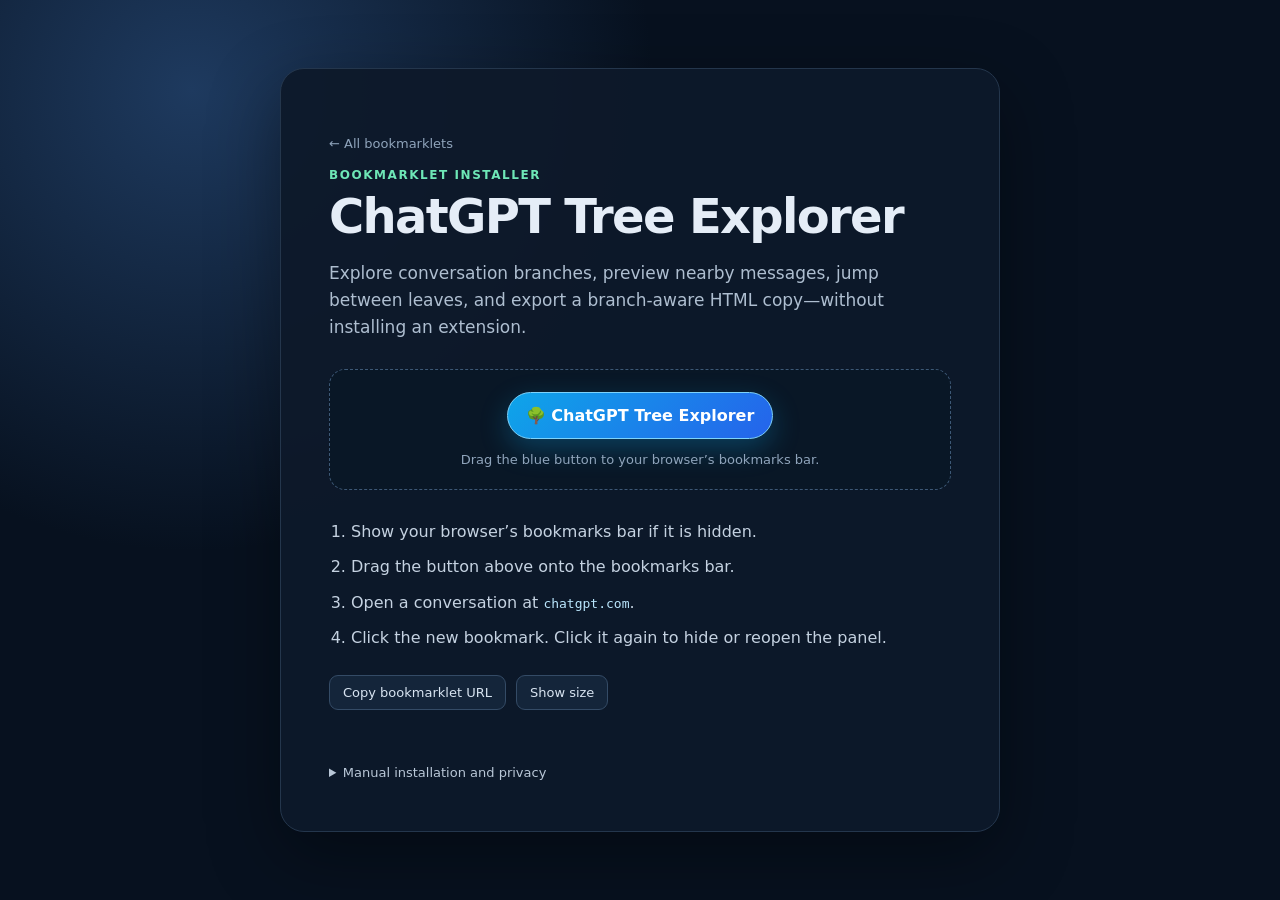
==== chatgpt-tree-explorer.html @ 37551b46 "Add index page cataloging all bookmarklets Keep each installer page as-is and add index.html listing" ====
<!doctype html>
<html lang="en">
<head>
<meta charset="utf-8">
<meta name="viewport" content="width=device-width, initial-scale=1">
<title>Install ChatGPT Tree Explorer</title>
<style>
  :root { color-scheme: dark; font-family: Inter, ui-sans-serif, system-ui, -apple-system, BlinkMacSystemFont, "Segoe UI", sans-serif; }
  * { box-sizing: border-box; }
  body { min-height: 100vh; margin: 0; display: grid; place-items: center; padding: 28px; background: radial-gradient(circle at 15% 10%, #1e3a5f 0, transparent 34%), #07111f; color: #e5edf7; }
  main { width: min(720px, 100%); padding: clamp(26px, 5vw, 48px); border: 1px solid #24364c; border-radius: 24px; background: rgba(13, 25, 42, .94); box-shadow: 0 24px 70px rgba(0, 0, 0, .38); }
  .eyebrow { margin: 0 0 10px; color: #6ee7b7; font-size: 12px; font-weight: 800; letter-spacing: .13em; text-transform: uppercase; }
  h1 { margin: 0; font-size: clamp(29px, 6vw, 48px); line-height: 1.04; letter-spacing: -.035em; }
  .lead { margin: 18px 0 28px; max-width: 58ch; color: #aebed0; font-size: 17px; line-height: 1.6; }
  .install-zone { display: grid; gap: 13px; padding: 22px; border: 1px dashed #3d5876; border-radius: 16px; background: #091726; text-align: center; }
  #install-link { display: inline-flex; justify-self: center; align-items: center; gap: 10px; padding: 13px 18px; border: 1px solid #7dd3fc; border-radius: 999px; background: linear-gradient(135deg, #0ea5e9, #2563eb); color: white; font-weight: 800; text-decoration: none; cursor: grab; box-shadow: 0 10px 28px rgba(14, 165, 233, .28); }
  .back { color: #8fa4bb; font-size: 13px; text-decoration: none; }
  #install-link:active { cursor: grabbing; }
  .drag-note { margin: 0; color: #8fa4bb; font-size: 13px; }
  ol { margin: 28px 0 0; padding-left: 22px; color: #c5d2e1; line-height: 1.7; }
  li + li { margin-top: 8px; }
  .secondary { display: flex; flex-wrap: wrap; gap: 10px; margin-top: 24px; }
  button { padding: 9px 13px; border: 1px solid #344b66; border-radius: 9px; background: #14253a; color: #d8e4f1; font: inherit; font-size: 13px; cursor: pointer; }
  button:hover { background: #1b3049; }
  #status { min-height: 20px; margin: 11px 0 0; color: #6ee7b7; font-size: 13px; }
  details { margin-top: 22px; color: #91a5bb; font-size: 13px; line-height: 1.55; }
  summary { color: #b9c7d7; cursor: pointer; }
  code { color: #bae6fd; }
  textarea { position: fixed; left: -10000px; top: -10000px; }
</style>
</head>
<body>
<main>
  <p><a class="back" href="./">← All bookmarklets</a></p>
  <p class="eyebrow">Bookmarklet installer</p>
  <h1>ChatGPT Tree Explorer</h1>
  <p class="lead">Explore conversation branches, preview nearby messages, jump between leaves, and export a branch-aware HTML copy—without installing an extension.</p>

  <div class="install-zone">
    <a id="install-link" href="#" draggable="true" title="Drag this button to your bookmarks bar">🌳 ChatGPT Tree Explorer</a>
    <p class="drag-note">Drag the blue button to your browser’s bookmarks bar.</p>
  </div>

  <ol>
    <li>Show your browser’s bookmarks bar if it is hidden.</li>
    <li>Drag the button above onto the bookmarks bar.</li>
    <li>Open a conversation at <code>chatgpt.com</code>.</li>
    <li>Click the new bookmark. Click it again to hide or reopen the panel.</li>
  </ol>

  <div class="secondary">
    <button id="copy" type="button">Copy bookmarklet URL</button>
    <button id="details" type="button">Show size</button>
  </div>
  <p id="status" role="status" aria-live="polite"></p>

  <details>
    <summary>Manual installation and privacy</summary>
    <p>If drag-and-drop is unavailable, create a bookmark manually and paste the copied URL into its address field. The bookmarklet runs only when you click it. It reads the currently open conversation from ChatGPT’s own authenticated endpoint and does not send it anywhere else.</p>
  </details>
</main>
<textarea id="fallback" aria-hidden="true"></textarea>
<script id="bookmarklet-data" type="application/json">"javascript:(function%20()%20%7B%0A%20%20'use%20strict'%3B%0A%0A%20%20%2F%2F%20Bookmarklet%20bootstrap%3A%20validate%20the%20page%2C%20toggle%20an%20existing%20instance%2C%0A%20%20%2F%2F%20and%20install%20the%20extension%20stylesheet%20without%20any%20external%20dependency.%0A%20%20if%20(location.hostname%20!%3D%3D%20'chatgpt.com')%20%7B%0A%20%20%20%20alert('ChatGPT%20Tree%20Explorer%20only%20runs%20on%20chatgpt.com.')%3B%0A%20%20%20%20return%3B%0A%20%20%7D%0A%20%20if%20(!%2F%5C%2Fc%5C%2F%5Ba-f0-9-%5D%2B%2F.test(location.pathname))%20%7B%0A%20%20%20%20alert('Open%20a%20ChatGPT%20conversation%2C%20then%20run%20the%20bookmarklet%20again.')%3B%0A%20%20%20%20return%3B%0A%20%20%7D%0A%0A%20%20const%20BOOKMARKLET_KEY%20%3D%20'__chatgptTreeBookmarklet'%3B%0A%20%20if%20(window%5BBOOKMARKLET_KEY%5D)%20%7B%0A%20%20%20%20window%5BBOOKMARKLET_KEY%5D.toggle()%3B%0A%20%20%20%20return%3B%0A%20%20%7D%0A%20%20window%5BBOOKMARKLET_KEY%5D%20%3D%20%7B%0A%20%20%20%20toggle()%20%7B%0A%20%20%20%20%20%20document.getElementById('cgt-panel')%3F.classList.toggle('cgt-open')%3B%0A%20%20%20%20%7D%2C%0A%20%20%7D%3B%0A%0A%20%20if%20(!document.getElementById('cgt-bookmarklet-style'))%20%7B%0A%20%20%20%20const%20style%20%3D%20document.createElement('style')%3B%0A%20%20%20%20style.id%20%3D%20'cgt-bookmarklet-style'%3B%0A%20%20%20%20style.textContent%20%3D%20%22%2F*%20ChatGPT%20Tree%20Explorer%20*%2F%5Cn%5Cn%23cgt-toggle%20%7B%5Cn%20%20position%3A%20fixed%3B%5Cn%20%20right%3A%2014px%3B%5Cn%20%20top%3A%2050%25%3B%5Cn%20%20transform%3A%20translateY(-50%25)%3B%5Cn%20%20z-index%3A%209998%3B%5Cn%20%20width%3A%2038px%3B%5Cn%20%20height%3A%2038px%3B%5Cn%20%20border-radius%3A%2050%25%3B%5Cn%20%20background%3A%20%231e293b%3B%5Cn%20%20color%3A%20%2394a3b8%3B%5Cn%20%20border%3A%201px%20solid%20%23334155%3B%5Cn%20%20cursor%3A%20pointer%3B%5Cn%20%20display%3A%20flex%3B%5Cn%20%20align-items%3A%20center%3B%5Cn%20%20justify-content%3A%20center%3B%5Cn%20%20padding%3A%200%3B%5Cn%20%20box-shadow%3A%200%202px%2010px%20rgba(0%2C0%2C0%2C.4)%3B%5Cn%20%20transition%3A%20background%20.15s%2C%20color%20.15s%3B%5Cn%7D%5Cn%5Cn%23cgt-toggle%3Ahover%20%7B%5Cn%20%20background%3A%20%23334155%3B%5Cn%20%20color%3A%20%23e2e8f0%3B%5Cn%7D%5Cn%5Cn%23cgt-panel%20%7B%5Cn%20%20position%3A%20fixed%3B%5Cn%20%20right%3A%20-340px%3B%5Cn%20%20top%3A%200%3B%5Cn%20%20width%3A%20320px%3B%5Cn%20%20height%3A%20100dvh%3B%5Cn%20%20background%3A%20%230f172a%3B%5Cn%20%20border-left%3A%201px%20solid%20%231e293b%3B%5Cn%20%20z-index%3A%209997%3B%5Cn%20%20display%3A%20flex%3B%5Cn%20%20flex-direction%3A%20column%3B%5Cn%20%20transition%3A%20right%20.25s%20ease%3B%5Cn%20%20font-family%3A%20system-ui%2C%20-apple-system%2C%20sans-serif%3B%5Cn%20%20box-shadow%3A%20-6px%200%2024px%20rgba(0%2C0%2C0%2C.5)%3B%5Cn%20%20color%3A%20%23e2e8f0%3B%5Cn%7D%5Cn%5Cn%23cgt-panel.cgt-open%20%7B%20right%3A%200%3B%20%7D%5Cn%5Cn.cgt-header%20%7B%5Cn%20%20display%3A%20flex%3B%5Cn%20%20justify-content%3A%20space-between%3B%5Cn%20%20align-items%3A%20center%3B%5Cn%20%20padding%3A%2010px%2014px%3B%5Cn%20%20border-bottom%3A%201px%20solid%20%231e293b%3B%5Cn%20%20flex-shrink%3A%200%3B%5Cn%7D%5Cn%5Cn.cgt-title%20%7B%5Cn%20%20font-size%3A%2013px%3B%5Cn%20%20font-weight%3A%20600%3B%5Cn%20%20color%3A%20%23cbd5e1%3B%5Cn%7D%5Cn%5Cn.cgt-actions%20%7B%20display%3A%20flex%3B%20gap%3A%204px%3B%20%7D%5Cn%5Cn.cgt-actions%20button%20%7B%5Cn%20%20background%3A%20none%3B%5Cn%20%20border%3A%20none%3B%5Cn%20%20color%3A%20%2364748b%3B%5Cn%20%20cursor%3A%20pointer%3B%5Cn%20%20font-size%3A%2015px%3B%5Cn%20%20padding%3A%203px%207px%3B%5Cn%20%20border-radius%3A%205px%3B%5Cn%20%20line-height%3A%201%3B%5Cn%20%20transition%3A%20background%20.15s%2C%20color%20.15s%3B%5Cn%7D%5Cn%5Cn.cgt-actions%20button%3Ahover%20%7B%5Cn%20%20background%3A%20%231e293b%3B%5Cn%20%20color%3A%20%23e2e8f0%3B%5Cn%7D%5Cn%5Cn.cgt-tabs%20%7B%5Cn%20%20display%3A%20flex%3B%5Cn%20%20border-bottom%3A%201px%20solid%20%231e293b%3B%5Cn%20%20flex-shrink%3A%200%3B%5Cn%7D%5Cn%5Cn.cgt-tab%20%7B%5Cn%20%20flex%3A%201%3B%5Cn%20%20background%3A%20none%3B%5Cn%20%20border%3A%20none%3B%5Cn%20%20border-bottom%3A%202px%20solid%20transparent%3B%5Cn%20%20color%3A%20%2364748b%3B%5Cn%20%20cursor%3A%20pointer%3B%5Cn%20%20font-size%3A%2012px%3B%5Cn%20%20padding%3A%207px%200%3B%5Cn%20%20transition%3A%20color%20.15s%2C%20border-color%20.15s%3B%5Cn%7D%5Cn%5Cn.cgt-tab%3Ahover%20%7B%20color%3A%20%23cbd5e1%3B%20%7D%5Cn%5Cn.cgt-tab-active%20%7B%5Cn%20%20color%3A%20%23e2e8f0%3B%5Cn%20%20border-bottom-color%3A%20%233b82f6%3B%5Cn%7D%5Cn%5Cn%23cgt-tab-tree%20%7B%5Cn%20%20display%3A%20flex%3B%5Cn%20%20flex-direction%3A%20column%3B%5Cn%20%20flex%3A%201%3B%5Cn%20%20overflow%3A%20hidden%3B%5Cn%7D%5Cn%5Cn.cgt-settings-panel%20%7B%5Cn%20%20padding%3A%2018px%2016px%3B%5Cn%20%20color%3A%20%23cbd5e1%3B%5Cn%7D%5Cn%5Cn.cgt-setting-row%20%7B%5Cn%20%20display%3A%20flex%3B%5Cn%20%20justify-content%3A%20space-between%3B%5Cn%20%20align-items%3A%20center%3B%5Cn%20%20font-size%3A%2013px%3B%5Cn%20%20margin-bottom%3A%208px%3B%5Cn%7D%5Cn%5Cn.cgt-setting-row%20input%5Btype%3D%5C%22number%5C%22%5D%20%7B%5Cn%20%20width%3A%2056px%3B%5Cn%20%20background%3A%20%231e293b%3B%5Cn%20%20border%3A%201px%20solid%20%23334155%3B%5Cn%20%20border-radius%3A%206px%3B%5Cn%20%20color%3A%20%23e2e8f0%3B%5Cn%20%20font-size%3A%2013px%3B%5Cn%20%20padding%3A%204px%208px%3B%5Cn%20%20text-align%3A%20center%3B%5Cn%7D%5Cn%5Cn.cgt-setting-desc%20%7B%5Cn%20%20font-size%3A%2011px%3B%5Cn%20%20color%3A%20%23475569%3B%5Cn%20%20margin%3A%200%3B%5Cn%20%20line-height%3A%201.5%3B%5Cn%7D%5Cn%5Cn.cgt-legend%20%7B%5Cn%20%20display%3A%20flex%3B%5Cn%20%20align-items%3A%20center%3B%5Cn%20%20gap%3A%204px%3B%5Cn%20%20padding%3A%206px%2014px%3B%5Cn%20%20font-size%3A%2011px%3B%5Cn%20%20color%3A%20%2364748b%3B%5Cn%20%20border-bottom%3A%201px%20solid%20%231e293b%3B%5Cn%20%20flex-shrink%3A%200%3B%5Cn%20%20flex-wrap%3A%20wrap%3B%5Cn%7D%5Cn%5Cn.cgt-dot%20%7B%5Cn%20%20display%3A%20inline-block%3B%5Cn%20%20width%3A%208px%3B%5Cn%20%20height%3A%208px%3B%5Cn%20%20border-radius%3A%2050%25%3B%5Cn%20%20flex-shrink%3A%200%3B%5Cn%7D%5Cn%5Cn.cgt-hint%20%7B%5Cn%20%20margin-left%3A%20auto%3B%5Cn%20%20font-size%3A%2010px%3B%5Cn%20%20color%3A%20%23475569%3B%5Cn%20%20font-style%3A%20italic%3B%5Cn%7D%5Cn%5Cn.cgt-body%20%7B%5Cn%20%20flex%3A%201%3B%5Cn%20%20overflow%3A%20auto%3B%5Cn%20%20padding%3A%2014px%2010px%3B%5Cn%20%20min-height%3A%200%3B%5Cn%7D%5Cn%5Cn.cgt-info%2C%20.cgt-err%20%7B%5Cn%20%20font-size%3A%2012px%3B%5Cn%20%20padding%3A%2024px%2016px%3B%5Cn%20%20text-align%3A%20center%3B%5Cn%20%20color%3A%20%23475569%3B%5Cn%20%20line-height%3A%201.5%3B%5Cn%7D%5Cn%5Cn.cgt-err%20%7B%20color%3A%20%23f87171%3B%20%7D%5Cn%5Cn%2F*%20%E2%94%80%E2%94%80%20Tooltip%20%E2%94%80%E2%94%80%E2%94%80%E2%94%80%E2%94%80%E2%94%80%E2%94%80%E2%94%80%E2%94%80%E2%94%80%E2%94%80%E2%94%80%E2%94%80%E2%94%80%E2%94%80%E2%94%80%E2%94%80%E2%94%80%E2%94%80%E2%94%80%E2%94%80%E2%94%80%E2%94%80%E2%94%80%E2%94%80%E2%94%80%E2%94%80%E2%94%80%E2%94%80%E2%94%80%E2%94%80%E2%94%80%E2%94%80%E2%94%80%E2%94%80%E2%94%80%E2%94%80%E2%94%80%E2%94%80%E2%94%80%E2%94%80%E2%94%80%E2%94%80%E2%94%80%E2%94%80%E2%94%80%E2%94%80%E2%94%80%E2%94%80%E2%94%80%E2%94%80%E2%94%80%E2%94%80%E2%94%80%E2%94%80%E2%94%80%E2%94%80%E2%94%80%E2%94%80%E2%94%80%E2%94%80%E2%94%80%E2%94%80%E2%94%80%20*%2F%5Cn%5Cn%23cgt-tooltip%20%7B%5Cn%20%20position%3A%20fixed%3B%5Cn%20%20%2F*%20needed%20for%20absolute-positioned%20close%20button%20*%2F%5Cn%20%20z-index%3A%2010000%3B%5Cn%20%20background%3A%20%230f172a%3B%5Cn%20%20border%3A%201px%20solid%20%231e293b%3B%5Cn%20%20border-radius%3A%2010px%3B%5Cn%20%20padding%3A%2010px%2012px%3B%5Cn%20%20width%3A%20300px%3B%5Cn%20%20font-size%3A%2011.5px%3B%5Cn%20%20pointer-events%3A%20none%3B%5Cn%20%20display%3A%20none%3B%5Cn%20%20box-shadow%3A%200%208px%2024px%20rgba(0%2C0%2C0%2C.6)%3B%5Cn%20%20max-height%3A%20320px%3B%5Cn%20%20overflow-y%3A%20hidden%3B%5Cn%7D%5Cn%5Cn%23cgt-tooltip.cgt-tip-pinned%20%7B%5Cn%20%20pointer-events%3A%20auto%3B%5Cn%20%20overflow-y%3A%20auto%3B%5Cn%20%20max-height%3A%20420px%3B%5Cn%20%20border-color%3A%20%233b4f6b%3B%5Cn%7D%5Cn%5Cn.cgt-tip-close%20%7B%5Cn%20%20position%3A%20absolute%3B%5Cn%20%20top%3A%206px%3B%5Cn%20%20right%3A%208px%3B%5Cn%20%20background%3A%20none%3B%5Cn%20%20border%3A%20none%3B%5Cn%20%20color%3A%20%23475569%3B%5Cn%20%20font-size%3A%2012px%3B%5Cn%20%20cursor%3A%20pointer%3B%5Cn%20%20padding%3A%202px%204px%3B%5Cn%20%20border-radius%3A%204px%3B%5Cn%20%20line-height%3A%201%3B%5Cn%7D%5Cn%5Cn.cgt-tip-close%3Ahover%20%7B%5Cn%20%20background%3A%20%231e293b%3B%5Cn%20%20color%3A%20%23e2e8f0%3B%5Cn%7D%5Cn%5Cn%2F*%20make%20room%20for%20the%20X%20button%20*%2F%5Cn%23cgt-tooltip.cgt-tip-pinned%20%7B%20padding-top%3A%2028px%3B%20%7D%5Cn%5Cn.cgt-tip-msg%20%7B%5Cn%20%20margin-bottom%3A%208px%3B%5Cn%20%20padding-bottom%3A%208px%3B%5Cn%20%20border-bottom%3A%201px%20solid%20%231e293b%3B%5Cn%7D%5Cn%5Cn.cgt-tip-msg%3Alast-child%20%7B%5Cn%20%20margin-bottom%3A%200%3B%5Cn%20%20padding-bottom%3A%200%3B%5Cn%20%20border-bottom%3A%20none%3B%5Cn%7D%5Cn%5Cn.cgt-tip-role%20%7B%5Cn%20%20display%3A%20block%3B%5Cn%20%20font-size%3A%2010px%3B%5Cn%20%20font-weight%3A%20700%3B%5Cn%20%20text-transform%3A%20uppercase%3B%5Cn%20%20letter-spacing%3A%20.5px%3B%5Cn%20%20margin-bottom%3A%203px%3B%5Cn%7D%5Cn%5Cn.cgt-tip-user%20%20%20%20%20%20.cgt-tip-role%20%7B%20color%3A%20%2360a5fa%3B%20%7D%5Cn.cgt-tip-assistant%20.cgt-tip-role%20%7B%20color%3A%20%2334d399%3B%20%7D%5Cn.cgt-tip-tool%20%20%20%20%20%20.cgt-tip-role%20%7B%20color%3A%20%23fbbf24%3B%20%7D%5Cn%5Cn.cgt-tip-text%20%7B%5Cn%20%20color%3A%20%23cbd5e1%3B%5Cn%20%20line-height%3A%201.45%3B%5Cn%20%20word-break%3A%20break-word%3B%5Cn%20%20white-space%3A%20pre-wrap%3B%5Cn%7D%5Cn%22%3B%0A%20%20%20%20(document.head%20%7C%7C%20document.documentElement).appendChild(style)%3B%0A%20%20%7D%0A%0A%20%20%2F%2F%20%E2%94%80%E2%94%80%20Constants%20%E2%94%80%E2%94%80%E2%94%80%E2%94%80%E2%94%80%E2%94%80%E2%94%80%E2%94%80%E2%94%80%E2%94%80%E2%94%80%E2%94%80%E2%94%80%E2%94%80%E2%94%80%E2%94%80%E2%94%80%E2%94%80%E2%94%80%E2%94%80%E2%94%80%E2%94%80%E2%94%80%E2%94%80%E2%94%80%E2%94%80%E2%94%80%E2%94%80%E2%94%80%E2%94%80%E2%94%80%E2%94%80%E2%94%80%E2%94%80%E2%94%80%E2%94%80%E2%94%80%E2%94%80%E2%94%80%E2%94%80%E2%94%80%E2%94%80%E2%94%80%E2%94%80%E2%94%80%E2%94%80%E2%94%80%E2%94%80%E2%94%80%E2%94%80%E2%94%80%E2%94%80%E2%94%80%E2%94%80%E2%94%80%E2%94%80%E2%94%80%E2%94%80%E2%94%80%E2%94%80%E2%94%80%E2%94%80%0A%20%20const%20PANEL_ID%20%20%20%3D%20'cgt-panel'%3B%0A%20%20const%20TOGGLE_ID%20%20%3D%20'cgt-toggle'%3B%0A%20%20const%20TOOLTIP_ID%20%3D%20'cgt-tooltip'%3B%0A%20%20const%20NODE_W%20%20%20%20%20%3D%2032%3B%20%20%2F%2F%20px%20between%20sibling%20branches%20(horizontal)%0A%20%20const%20NODE_H%20%20%20%20%20%3D%2028%3B%20%20%2F%2F%20px%20between%20depth%20levels%20(vertical)%0A%20%20const%20NODE_R%20%20%20%20%20%3D%206%3B%20%20%20%2F%2F%20node%20circle%20radius%0A%20%20const%20SVG_NS%20%20%20%20%20%3D%20'http%3A%2F%2Fwww.w3.org%2F2000%2Fsvg'%3B%0A%20%20const%20ROLE_COLOR%20%3D%20%7B%0A%20%20%20%20user%3A%20%20%20%20%20%20'%233b82f6'%2C%0A%20%20%20%20assistant%3A%20'%2310b981'%2C%0A%20%20%20%20tool%3A%20%20%20%20%20%20'%23f59e0b'%2C%0A%20%20%7D%3B%0A%0A%20%20%2F%2F%20%E2%94%80%E2%94%80%20State%20%E2%94%80%E2%94%80%E2%94%80%E2%94%80%E2%94%80%E2%94%80%E2%94%80%E2%94%80%E2%94%80%E2%94%80%E2%94%80%E2%94%80%E2%94%80%E2%94%80%E2%94%80%E2%94%80%E2%94%80%E2%94%80%E2%94%80%E2%94%80%E2%94%80%E2%94%80%E2%94%80%E2%94%80%E2%94%80%E2%94%80%E2%94%80%E2%94%80%E2%94%80%E2%94%80%E2%94%80%E2%94%80%E2%94%80%E2%94%80%E2%94%80%E2%94%80%E2%94%80%E2%94%80%E2%94%80%E2%94%80%E2%94%80%E2%94%80%E2%94%80%E2%94%80%E2%94%80%E2%94%80%E2%94%80%E2%94%80%E2%94%80%E2%94%80%E2%94%80%E2%94%80%E2%94%80%E2%94%80%E2%94%80%E2%94%80%E2%94%80%E2%94%80%E2%94%80%E2%94%80%E2%94%80%E2%94%80%E2%94%80%E2%94%80%E2%94%80%E2%94%80%0A%20%20let%20convData%20%20%20%20%20%20%3D%20null%3B%0A%20%20let%20lastConvId%20%20%20%20%3D%20null%3B%0A%20%20let%20tooltipPinned%20%3D%20false%3B%0A%20%20let%20tooltipDepth%20%20%3D%20parseInt(localStorage.getItem('cgt-depth')%20%3F%3F%20'3'%2C%2010)%3B%0A%0A%20%20%2F%2F%20%E2%94%80%E2%94%80%20Utils%20%E2%94%80%E2%94%80%E2%94%80%E2%94%80%E2%94%80%E2%94%80%E2%94%80%E2%94%80%E2%94%80%E2%94%80%E2%94%80%E2%94%80%E2%94%80%E2%94%80%E2%94%80%E2%94%80%E2%94%80%E2%94%80%E2%94%80%E2%94%80%E2%94%80%E2%94%80%E2%94%80%E2%94%80%E2%94%80%E2%94%80%E2%94%80%E2%94%80%E2%94%80%E2%94%80%E2%94%80%E2%94%80%E2%94%80%E2%94%80%E2%94%80%E2%94%80%E2%94%80%E2%94%80%E2%94%80%E2%94%80%E2%94%80%E2%94%80%E2%94%80%E2%94%80%E2%94%80%E2%94%80%E2%94%80%E2%94%80%E2%94%80%E2%94%80%E2%94%80%E2%94%80%E2%94%80%E2%94%80%E2%94%80%E2%94%80%E2%94%80%E2%94%80%E2%94%80%E2%94%80%E2%94%80%E2%94%80%E2%94%80%E2%94%80%E2%94%80%E2%94%80%0A%20%20const%20%24%20%20%20%20%20%20%20%20%3D%20id%20%3D%3E%20document.getElementById(id)%3B%0A%20%20const%20getConvId%20%3D%20()%20%3D%3E%20location.pathname.match(%2F%5C%2Fc%5C%2F(%5Ba-f0-9-%5D%2B)%2F)%3F.%5B1%5D%20%3F%3F%20null%3B%0A%20%20const%20sleep%20%20%20%20%3D%20ms%20%3D%3E%20new%20Promise(r%20%3D%3E%20setTimeout(r%2C%20ms))%3B%0A%20%20const%20esc%20%20%20%20%20%20%3D%20s%20%20%3D%3E%20s.replace(%2F%5B%26%3C%3E%22%5D%2Fg%2C%20c%20%3D%3E%0A%20%20%20%20(%7B%20'%26'%3A%20'%26amp%3B'%2C%20'%3C'%3A%20'%26lt%3B'%2C%20'%3E'%3A%20'%26gt%3B'%2C%20'%22'%3A%20'%26quot%3B'%20%7D%5Bc%5D))%3B%0A%0A%20%20%2F**%20Convert%20ChatGPT's%20%5C(...%5C)%20%2F%20%5C%5B...%5C%5D%20delimiters%20to%20%24...%24%20%2F%20%24%24...%24%24%20for%20KaTeX.%20*%2F%0A%20%20function%20normalizeMath(text)%20%7B%0A%20%20%20%20return%20text%0A%20%20%20%20%20%20.replace(%2F%5C%5C%5C%5B%2Fg%2C%20'%24%24%24%24').replace(%2F%5C%5C%5C%5D%2Fg%2C%20'%24%24%24%24')%0A%20%20%20%20%20%20.replace(%2F%5C%5C%5C(%2Fg%2C%20'%24%24').replace(%2F%5C%5C%5C)%2Fg%2C%20'%24%24')%3B%0A%20%20%7D%0A%0A%20%20async%20function%20fetchConv(id)%20%7B%0A%20%20%20%20%2F%2F%20ChatGPT's%20backend%20requires%20an%20Authorization%20Bearer%20token%20in%20addition%20to%20cookies%0A%20%20%20%20const%20session%20%3D%20await%20fetch('%2Fapi%2Fauth%2Fsession'%2C%20%7B%20credentials%3A%20'include'%20%7D).then(r%20%3D%3E%20r.json())%3B%0A%20%20%20%20if%20(!session%3F.accessToken)%20throw%20new%20Error('Could%20not%20retrieve%20access%20token%20from%20session')%3B%0A%20%20%20%20const%20r%20%3D%20await%20fetch(%60%2Fbackend-api%2Fconversation%2F%24%7Bid%7D%60%2C%20%7B%0A%20%20%20%20%20%20credentials%3A%20'include'%2C%0A%20%20%20%20%20%20headers%3A%20%7B%20'Authorization'%3A%20%60Bearer%20%24%7Bsession.accessToken%7D%60%20%7D%2C%0A%20%20%20%20%7D)%3B%0A%20%20%20%20if%20(!r.ok)%20throw%20new%20Error(%60HTTP%20%24%7Br.status%7D%60)%3B%0A%20%20%20%20const%20d%20%3D%20await%20r.json()%3B%0A%20%20%20%20if%20(d.detail)%20throw%20new%20Error(typeof%20d.detail%20%3D%3D%3D%20'string'%20%3F%20d.detail%20%3A%20JSON.stringify(d.detail))%3B%0A%20%20%20%20return%20d%3B%0A%20%20%7D%0A%0A%20%20%2F%2F%20%E2%94%80%E2%94%80%20Tree%20building%20%E2%94%80%E2%94%80%E2%94%80%E2%94%80%E2%94%80%E2%94%80%E2%94%80%E2%94%80%E2%94%80%E2%94%80%E2%94%80%E2%94%80%E2%94%80%E2%94%80%E2%94%80%E2%94%80%E2%94%80%E2%94%80%E2%94%80%E2%94%80%E2%94%80%E2%94%80%E2%94%80%E2%94%80%E2%94%80%E2%94%80%E2%94%80%E2%94%80%E2%94%80%E2%94%80%E2%94%80%E2%94%80%E2%94%80%E2%94%80%E2%94%80%E2%94%80%E2%94%80%E2%94%80%E2%94%80%E2%94%80%E2%94%80%E2%94%80%E2%94%80%E2%94%80%E2%94%80%E2%94%80%E2%94%80%E2%94%80%E2%94%80%E2%94%80%E2%94%80%E2%94%80%E2%94%80%E2%94%80%E2%94%80%E2%94%80%E2%94%80%E2%94%80%0A%0A%20%20%2F**%0A%20%20%20*%20Converts%20the%20flat%20ChatGPT%20%60mapping%60%20(id%20%E2%86%92%20node)%20into%20a%20proper%20tree.%0A%20%20%20*%20Each%20node%20gets%20%60isActive%60%20(on%20the%20current%20branch)%20and%20%60isLeaf%60.%0A%20%20%20*%2F%0A%20%20function%20buildTree(mapping%2C%20currentNode)%20%7B%0A%20%20%20%20const%20activePath%20%3D%20new%20Set()%3B%0A%20%20%20%20for%20(let%20cur%20%3D%20currentNode%3B%20cur%3B%20cur%20%3D%20mapping%5Bcur%5D%3F.parent)%20activePath.add(cur)%3B%0A%0A%20%20%20%20function%20make(id)%20%7B%0A%20%20%20%20%20%20const%20raw%20%3D%20mapping%5Bid%5D%3B%0A%20%20%20%20%20%20if%20(!raw)%20return%20null%3B%0A%20%20%20%20%20%20return%20%7B%0A%20%20%20%20%20%20%20%20id%2C%0A%20%20%20%20%20%20%20%20message%3A%20%20raw.message%2C%0A%20%20%20%20%20%20%20%20children%3A%20(raw.children%20%3F%3F%20%5B%5D).map(make).filter(Boolean)%2C%0A%20%20%20%20%20%20%20%20isActive%3A%20activePath.has(id)%2C%0A%20%20%20%20%20%20%20%20isLeaf%3A%20%20%20!(raw.children%3F.length)%2C%0A%20%20%20%20%20%20%7D%3B%0A%20%20%20%20%7D%0A%0A%20%20%20%20const%20rootRaw%20%3D%20Object.values(mapping).find(n%20%3D%3E%20!n.parent)%3B%0A%20%20%20%20return%20rootRaw%20%3F%20make(rootRaw.id)%20%3A%20null%3B%0A%20%20%7D%0A%0A%20%20%2F%2F%20%E2%94%80%E2%94%80%20Layout%20%E2%94%80%E2%94%80%E2%94%80%E2%94%80%E2%94%80%E2%94%80%E2%94%80%E2%94%80%E2%94%80%E2%94%80%E2%94%80%E2%94%80%E2%94%80%E2%94%80%E2%94%80%E2%94%80%E2%94%80%E2%94%80%E2%94%80%E2%94%80%E2%94%80%E2%94%80%E2%94%80%E2%94%80%E2%94%80%E2%94%80%E2%94%80%E2%94%80%E2%94%80%E2%94%80%E2%94%80%E2%94%80%E2%94%80%E2%94%80%E2%94%80%E2%94%80%E2%94%80%E2%94%80%E2%94%80%E2%94%80%E2%94%80%E2%94%80%E2%94%80%E2%94%80%E2%94%80%E2%94%80%E2%94%80%E2%94%80%E2%94%80%E2%94%80%E2%94%80%E2%94%80%E2%94%80%E2%94%80%E2%94%80%E2%94%80%E2%94%80%E2%94%80%E2%94%80%E2%94%80%E2%94%80%E2%94%80%E2%94%80%E2%94%80%E2%94%80%0A%0A%20%20%2F**%0A%20%20%20*%20Top-to-bottom%20layout%3A%0A%20%20%20*%20%20%20y%20%20%3D%20depth%20%C3%97%20NODE_H%20%20%20(root%20at%20top%2C%20leaves%20at%20bottom)%0A%20%20%20*%20%20%20x%20%20%3D%20branch-position%20%C3%97%20NODE_W%20(siblings%20spread%20horizontally)%0A%20%20%20*%20Parents%20are%20centred%20between%20their%20first%20and%20last%20child.%0A%20%20%20*%2F%0A%20%20function%20layoutTree(root)%20%7B%0A%20%20%20%20let%20leafIdx%20%3D%200%3B%0A%0A%20%20%20%20function%20pass(node%2C%20depth)%20%7B%0A%20%20%20%20%20%20node.depth%20%3D%20depth%3B%0A%20%20%20%20%20%20if%20(!node.children.length)%20%7B%0A%20%20%20%20%20%20%20%20node.branchPos%20%3D%20leafIdx%2B%2B%3B%0A%20%20%20%20%20%20%20%20return%3B%0A%20%20%20%20%20%20%7D%0A%20%20%20%20%20%20for%20(const%20c%20of%20node.children)%20pass(c%2C%20depth%20%2B%201)%3B%0A%20%20%20%20%20%20node.branchPos%20%3D%0A%20%20%20%20%20%20%20%20(node.children%5B0%5D.branchPos%20%2B%20node.children.at(-1).branchPos)%20%2F%202%3B%0A%20%20%20%20%7D%0A%20%20%20%20pass(root%2C%200)%3B%0A%0A%20%20%20%20const%20all%20%3D%20%5B%5D%3B%0A%20%20%20%20(function%20collect(n)%20%7B%20all.push(n)%3B%20n.children.forEach(collect)%3B%20%7D)(root)%3B%0A%0A%20%20%20%20for%20(const%20n%20of%20all)%20%7B%0A%20%20%20%20%20%20n.x%20%3D%20n.branchPos%20*%20NODE_W%3B%0A%20%20%20%20%20%20n.y%20%3D%20n.depth%20%20%20%20%20*%20NODE_H%3B%0A%20%20%20%20%7D%0A%0A%20%20%20%20const%20w%20%3D%20Math.max(...all.map(n%20%3D%3E%20n.x))%20%2B%20NODE_R%20*%204%3B%0A%20%20%20%20const%20h%20%3D%20Math.max(...all.map(n%20%3D%3E%20n.y))%20%2B%20NODE_R%20*%204%3B%0A%20%20%20%20return%20%7B%20all%2C%20w%2C%20h%20%7D%3B%0A%20%20%7D%0A%0A%20%20%2F%2F%20%E2%94%80%E2%94%80%20SVG%20rendering%20%E2%94%80%E2%94%80%E2%94%80%E2%94%80%E2%94%80%E2%94%80%E2%94%80%E2%94%80%E2%94%80%E2%94%80%E2%94%80%E2%94%80%E2%94%80%E2%94%80%E2%94%80%E2%94%80%E2%94%80%E2%94%80%E2%94%80%E2%94%80%E2%94%80%E2%94%80%E2%94%80%E2%94%80%E2%94%80%E2%94%80%E2%94%80%E2%94%80%E2%94%80%E2%94%80%E2%94%80%E2%94%80%E2%94%80%E2%94%80%E2%94%80%E2%94%80%E2%94%80%E2%94%80%E2%94%80%E2%94%80%E2%94%80%E2%94%80%E2%94%80%E2%94%80%E2%94%80%E2%94%80%E2%94%80%E2%94%80%E2%94%80%E2%94%80%E2%94%80%E2%94%80%E2%94%80%E2%94%80%E2%94%80%E2%94%80%E2%94%80%E2%94%80%0A%0A%20%20function%20makeSVG(lay%2C%20mapping)%20%7B%0A%20%20%20%20const%20%7B%20all%2C%20w%2C%20h%20%7D%20%3D%20lay%3B%0A%0A%20%20%20%20const%20svg%20%3D%20document.createElementNS(SVG_NS%2C%20'svg')%3B%0A%20%20%20%20svg.setAttribute('width'%2C%20%20w%20%2B%2016)%3B%0A%20%20%20%20svg.setAttribute('height'%2C%20h%20%2B%2016)%3B%0A%0A%20%20%20%20const%20g%20%3D%20document.createElementNS(SVG_NS%2C%20'g')%3B%0A%20%20%20%20g.setAttribute('transform'%2C%20%60translate(%24%7BNODE_R%20%2B%204%7D%2C%24%7BNODE_R%20%2B%204%7D)%60)%3B%0A%20%20%20%20svg.appendChild(g)%3B%0A%0A%20%20%20%20const%20edgeG%20%3D%20document.createElementNS(SVG_NS%2C%20'g')%3B%0A%20%20%20%20const%20nodeG%20%3D%20document.createElementNS(SVG_NS%2C%20'g')%3B%0A%20%20%20%20g.append(edgeG%2C%20nodeG)%3B%0A%0A%20%20%20%20%2F%2F%20Edges%20%E2%80%94%20bezier%20curves%20flowing%20downward%0A%20%20%20%20for%20(const%20n%20of%20all)%20%7B%0A%20%20%20%20%20%20for%20(const%20c%20of%20n.children)%20%7B%0A%20%20%20%20%20%20%20%20const%20my%20%3D%20(n.y%20%2B%20c.y)%20%2F%202%3B%0A%20%20%20%20%20%20%20%20const%20path%20%3D%20document.createElementNS(SVG_NS%2C%20'path')%3B%0A%20%20%20%20%20%20%20%20path.setAttribute('d'%2C%20%60M%24%7Bn.x%7D%2C%24%7Bn.y%7D%20C%24%7Bn.x%7D%2C%24%7Bmy%7D%20%24%7Bc.x%7D%2C%24%7Bmy%7D%20%24%7Bc.x%7D%2C%24%7Bc.y%7D%60)%3B%0A%20%20%20%20%20%20%20%20path.setAttribute('fill'%2C%20'none')%3B%0A%20%20%20%20%20%20%20%20path.setAttribute('stroke'%2C%20%20%20%20%20%20%20c.isActive%20%3F%20'%234b87d8'%20%3A%20'%232d3a4a')%3B%0A%20%20%20%20%20%20%20%20path.setAttribute('stroke-width'%2C%20c.isActive%20%3F%20'2'%20%20%20%20%20%20%20%3A%20'1.5')%3B%0A%20%20%20%20%20%20%20%20edgeG.appendChild(path)%3B%0A%20%20%20%20%20%20%7D%0A%20%20%20%20%7D%0A%0A%20%20%20%20%2F%2F%20Nodes%0A%20%20%20%20for%20(const%20n%20of%20all)%20%7B%0A%20%20%20%20%20%20const%20role%20%3D%20n.message%3F.author%3F.role%3B%0A%0A%20%20%20%20%20%20%2F%2F%20Root%20and%20system%20nodes%3A%20tiny%20dim%20marker%2C%20no%20interaction%0A%20%20%20%20%20%20if%20(!role%20%7C%7C%20role%20%3D%3D%3D%20'system')%20%7B%0A%20%20%20%20%20%20%20%20const%20dot%20%3D%20document.createElementNS(SVG_NS%2C%20'circle')%3B%0A%20%20%20%20%20%20%20%20dot.setAttribute('cx'%2C%20n.x)%3B%20dot.setAttribute('cy'%2C%20n.y)%3B%20dot.setAttribute('r'%2C%20'2')%3B%0A%20%20%20%20%20%20%20%20dot.setAttribute('fill'%2C%20'%23334155')%3B%0A%20%20%20%20%20%20%20%20nodeG.appendChild(dot)%3B%0A%20%20%20%20%20%20%20%20continue%3B%0A%20%20%20%20%20%20%7D%0A%0A%20%20%20%20%20%20const%20opacity%20%3D%20n.isActive%20%3F%20'1'%20%3A%20'0.35'%3B%0A%20%20%20%20%20%20const%20color%20%20%20%3D%20ROLE_COLOR%5Brole%5D%20%3F%3F%20'%236b7280'%3B%0A%20%20%20%20%20%20const%20circle%20%20%3D%20document.createElementNS(SVG_NS%2C%20'circle')%3B%0A%20%20%20%20%20%20circle.setAttribute('cx'%2C%20n.x)%3B%0A%20%20%20%20%20%20circle.setAttribute('cy'%2C%20n.y)%3B%0A%20%20%20%20%20%20circle.setAttribute('r'%2C%20%20NODE_R)%3B%0A%20%20%20%20%20%20circle.setAttribute('fill'%2C%20%20%20%20color)%3B%0A%20%20%20%20%20%20circle.setAttribute('opacity'%2C%20opacity)%3B%0A%20%20%20%20%20%20%2F%2F%20data-node-id%20and%20data-opacity%20are%20used%20by%20the%20exported%20HTML%20for%20interactivity%0A%20%20%20%20%20%20circle.setAttribute('data-node-id'%2C%20n.id)%3B%0A%20%20%20%20%20%20circle.setAttribute('data-opacity'%2C%20opacity)%3B%0A%20%20%20%20%20%20if%20(n.isActive)%20%7B%0A%20%20%20%20%20%20%20%20circle.setAttribute('stroke'%2C%20%20%20%20%20%20%20'%23ffffff')%3B%0A%20%20%20%20%20%20%20%20circle.setAttribute('stroke-width'%2C%20'1.5')%3B%0A%20%20%20%20%20%20%7D%0A%0A%20%20%20%20%20%20circle.style.cursor%20%3D%20'pointer'%3B%0A%20%20%20%20%20%20circle.addEventListener('mouseenter'%2C%20e%20%3D%3E%20%7B%20if%20(!tooltipPinned)%20showTooltip(e%2C%20n.id%2C%20mapping)%3B%20%7D)%3B%0A%20%20%20%20%20%20circle.addEventListener('mouseleave'%2C%20()%20%3D%3E%20%7B%20if%20(!tooltipPinned)%20hideTooltip()%3B%20%7D)%3B%0A%20%20%20%20%20%20if%20(n.isLeaf)%20%7B%0A%20%20%20%20%20%20%20%20circle.addEventListener('click'%2C%20()%20%3D%3E%20navigateToLeaf(n.id%2C%20mapping))%3B%0A%20%20%20%20%20%20%7D%20else%20%7B%0A%20%20%20%20%20%20%20%20circle.addEventListener('click'%2C%20e%20%3D%3E%20%7B%20e.stopPropagation()%3B%20pinTooltip(e%2C%20n.id%2C%20mapping)%3B%20%7D)%3B%0A%20%20%20%20%20%20%7D%0A%0A%20%20%20%20%20%20nodeG.appendChild(circle)%3B%0A%20%20%20%20%7D%0A%0A%20%20%20%20return%20svg%3B%0A%20%20%7D%0A%0A%20%20%2F%2F%20%E2%94%80%E2%94%80%20Tooltip%20%E2%94%80%E2%94%80%E2%94%80%E2%94%80%E2%94%80%E2%94%80%E2%94%80%E2%94%80%E2%94%80%E2%94%80%E2%94%80%E2%94%80%E2%94%80%E2%94%80%E2%94%80%E2%94%80%E2%94%80%E2%94%80%E2%94%80%E2%94%80%E2%94%80%E2%94%80%E2%94%80%E2%94%80%E2%94%80%E2%94%80%E2%94%80%E2%94%80%E2%94%80%E2%94%80%E2%94%80%E2%94%80%E2%94%80%E2%94%80%E2%94%80%E2%94%80%E2%94%80%E2%94%80%E2%94%80%E2%94%80%E2%94%80%E2%94%80%E2%94%80%E2%94%80%E2%94%80%E2%94%80%E2%94%80%E2%94%80%E2%94%80%E2%94%80%E2%94%80%E2%94%80%E2%94%80%E2%94%80%E2%94%80%E2%94%80%E2%94%80%E2%94%80%E2%94%80%E2%94%80%E2%94%80%E2%94%80%E2%94%80%E2%94%80%0A%0A%20%20function%20buildChain(nodeId%2C%20mapping)%20%7B%0A%20%20%20%20function%20toEntry(id)%20%7B%0A%20%20%20%20%20%20const%20node%20%3D%20mapping%5Bid%5D%3B%0A%20%20%20%20%20%20if%20(!node%3F.message)%20return%20null%3B%0A%20%20%20%20%20%20const%20role%20%3D%20node.message.author%3F.role%3B%0A%20%20%20%20%20%20if%20(!role%20%7C%7C%20role%20%3D%3D%3D%20'system')%20return%20null%3B%0A%20%20%20%20%20%20const%20text%20%3D%20(node.message.content%3F.parts%20%3F%3F%20%5B%5D)%0A%20%20%20%20%20%20%20%20.filter(p%20%3D%3E%20typeof%20p%20%3D%3D%3D%20'string').join('%20').trim()%3B%0A%20%20%20%20%20%20return%20text%20%3F%20%7B%20role%2C%20text%20%7D%20%3A%20null%3B%0A%20%20%20%20%7D%0A%0A%20%20%20%20const%20node%20%3D%20mapping%5BnodeId%5D%3B%0A%20%20%20%20if%20(!node)%20return%20%5B%5D%3B%0A%0A%20%20%20%20const%20ancestors%20%3D%20%5B%5D%3B%0A%20%20%20%20for%20(let%20cur%20%3D%20node.parent%3B%20cur%20%26%26%20ancestors.length%20%3C%20tooltipDepth%3B%20cur%20%3D%20mapping%5Bcur%5D%3F.parent)%20%7B%0A%20%20%20%20%20%20const%20e%20%3D%20toEntry(cur)%3B%0A%20%20%20%20%20%20if%20(e)%20ancestors.push(e)%3B%0A%20%20%20%20%7D%0A%20%20%20%20ancestors.reverse()%3B%0A%0A%20%20%20%20const%20self%20%3D%20toEntry(nodeId)%3B%0A%0A%20%20%20%20const%20descendants%20%3D%20%5B%5D%3B%0A%20%20%20%20for%20(let%20cur%20%3D%20node.children%3F.%5B0%5D%3B%20cur%20%26%26%20descendants.length%20%3C%20tooltipDepth%3B%20cur%20%3D%20mapping%5Bcur%5D%3F.children%3F.%5B0%5D)%20%7B%0A%20%20%20%20%20%20const%20e%20%3D%20toEntry(cur)%3B%0A%20%20%20%20%20%20if%20(e)%20descendants.push(e)%3B%0A%20%20%20%20%7D%0A%0A%20%20%20%20return%20%5B...ancestors%2C%20...(self%20%3F%20%5Bself%5D%20%3A%20%5B%5D)%2C%20...descendants%5D%3B%0A%20%20%7D%0A%0A%20%20function%20positionTooltip(tip%2C%20clientX%2C%20clientY)%20%7B%0A%20%20%20%20const%20TW%20%3D%20300%3B%0A%20%20%20%20const%20x%20%3D%20clientX%20%2B%2014%20%2B%20TW%20%3E%20window.innerWidth%20%3F%20clientX%20-%20TW%20-%2014%20%3A%20clientX%20%2B%2014%3B%0A%20%20%20%20const%20y%20%3D%20Math.max(4%2C%20Math.min(clientY%20-%208%2C%20window.innerHeight%20-%20300))%3B%0A%20%20%20%20tip.style.left%20%3D%20x%20%2B%20'px'%3B%0A%20%20%20%20tip.style.top%20%20%3D%20y%20%2B%20'px'%3B%0A%20%20%7D%0A%0A%20%20function%20showTooltip(e%2C%20nodeId%2C%20mapping)%20%7B%0A%20%20%20%20let%20tip%20%3D%20%24(TOOLTIP_ID)%3B%0A%20%20%20%20if%20(!tip)%20%7B%0A%20%20%20%20%20%20tip%20%3D%20document.createElement('div')%3B%0A%20%20%20%20%20%20tip.id%20%3D%20TOOLTIP_ID%3B%0A%20%20%20%20%20%20document.body.appendChild(tip)%3B%0A%20%20%20%20%7D%0A%20%20%20%20tip.classList.remove('cgt-tip-pinned')%3B%0A%0A%20%20%20%20const%20chain%20%3D%20buildChain(nodeId%2C%20mapping)%3B%0A%20%20%20%20tip.innerHTML%20%3D%20chain.map((%7B%20role%2C%20text%20%7D)%20%3D%3E%0A%20%20%20%20%20%20%60%3Cdiv%20class%3D%22cgt-tip-msg%20cgt-tip-%24%7Brole%7D%22%3E%0A%20%20%20%20%20%20%20%20%3Cspan%20class%3D%22cgt-tip-role%22%3E%24%7Brole%7D%3C%2Fspan%3E%0A%20%20%20%20%20%20%20%20%3Cspan%20class%3D%22cgt-tip-text%22%3E%24%7Besc(text.slice(0%2C%20200))%7D%24%7Btext.length%20%3E%20200%20%3F%20'%E2%80%A6'%20%3A%20''%7D%3C%2Fspan%3E%0A%20%20%20%20%20%20%3C%2Fdiv%3E%60%0A%20%20%20%20).join('')%3B%0A%0A%20%20%20%20tip.style.display%20%3D%20'block'%3B%0A%20%20%20%20positionTooltip(tip%2C%20e.clientX%2C%20e.clientY)%3B%0A%20%20%7D%0A%0A%20%20function%20pinTooltip(e%2C%20nodeId%2C%20mapping)%20%7B%0A%20%20%20%20let%20tip%20%3D%20%24(TOOLTIP_ID)%3B%0A%20%20%20%20if%20(!tip)%20%7B%0A%20%20%20%20%20%20tip%20%3D%20document.createElement('div')%3B%0A%20%20%20%20%20%20tip.id%20%3D%20TOOLTIP_ID%3B%0A%20%20%20%20%20%20document.body.appendChild(tip)%3B%0A%20%20%20%20%7D%0A%0A%20%20%20%20tooltipPinned%20%3D%20true%3B%0A%20%20%20%20tip.classList.add('cgt-tip-pinned')%3B%0A%0A%20%20%20%20const%20chain%20%3D%20buildChain(nodeId%2C%20mapping)%3B%0A%20%20%20%20tip.innerHTML%20%3D%0A%20%20%20%20%20%20%60%3Cbutton%20class%3D%22cgt-tip-close%22%20title%3D%22Close%22%3E%E2%9C%95%3C%2Fbutton%3E%60%20%2B%0A%20%20%20%20%20%20chain.map((%7B%20role%2C%20text%20%7D)%20%3D%3E%0A%20%20%20%20%20%20%20%20%60%3Cdiv%20class%3D%22cgt-tip-msg%20cgt-tip-%24%7Brole%7D%22%3E%0A%20%20%20%20%20%20%20%20%20%20%3Cspan%20class%3D%22cgt-tip-role%22%3E%24%7Brole%7D%3C%2Fspan%3E%0A%20%20%20%20%20%20%20%20%20%20%3Cspan%20class%3D%22cgt-tip-text%22%3E%24%7Besc(text)%7D%3C%2Fspan%3E%0A%20%20%20%20%20%20%20%20%3C%2Fdiv%3E%60%0A%20%20%20%20%20%20).join('')%3B%0A%0A%20%20%20%20tip.querySelector('.cgt-tip-close').addEventListener('click'%2C%20unpinTooltip)%3B%0A%20%20%20%20tip.style.display%20%3D%20'block'%3B%0A%20%20%20%20positionTooltip(tip%2C%20e.clientX%2C%20e.clientY)%3B%0A%20%20%7D%0A%0A%20%20function%20unpinTooltip()%20%7B%0A%20%20%20%20tooltipPinned%20%3D%20false%3B%0A%20%20%20%20const%20t%20%3D%20%24(TOOLTIP_ID)%3B%0A%20%20%20%20if%20(t)%20%7B%20t.classList.remove('cgt-tip-pinned')%3B%20t.style.display%20%3D%20'none'%3B%20%7D%0A%20%20%7D%0A%0A%20%20const%20hideTooltip%20%3D%20()%20%3D%3E%20%7B%20if%20(!tooltipPinned)%20%7B%20const%20t%20%3D%20%24(TOOLTIP_ID)%3B%20if%20(t)%20t.style.display%20%3D%20'none'%3B%20%7D%20%7D%3B%0A%0A%20%20%2F%2F%20%E2%94%80%E2%94%80%20Export%20%E2%94%80%E2%94%80%E2%94%80%E2%94%80%E2%94%80%E2%94%80%E2%94%80%E2%94%80%E2%94%80%E2%94%80%E2%94%80%E2%94%80%E2%94%80%E2%94%80%E2%94%80%E2%94%80%E2%94%80%E2%94%80%E2%94%80%E2%94%80%E2%94%80%E2%94%80%E2%94%80%E2%94%80%E2%94%80%E2%94%80%E2%94%80%E2%94%80%E2%94%80%E2%94%80%E2%94%80%E2%94%80%E2%94%80%E2%94%80%E2%94%80%E2%94%80%E2%94%80%E2%94%80%E2%94%80%E2%94%80%E2%94%80%E2%94%80%E2%94%80%E2%94%80%E2%94%80%E2%94%80%E2%94%80%E2%94%80%E2%94%80%E2%94%80%E2%94%80%E2%94%80%E2%94%80%E2%94%80%E2%94%80%E2%94%80%E2%94%80%E2%94%80%E2%94%80%E2%94%80%E2%94%80%E2%94%80%E2%94%80%E2%94%80%E2%94%80%0A%0A%20%20function%20exportConversation()%20%7B%0A%20%20%20%20if%20(!convData%3F.mapping)%20return%3B%0A%0A%20%20%20%20%2F%2F%20Build%20a%20lean%20mapping%20containing%20only%20what%20the%20exported%20page%20needs.%0A%20%20%20%20%2F%2F%20Math%20delimiters%20are%20normalised%20here%20so%20the%20HTML%20needs%20no%20regex.%0A%20%20%20%20const%20exportMap%20%3D%20%7B%7D%3B%0A%20%20%20%20for%20(const%20%5Bid%2C%20node%5D%20of%20Object.entries(convData.mapping))%20%7B%0A%20%20%20%20%20%20const%20msg%20%20%3D%20node.message%3B%0A%20%20%20%20%20%20const%20role%20%3D%20msg%3F.author%3F.role%20%3F%3F%20null%3B%0A%20%20%20%20%20%20const%20rawText%20%3D%20(msg%3F.content%3F.parts%20%3F%3F%20%5B%5D).filter(p%20%3D%3E%20typeof%20p%20%3D%3D%3D%20'string').join('%5Cn').trim()%3B%0A%20%20%20%20%20%20exportMap%5Bid%5D%20%3D%20%7B%0A%20%20%20%20%20%20%20%20parent%3A%20node.parent%20%3F%3F%20null%2C%0A%20%20%20%20%20%20%20%20role%2C%0A%20%20%20%20%20%20%20%20text%3A%20rawText%20%3F%20normalizeMath(rawText)%20%3A%20''%2C%0A%20%20%20%20%20%20%7D%3B%0A%20%20%20%20%7D%0A%0A%20%20%20%20const%20svgEl%20%3D%20%24('cgt-body')%3F.querySelector('svg')%3B%0A%20%20%20%20const%20svgStr%20%3D%20svgEl%20%3F%20new%20XMLSerializer().serializeToString(svgEl)%20%3A%20''%3B%0A%20%20%20%20const%20title%20%20%3D%20convData.title%20%7C%7C%20'ChatGPT%20Conversation'%3B%0A%0A%20%20%20%20%2F%2F%20Prevent%20%3C%2Fscript%3E%20from%20breaking%20the%20embedded%20JSON%20blocks%0A%20%20%20%20const%20safeJson%20%3D%20s%20%3D%3E%20JSON.stringify(s).replace(%2F%3C%5C%2Fscript%3E%2Fgi%2C%20'%3C%5C%5C%2Fscript%3E')%3B%0A%0A%20%20%20%20const%20html%20%3D%20buildExportHtml(esc(title)%2C%20svgStr%2C%20safeJson(exportMap)%2C%20safeJson(convData.current_node))%3B%0A%20%20%20%20const%20blob%20%20%3D%20new%20Blob(%5Bhtml%5D%2C%20%7B%20type%3A%20'text%2Fhtml'%20%7D)%3B%0A%20%20%20%20const%20url%20%20%20%3D%20URL.createObjectURL(blob)%3B%0A%20%20%20%20const%20a%20%20%20%20%20%3D%20document.createElement('a')%3B%0A%20%20%20%20a.href%20%20%20%20%20%20%20%3D%20url%3B%0A%20%20%20%20a.download%20%20%20%3D%20(title.replace(%2F%5B%5Ea-z0-9%5D%2B%2Fgi%2C%20'-').slice(0%2C%2060)%20%7C%7C%20'conversation')%20%2B%20'.html'%3B%0A%20%20%20%20document.body.appendChild(a)%3B%0A%20%20%20%20a.click()%3B%0A%20%20%20%20document.body.removeChild(a)%3B%0A%20%20%20%20setTimeout(()%20%3D%3E%20URL.revokeObjectURL(url)%2C%205000)%3B%0A%20%20%7D%0A%0A%20%20function%20buildExportHtml(title%2C%20svgStr%2C%20mapJson%2C%20initIdJson)%20%7B%0A%20%20%20%20return%20%60%3C!DOCTYPE%20html%3E%0A%3Chtml%20lang%3D%22en%22%3E%0A%3Chead%3E%0A%3Cmeta%20charset%3D%22UTF-8%22%3E%0A%3Ctitle%3E%24%7Btitle%7D%3C%2Ftitle%3E%0A%3Clink%20rel%3D%22stylesheet%22%20href%3D%22https%3A%2F%2Fcdn.jsdelivr.net%2Fnpm%2Fkatex%400.16.11%2Fdist%2Fkatex.min.css%22%3E%0A%3Cscript%20src%3D%22https%3A%2F%2Fcdn.jsdelivr.net%2Fnpm%2Fkatex%400.16.11%2Fdist%2Fkatex.min.js%22%3E%3C%5C%2Fscript%3E%0A%3Cscript%20src%3D%22https%3A%2F%2Fcdn.jsdelivr.net%2Fnpm%2Fkatex%400.16.11%2Fdist%2Fcontrib%2Fauto-render.min.js%22%3E%3C%5C%2Fscript%3E%0A%3Cscript%20src%3D%22https%3A%2F%2Fcdn.jsdelivr.net%2Fnpm%2Fmarked%4012%2Fmarked.min.js%22%3E%3C%5C%2Fscript%3E%0A%3Cstyle%3E%0A*%20%7B%20box-sizing%3A%20border-box%3B%20margin%3A%200%3B%20padding%3A%200%3B%20%7D%0Ahtml%2C%20body%20%7B%20height%3A%20100%25%3B%20overflow%3A%20hidden%3B%20background%3A%20%230f172a%3B%20color%3A%20%23e2e8f0%3B%20font-family%3A%20system-ui%2C%20-apple-system%2C%20sans-serif%3B%20%7D%0Abody%20%7B%20display%3A%20flex%3B%20flex-direction%3A%20column%3B%20%7D%0A%23header%20%7B%20display%3A%20flex%3B%20align-items%3A%20center%3B%20justify-content%3A%20space-between%3B%20padding%3A%2010px%2016px%3B%20border-bottom%3A%201px%20solid%20%231e293b%3B%20font-size%3A%2013px%3B%20font-weight%3A%20600%3B%20color%3A%20%23cbd5e1%3B%20flex-shrink%3A%200%3B%20%7D%0A%23toggle-render%20%7B%20background%3A%20%231e293b%3B%20border%3A%201px%20solid%20%23334155%3B%20color%3A%20%2394a3b8%3B%20font-size%3A%2011px%3B%20padding%3A%203px%2010px%3B%20border-radius%3A%205px%3B%20cursor%3A%20pointer%3B%20%7D%0A%23toggle-render%3Ahover%20%7B%20background%3A%20%23334155%3B%20color%3A%20%23e2e8f0%3B%20%7D%0A%23main%20%7B%20display%3A%20flex%3B%20flex%3A%201%3B%20overflow%3A%20hidden%3B%20%7D%0A%23tree-pane%20%7B%20width%3A%20280px%3B%20min-width%3A%2080px%3B%20overflow%3A%20auto%3B%20padding%3A%2012px%3B%20border-right%3A%201px%20solid%20%231e293b%3B%20flex-shrink%3A%200%3B%20background%3A%20%23080f1a%3B%20%7D%0A%23tree-pane%20svg%20%7B%20display%3A%20block%3B%20%7D%0A%23divider%20%7B%20width%3A%205px%3B%20cursor%3A%20col-resize%3B%20background%3A%20%231e293b%3B%20flex-shrink%3A%200%3B%20transition%3A%20background%20.15s%3B%20%7D%0A%23divider%3Ahover%2C%20%23divider.dragging%20%7B%20background%3A%20%233b82f6%3B%20%7D%0A%23conv-pane%20%7B%20flex%3A%201%3B%20overflow-y%3A%20auto%3B%20padding%3A%2032px%2040px%3B%20min-width%3A%20100px%3B%20%7D%0A.message%20%7B%20margin-bottom%3A%2028px%3B%20padding-bottom%3A%2028px%3B%20border-bottom%3A%201px%20solid%20%231e293b%3B%20%7D%0A.message%3Alast-child%20%7B%20border-bottom%3A%20none%3B%20%7D%0A.role%20%7B%20font-size%3A%2011px%3B%20font-weight%3A%20700%3B%20text-transform%3A%20uppercase%3B%20letter-spacing%3A%20.5px%3B%20margin-bottom%3A%208px%3B%20%7D%0A.role-user%20%7B%20color%3A%20%2360a5fa%3B%20%7D%0A.role-assistant%20%7B%20color%3A%20%2334d399%3B%20%7D%0A.content%20%7B%20line-height%3A%201.7%3B%20font-size%3A%2014px%3B%20%7D%0A.content%20p%20%7B%20margin-bottom%3A%20.75em%3B%20%7D%0A.content%20p%3Alast-child%20%7B%20margin-bottom%3A%200%3B%20%7D%0A.content%20h1%2C%20.content%20h2%2C%20.content%20h3%2C%20.content%20h4%20%7B%20margin%3A%201em%200%20.4em%3B%20font-weight%3A%20600%3B%20%7D%0A.content%20h1%20%7B%20font-size%3A%201.4em%3B%20%7D%20.content%20h2%20%7B%20font-size%3A%201.2em%3B%20%7D%20.content%20h3%20%7B%20font-size%3A%201.05em%3B%20%7D%0A.content%20ul%2C%20.content%20ol%20%7B%20padding-left%3A%201.4em%3B%20margin%3A%20.5em%200%3B%20%7D%0A.content%20li%20%7B%20margin%3A%20.2em%200%3B%20%7D%0A.content%20code%20%7B%20background%3A%20%231e293b%3B%20padding%3A%202px%205px%3B%20border-radius%3A%204px%3B%20font-family%3A%20ui-monospace%2C%20monospace%3B%20font-size%3A%20.875em%3B%20%7D%0A.content%20pre%20%7B%20background%3A%20%231e293b%3B%20padding%3A%2014px%3B%20border-radius%3A%208px%3B%20overflow-x%3A%20auto%3B%20margin%3A%20.6em%200%3B%20%7D%0A.content%20pre%20code%20%7B%20background%3A%20none%3B%20padding%3A%200%3B%20font-size%3A%20.85em%3B%20%7D%0A.content%20blockquote%20%7B%20border-left%3A%203px%20solid%20%23334155%3B%20padding-left%3A%201em%3B%20color%3A%20%2394a3b8%3B%20margin%3A%20.5em%200%3B%20%7D%0A.content%20table%20%7B%20border-collapse%3A%20collapse%3B%20width%3A%20100%25%3B%20margin%3A%20.5em%200%3B%20%7D%0A.content%20th%2C%20.content%20td%20%7B%20border%3A%201px%20solid%20%23334155%3B%20padding%3A%206px%2010px%3B%20text-align%3A%20left%3B%20%7D%0A.content%20th%20%7B%20background%3A%20%231e293b%3B%20%7D%0A.katex-display%20%7B%20overflow-x%3A%20auto%3B%20overflow-y%3A%20hidden%3B%20%7D%0A.raw-text%20%7B%20white-space%3A%20pre-wrap%3B%20word-break%3A%20break-word%3B%20font-family%3A%20ui-monospace%2C%20monospace%3B%20font-size%3A%2013px%3B%20color%3A%20%2394a3b8%3B%20%7D%0Acircle%5Bdata-node-id%5D%20%7B%20cursor%3A%20pointer%3B%20%7D%0A%3C%2Fstyle%3E%0A%3C%2Fhead%3E%0A%3Cbody%3E%0A%3Cdiv%20id%3D%22header%22%3E%3Cspan%3E%24%7Btitle%7D%3C%2Fspan%3E%3Cbutton%20id%3D%22toggle-render%22%3ERaw%3C%2Fbutton%3E%3C%2Fdiv%3E%0A%3Cdiv%20id%3D%22main%22%3E%0A%20%20%3Cdiv%20id%3D%22tree-pane%22%3E%24%7BsvgStr%7D%3C%2Fdiv%3E%0A%20%20%3Cdiv%20id%3D%22divider%22%3E%3C%2Fdiv%3E%0A%20%20%3Cdiv%20id%3D%22conv-pane%22%3E%3C%2Fdiv%3E%0A%3C%2Fdiv%3E%0A%3Cscript%3E%0A(function%20()%20%7B%0A%20%20var%20mapping%20%20%20%20%3D%20%24%7BmapJson%7D%3B%0A%20%20var%20initId%20%20%20%20%20%3D%20%24%7BinitIdJson%7D%3B%0A%20%20var%20conv%20%20%20%20%20%20%20%3D%20document.getElementById('conv-pane')%3B%0A%20%20var%20rendered%20%20%20%3D%20true%3B%0A%20%20var%20currentId%20%20%3D%20null%3B%0A%0A%20%20function%20escHtml(s)%20%7B%0A%20%20%20%20return%20s.replace(%2F%26%2Fg%2C%20'%26amp%3B').replace(%2F%3C%2Fg%2C%20'%26lt%3B').replace(%2F%3E%2Fg%2C%20'%26gt%3B')%3B%0A%20%20%7D%0A%0A%20%20function%20getPath(nodeId)%20%7B%0A%20%20%20%20var%20ids%20%3D%20%5B%5D%3B%0A%20%20%20%20for%20(var%20cur%20%3D%20nodeId%3B%20cur%20%26%26%20mapping%5Bcur%5D%3B%20cur%20%3D%20mapping%5Bcur%5D.parent)%20ids.unshift(cur)%3B%0A%20%20%20%20return%20ids%3B%0A%20%20%7D%0A%0A%20%20function%20showNode(nodeId)%20%7B%0A%20%20%20%20currentId%20%3D%20nodeId%3B%0A%20%20%20%20conv.innerHTML%20%3D%20''%3B%0A%20%20%20%20getPath(nodeId).forEach(function%20(id)%20%7B%0A%20%20%20%20%20%20var%20n%20%3D%20mapping%5Bid%5D%3B%0A%20%20%20%20%20%20if%20(!n%20%7C%7C%20!n.role%20%7C%7C%20n.role%20%3D%3D%3D%20'system'%20%7C%7C%20n.role%20%3D%3D%3D%20'tool'%20%7C%7C%20!n.text)%20return%3B%0A%20%20%20%20%20%20var%20div%20%3D%20document.createElement('div')%3B%0A%20%20%20%20%20%20div.className%20%3D%20'message'%3B%0A%20%20%20%20%20%20var%20html%20%3D%20rendered%0A%20%20%20%20%20%20%20%20%3F%20(typeof%20marked%20!%3D%3D%20'undefined'%20%3F%20marked.parse(n.text)%20%3A%20'%3Cpre%3E'%20%2B%20escHtml(n.text)%20%2B%20'%3C%2Fpre%3E')%0A%20%20%20%20%20%20%20%20%3A%20'%3Cpre%20class%3D%22raw-text%22%3E'%20%2B%20escHtml(n.text)%20%2B%20'%3C%2Fpre%3E'%3B%0A%20%20%20%20%20%20div.innerHTML%20%3D%20'%3Cdiv%20class%3D%22role%20role-'%20%2B%20n.role%20%2B%20'%22%3E'%20%2B%20n.role%20%2B%20'%3C%2Fdiv%3E'%0A%20%20%20%20%20%20%20%20%20%20%20%20%20%20%20%20%20%20%20%20%2B%20'%3Cdiv%20class%3D%22content%22%3E'%20%2B%20html%20%2B%20'%3C%2Fdiv%3E'%3B%0A%20%20%20%20%20%20conv.appendChild(div)%3B%0A%20%20%20%20%7D)%3B%0A%0A%20%20%20%20if%20(rendered%20%26%26%20typeof%20renderMathInElement%20!%3D%3D%20'undefined')%20%7B%0A%20%20%20%20%20%20renderMathInElement(conv%2C%20%7B%0A%20%20%20%20%20%20%20%20delimiters%3A%20%5B%0A%20%20%20%20%20%20%20%20%20%20%7B%20left%3A%20'%24%24'%2C%20right%3A%20'%24%24'%2C%20display%3A%20true%20%7D%2C%0A%20%20%20%20%20%20%20%20%20%20%7B%20left%3A%20'%24'%2C%20%20right%3A%20'%24'%2C%20%20display%3A%20false%20%7D%0A%20%20%20%20%20%20%20%20%5D%2C%0A%20%20%20%20%20%20%20%20throwOnError%3A%20false%0A%20%20%20%20%20%20%7D)%3B%0A%20%20%20%20%7D%0A%20%20%7D%0A%0A%20%20%2F%2F%20Render%20mode%20toggle%0A%20%20var%20toggleBtn%20%3D%20document.getElementById('toggle-render')%3B%0A%20%20toggleBtn.addEventListener('click'%2C%20function%20()%20%7B%0A%20%20%20%20rendered%20%3D%20!rendered%3B%0A%20%20%20%20toggleBtn.textContent%20%3D%20rendered%20%3F%20'Raw'%20%3A%20'Rendered'%3B%0A%20%20%20%20if%20(currentId)%20showNode(currentId)%3B%0A%20%20%7D)%3B%0A%0A%20%20%2F%2F%20Wire%20up%20SVG%20node%20clicks%0A%20%20var%20activeCircle%20%3D%20null%3B%0A%20%20document.querySelectorAll('%5Bdata-node-id%5D').forEach(function%20(circle)%20%7B%0A%20%20%20%20circle.addEventListener('click'%2C%20function%20()%20%7B%0A%20%20%20%20%20%20if%20(activeCircle)%20%7B%0A%20%20%20%20%20%20%20%20activeCircle.setAttribute('stroke'%2C%20'')%3B%0A%20%20%20%20%20%20%20%20activeCircle.setAttribute('stroke-width'%2C%20'')%3B%0A%20%20%20%20%20%20%20%20activeCircle.setAttribute('opacity'%2C%20activeCircle.getAttribute('data-opacity')%20%7C%7C%20'0.35')%3B%0A%20%20%20%20%20%20%7D%0A%20%20%20%20%20%20circle.setAttribute('stroke'%2C%20'%23ffffff')%3B%0A%20%20%20%20%20%20circle.setAttribute('stroke-width'%2C%20'1.5')%3B%0A%20%20%20%20%20%20circle.setAttribute('opacity'%2C%20'1')%3B%0A%20%20%20%20%20%20activeCircle%20%3D%20circle%3B%0A%20%20%20%20%20%20showNode(circle.getAttribute('data-node-id'))%3B%0A%20%20%20%20%7D)%3B%0A%20%20%7D)%3B%0A%0A%20%20%2F%2F%20Resizable%20panes%0A%20%20var%20divider%20%20%3D%20document.getElementById('divider')%3B%0A%20%20var%20treePane%20%3D%20document.getElementById('tree-pane')%3B%0A%20%20var%20dragging%20%3D%20false%3B%0A%20%20divider.addEventListener('mousedown'%2C%20function%20(e)%20%7B%0A%20%20%20%20dragging%20%3D%20true%3B%20divider.classList.add('dragging')%3B%20e.preventDefault()%3B%0A%20%20%7D)%3B%0A%20%20document.addEventListener('mousemove'%2C%20function%20(e)%20%7B%0A%20%20%20%20if%20(dragging)%20treePane.style.width%20%3D%20Math.max(80%2C%20Math.min(e.clientX%2C%20window.innerWidth%20-%20200))%20%2B%20'px'%3B%0A%20%20%7D)%3B%0A%20%20document.addEventListener('mouseup'%2C%20function%20()%20%7B%0A%20%20%20%20dragging%20%3D%20false%3B%20divider.classList.remove('dragging')%3B%0A%20%20%7D)%3B%0A%0A%20%20%2F%2F%20Show%20initial%20path%20by%20clicking%20the%20initial%20node's%20circle%0A%20%20var%20initCircle%20%3D%20initId%20%26%26%20document.querySelector('%5Bdata-node-id%3D%22'%20%2B%20initId%20%2B%20'%22%5D')%3B%0A%20%20if%20(initCircle)%20initCircle.click()%3B%0A%20%20else%20if%20(initId)%20showNode(initId)%3B%0A%7D)()%3B%0A%3C%5C%2Fscript%3E%0A%3C%2Fbody%3E%0A%3C%2Fhtml%3E%60%3B%0A%20%20%7D%0A%0A%20%20%2F%2F%20%E2%94%80%E2%94%80%20Navigation%20%E2%94%80%E2%94%80%E2%94%80%E2%94%80%E2%94%80%E2%94%80%E2%94%80%E2%94%80%E2%94%80%E2%94%80%E2%94%80%E2%94%80%E2%94%80%E2%94%80%E2%94%80%E2%94%80%E2%94%80%E2%94%80%E2%94%80%E2%94%80%E2%94%80%E2%94%80%E2%94%80%E2%94%80%E2%94%80%E2%94%80%E2%94%80%E2%94%80%E2%94%80%E2%94%80%E2%94%80%E2%94%80%E2%94%80%E2%94%80%E2%94%80%E2%94%80%E2%94%80%E2%94%80%E2%94%80%E2%94%80%E2%94%80%E2%94%80%E2%94%80%E2%94%80%E2%94%80%E2%94%80%E2%94%80%E2%94%80%E2%94%80%E2%94%80%E2%94%80%E2%94%80%E2%94%80%E2%94%80%E2%94%80%E2%94%80%E2%94%80%E2%94%80%E2%94%80%E2%94%80%E2%94%80%0A%0A%20%20%2F**%0A%20%20%20*%20Navigate%20the%20ChatGPT%20UI%20to%20the%20branch%20ending%20at%20leafId.%0A%20%20%20*%0A%20%20%20*%20For%20each%20branch%20point%20(a%20parent%20node%20with%20multiple%20children)%2C%20we%20find%20the%0A%20%20%20*%20corresponding%20conversation%20turn%20in%20the%20DOM%20and%20click%20%22Previous%2FNext%20response%22%0A%20%20%20*%20until%20the%20right%20sibling%20is%20shown.%0A%20%20%20*%0A%20%20%20*%20The%20data-message-id%20on%20each%20turn's%20content%20element%20may%20be%20either%20the%20node%20ID%0A%20%20%20*%20or%20the%20message.id%3B%20we%20check%20both.%0A%20%20%20*%2F%0A%20%20async%20function%20navigateToLeaf(leafId%2C%20mapping)%20%7B%0A%20%20%20%20const%20path%20%3D%20%5B%5D%3B%0A%20%20%20%20for%20(let%20cur%20%3D%20leafId%3B%20cur%3B%20cur%20%3D%20mapping%5Bcur%5D%3F.parent)%20path.unshift(cur)%3B%0A%0A%20%20%20%20for%20(const%20nodeId%20of%20path)%20%7B%0A%20%20%20%20%20%20const%20node%20%3D%20mapping%5BnodeId%5D%3B%0A%20%20%20%20%20%20if%20(!node%3F.parent)%20continue%3B%0A%20%20%20%20%20%20const%20siblings%20%3D%20mapping%5Bnode.parent%5D%3F.children%20%3F%3F%20%5B%5D%3B%0A%20%20%20%20%20%20if%20(siblings.length%20%3C%3D%201)%20continue%3B%0A%0A%20%20%20%20%20%20const%20targetIdx%20%3D%20siblings.indexOf(nodeId)%3B%0A%20%20%20%20%20%20if%20(targetIdx%20%3D%3D%3D%20-1)%20continue%3B%0A%0A%20%20%20%20%20%20const%20turns%20%3D%20%5B...document.querySelectorAll('%5Bdata-testid%5E%3D%22conversation-turn%22%5D')%5D%3B%0A%20%20%20%20%20%20for%20(const%20turn%20of%20turns)%20%7B%0A%20%20%20%20%20%20%20%20const%20msgEl%20%3D%20turn.querySelector('%5Bdata-message-id%5D')%3B%0A%20%20%20%20%20%20%20%20if%20(!msgEl)%20continue%3B%0A%20%20%20%20%20%20%20%20const%20shownId%20%3D%20msgEl.dataset.messageId%3B%0A%0A%20%20%20%20%20%20%20%20let%20currentIdx%20%3D%20siblings.indexOf(shownId)%3B%0A%20%20%20%20%20%20%20%20if%20(currentIdx%20%3D%3D%3D%20-1)%20%7B%0A%20%20%20%20%20%20%20%20%20%20for%20(let%20i%20%3D%200%3B%20i%20%3C%20siblings.length%3B%20i%2B%2B)%20%7B%0A%20%20%20%20%20%20%20%20%20%20%20%20if%20(mapping%5Bsiblings%5Bi%5D%5D%3F.message%3F.id%20%3D%3D%3D%20shownId)%20%7B%20currentIdx%20%3D%20i%3B%20break%3B%20%7D%0A%20%20%20%20%20%20%20%20%20%20%7D%0A%20%20%20%20%20%20%20%20%7D%0A%20%20%20%20%20%20%20%20if%20(currentIdx%20%3D%3D%3D%20-1)%20continue%3B%0A%0A%20%20%20%20%20%20%20%20const%20diff%20%20%3D%20targetIdx%20-%20currentIdx%3B%0A%20%20%20%20%20%20%20%20if%20(diff%20%3D%3D%3D%200)%20break%3B%0A%0A%20%20%20%20%20%20%20%20const%20label%20%3D%20diff%20%3E%200%20%3F%20'Next%20response'%20%3A%20'Previous%20response'%3B%0A%20%20%20%20%20%20%20%20for%20(let%20i%20%3D%200%3B%20i%20%3C%20Math.abs(diff)%3B%20i%2B%2B)%20%7B%0A%20%20%20%20%20%20%20%20%20%20const%20btn%20%3D%20turn.querySelector(%60button%5Baria-label%3D%22%24%7Blabel%7D%22%5D%60)%3B%0A%20%20%20%20%20%20%20%20%20%20if%20(!btn)%20break%3B%0A%20%20%20%20%20%20%20%20%20%20btn.click()%3B%0A%20%20%20%20%20%20%20%20%20%20await%20sleep(400)%3B%0A%20%20%20%20%20%20%20%20%7D%0A%20%20%20%20%20%20%20%20break%3B%0A%20%20%20%20%20%20%7D%0A%20%20%20%20%7D%0A%0A%20%20%20%20renderTreeFromData(leafId)%3B%0A%20%20%7D%0A%0A%20%20function%20renderTreeFromData(currentNode)%20%7B%0A%20%20%20%20const%20body%20%3D%20%24('cgt-body')%3B%0A%20%20%20%20if%20(!body%20%7C%7C%20!convData%3F.mapping)%20return%3B%0A%20%20%20%20const%20tree%20%3D%20buildTree(convData.mapping%2C%20currentNode)%3B%0A%20%20%20%20if%20(!tree)%20return%3B%0A%20%20%20%20const%20lay%20%3D%20layoutTree(tree)%3B%0A%20%20%20%20const%20svg%20%3D%20makeSVG(lay%2C%20convData.mapping)%3B%0A%20%20%20%20body.innerHTML%20%3D%20''%3B%0A%20%20%20%20body.appendChild(svg)%3B%0A%20%20%7D%0A%0A%20%20%2F%2F%20%E2%94%80%E2%94%80%20Panel%20%E2%94%80%E2%94%80%E2%94%80%E2%94%80%E2%94%80%E2%94%80%E2%94%80%E2%94%80%E2%94%80%E2%94%80%E2%94%80%E2%94%80%E2%94%80%E2%94%80%E2%94%80%E2%94%80%E2%94%80%E2%94%80%E2%94%80%E2%94%80%E2%94%80%E2%94%80%E2%94%80%E2%94%80%E2%94%80%E2%94%80%E2%94%80%E2%94%80%E2%94%80%E2%94%80%E2%94%80%E2%94%80%E2%94%80%E2%94%80%E2%94%80%E2%94%80%E2%94%80%E2%94%80%E2%94%80%E2%94%80%E2%94%80%E2%94%80%E2%94%80%E2%94%80%E2%94%80%E2%94%80%E2%94%80%E2%94%80%E2%94%80%E2%94%80%E2%94%80%E2%94%80%E2%94%80%E2%94%80%E2%94%80%E2%94%80%E2%94%80%E2%94%80%E2%94%80%E2%94%80%E2%94%80%E2%94%80%E2%94%80%E2%94%80%E2%94%80%E2%94%80%0A%0A%20%20function%20injectUI()%20%7B%0A%20%20%20%20const%20toggle%20%3D%20document.createElement('button')%3B%0A%20%20%20%20toggle.id%20%20%20%20%3D%20TOGGLE_ID%3B%0A%20%20%20%20toggle.title%20%3D%20'Toggle%20conversation%20tree'%3B%0A%20%20%20%20toggle.innerHTML%20%3D%20%60%3Csvg%20xmlns%3D%22http%3A%2F%2Fwww.w3.org%2F2000%2Fsvg%22%20width%3D%2218%22%20height%3D%2218%22%0A%20%20%20%20%20%20%20%20viewBox%3D%220%200%2024%2024%22%20fill%3D%22none%22%20stroke%3D%22currentColor%22%0A%20%20%20%20%20%20%20%20stroke-width%3D%222.2%22%20stroke-linecap%3D%22round%22%20stroke-linejoin%3D%22round%22%3E%0A%20%20%20%20%20%20%3Ccircle%20cx%3D%2212%22%20cy%3D%225%22%20%20r%3D%222.2%22%2F%3E%0A%20%20%20%20%20%20%3Ccircle%20cx%3D%224%22%20%20cy%3D%2219%22%20r%3D%222.2%22%2F%3E%0A%20%20%20%20%20%20%3Ccircle%20cx%3D%2220%22%20cy%3D%2219%22%20r%3D%222.2%22%2F%3E%0A%20%20%20%20%20%20%3Cline%20x1%3D%2212%22%20y1%3D%227.2%22%20x2%3D%224.7%22%20%20y2%3D%2216.8%22%2F%3E%0A%20%20%20%20%20%20%3Cline%20x1%3D%2212%22%20y1%3D%227.2%22%20x2%3D%2219.3%22%20y2%3D%2216.8%22%2F%3E%0A%20%20%20%20%3C%2Fsvg%3E%60%3B%0A%20%20%20%20toggle.addEventListener('click'%2C%20()%20%3D%3E%20%24(PANEL_ID)%3F.classList.toggle('cgt-open'))%3B%0A%0A%20%20%20%20const%20panel%20%3D%20document.createElement('div')%3B%0A%20%20%20%20panel.id%20%20%20%20%3D%20PANEL_ID%3B%0A%20%20%20%20panel.innerHTML%20%3D%20%60%0A%20%20%20%20%20%20%3Cdiv%20class%3D%22cgt-header%22%3E%0A%20%20%20%20%20%20%20%20%3Cspan%20class%3D%22cgt-title%22%3EConversation%20Tree%3C%2Fspan%3E%0A%20%20%20%20%20%20%20%20%3Cdiv%20class%3D%22cgt-actions%22%3E%0A%20%20%20%20%20%20%20%20%20%20%3Cbutton%20id%3D%22cgt-export%22%20%20title%3D%22Export%20conversation%20as%20HTML%22%3E%E2%AC%87%3C%2Fbutton%3E%0A%20%20%20%20%20%20%20%20%20%20%3Cbutton%20id%3D%22cgt-refresh%22%20title%3D%22Refresh%20tree%22%3E%E2%86%BB%3C%2Fbutton%3E%0A%20%20%20%20%20%20%20%20%20%20%3Cbutton%20id%3D%22cgt-close%22%20%20%20title%3D%22Close%22%3E%E2%9C%95%3C%2Fbutton%3E%0A%20%20%20%20%20%20%20%20%3C%2Fdiv%3E%0A%20%20%20%20%20%20%3C%2Fdiv%3E%0A%20%20%20%20%20%20%3Cdiv%20class%3D%22cgt-tabs%22%3E%0A%20%20%20%20%20%20%20%20%3Cbutton%20class%3D%22cgt-tab%20cgt-tab-active%22%20data-tab%3D%22tree%22%3ETree%3C%2Fbutton%3E%0A%20%20%20%20%20%20%20%20%3Cbutton%20class%3D%22cgt-tab%22%20data-tab%3D%22settings%22%3ESettings%3C%2Fbutton%3E%0A%20%20%20%20%20%20%3C%2Fdiv%3E%0A%20%20%20%20%20%20%3Cdiv%20id%3D%22cgt-tab-tree%22%3E%0A%20%20%20%20%20%20%20%20%3Cdiv%20class%3D%22cgt-legend%22%3E%0A%20%20%20%20%20%20%20%20%20%20%3Cspan%20class%3D%22cgt-dot%22%20style%3D%22background%3A%233b82f6%22%3E%3C%2Fspan%3Euser%0A%20%20%20%20%20%20%20%20%20%20%3Cspan%20class%3D%22cgt-dot%22%20style%3D%22background%3A%2310b981%3Bmargin-left%3A8px%22%3E%3C%2Fspan%3Eassistant%0A%20%20%20%20%20%20%20%20%20%20%3Cspan%20class%3D%22cgt-hint%22%3Ehover%20%3D%20preview%20%C2%B7%20click%20leaf%20%3D%20navigate%3C%2Fspan%3E%0A%20%20%20%20%20%20%20%20%3C%2Fdiv%3E%0A%20%20%20%20%20%20%20%20%3Cdiv%20class%3D%22cgt-body%22%20id%3D%22cgt-body%22%3E%3C%2Fdiv%3E%0A%20%20%20%20%20%20%3C%2Fdiv%3E%0A%20%20%20%20%20%20%3Cdiv%20id%3D%22cgt-tab-settings%22%20class%3D%22cgt-settings-panel%22%20style%3D%22display%3Anone%22%3E%0A%20%20%20%20%20%20%20%20%3Clabel%20class%3D%22cgt-setting-row%22%3E%0A%20%20%20%20%20%20%20%20%20%20%3Cspan%3EContext%20depth%20(n)%3C%2Fspan%3E%0A%20%20%20%20%20%20%20%20%20%20%3Cinput%20id%3D%22cgt-depth-input%22%20type%3D%22number%22%20min%3D%220%22%20max%3D%2220%22%20value%3D%22%24%7BtooltipDepth%7D%22%3E%0A%20%20%20%20%20%20%20%20%3C%2Flabel%3E%0A%20%20%20%20%20%20%20%20%3Cp%20class%3D%22cgt-setting-desc%22%3EShow%20n%20ancestors%20and%20n%20descendants%20in%20the%20node%20tooltip.%3C%2Fp%3E%0A%20%20%20%20%20%20%3C%2Fdiv%3E%0A%20%20%20%20%60%3B%0A%0A%20%20%20%20document.body.append(toggle%2C%20panel)%3B%0A%20%20%20%20%24('cgt-export').addEventListener('click'%2C%20exportConversation)%3B%0A%20%20%20%20%24('cgt-refresh').addEventListener('click'%2C%20refreshTree)%3B%0A%20%20%20%20%24('cgt-close').addEventListener('click'%2C%20()%20%3D%3E%20%24(PANEL_ID)%3F.classList.remove('cgt-open'))%3B%0A%0A%20%20%20%20panel.querySelectorAll('.cgt-tab').forEach(tab%20%3D%3E%20%7B%0A%20%20%20%20%20%20tab.addEventListener('click'%2C%20()%20%3D%3E%20%7B%0A%20%20%20%20%20%20%20%20panel.querySelectorAll('.cgt-tab').forEach(t%20%3D%3E%20t.classList.remove('cgt-tab-active'))%3B%0A%20%20%20%20%20%20%20%20tab.classList.add('cgt-tab-active')%3B%0A%20%20%20%20%20%20%20%20%24('cgt-tab-tree').style.display%20%20%20%20%20%20%3D%20tab.dataset.tab%20%3D%3D%3D%20'tree'%20%20%20%20%20%3F%20'flex'%20%3A%20'none'%3B%0A%20%20%20%20%20%20%20%20%24('cgt-tab-settings').style.display%20%20%3D%20tab.dataset.tab%20%3D%3D%3D%20'settings'%20%3F%20'block'%20%3A%20'none'%3B%0A%20%20%20%20%20%20%7D)%3B%0A%20%20%20%20%7D)%3B%0A%0A%20%20%20%20%24('cgt-depth-input').addEventListener('change'%2C%20e%20%3D%3E%20%7B%0A%20%20%20%20%20%20const%20val%20%3D%20Math.max(0%2C%20Math.min(20%2C%20parseInt(e.target.value%2C%2010)%20%7C%7C%200))%3B%0A%20%20%20%20%20%20e.target.value%20%3D%20val%3B%0A%20%20%20%20%20%20tooltipDepth%20%3D%20val%3B%0A%20%20%20%20%20%20localStorage.setItem('cgt-depth'%2C%20val)%3B%0A%20%20%20%20%7D)%3B%0A%20%20%7D%0A%0A%20%20async%20function%20refreshTree()%20%7B%0A%20%20%20%20const%20body%20%3D%20%24('cgt-body')%3B%0A%20%20%20%20if%20(!body)%20return%3B%0A%20%20%20%20body.innerHTML%20%3D%20'%3Cdiv%20class%3D%22cgt-info%22%3ELoading%E2%80%A6%3C%2Fdiv%3E'%3B%0A%0A%20%20%20%20const%20convId%20%3D%20getConvId()%3B%0A%20%20%20%20if%20(!convId)%20%7B%0A%20%20%20%20%20%20body.innerHTML%20%3D%20'%3Cdiv%20class%3D%22cgt-info%22%3ENo%20conversation%20open.%3C%2Fdiv%3E'%3B%0A%20%20%20%20%20%20return%3B%0A%20%20%20%20%7D%0A%0A%20%20%20%20try%20%7B%0A%20%20%20%20%20%20convData%20%3D%20await%20fetchConv(convId)%3B%0A%20%20%20%20%7D%20catch%20(e)%20%7B%0A%20%20%20%20%20%20console.error('%5BChatGPT%20Tree%5D'%2C%20e)%3B%0A%20%20%20%20%20%20body.innerHTML%20%3D%20'%3Cdiv%20class%3D%22cgt-err%22%3ECould%20not%20load%20conversation%20data.%3Cbr%3E%3Csmall%3E'%20%2B%20esc(e.message)%20%2B%20'%3C%2Fsmall%3E%3C%2Fdiv%3E'%3B%0A%20%20%20%20%20%20return%3B%0A%20%20%20%20%7D%0A%0A%20%20%20%20if%20(!convData%3F.mapping)%20%7B%0A%20%20%20%20%20%20body.innerHTML%20%3D%20'%3Cdiv%20class%3D%22cgt-err%22%3ENo%20mapping%20found%20in%20response.%3C%2Fdiv%3E'%3B%0A%20%20%20%20%20%20return%3B%0A%20%20%20%20%7D%0A%0A%20%20%20%20const%20tree%20%3D%20buildTree(convData.mapping%2C%20convData.current_node)%3B%0A%20%20%20%20if%20(!tree)%20%7B%0A%20%20%20%20%20%20body.innerHTML%20%3D%20'%3Cdiv%20class%3D%22cgt-err%22%3ECould%20not%20build%20tree.%3C%2Fdiv%3E'%3B%0A%20%20%20%20%20%20return%3B%0A%20%20%20%20%7D%0A%0A%20%20%20%20const%20lay%20%3D%20layoutTree(tree)%3B%0A%20%20%20%20const%20svg%20%3D%20makeSVG(lay%2C%20convData.mapping)%3B%0A%20%20%20%20body.innerHTML%20%3D%20''%3B%0A%20%20%20%20body.appendChild(svg)%3B%0A%20%20%7D%0A%0A%20%20%2F%2F%20%E2%94%80%E2%94%80%20Init%20%2F%20SPA%20navigation%20%E2%94%80%E2%94%80%E2%94%80%E2%94%80%E2%94%80%E2%94%80%E2%94%80%E2%94%80%E2%94%80%E2%94%80%E2%94%80%E2%94%80%E2%94%80%E2%94%80%E2%94%80%E2%94%80%E2%94%80%E2%94%80%E2%94%80%E2%94%80%E2%94%80%E2%94%80%E2%94%80%E2%94%80%E2%94%80%E2%94%80%E2%94%80%E2%94%80%E2%94%80%E2%94%80%E2%94%80%E2%94%80%E2%94%80%E2%94%80%E2%94%80%E2%94%80%E2%94%80%E2%94%80%E2%94%80%E2%94%80%E2%94%80%E2%94%80%E2%94%80%E2%94%80%E2%94%80%E2%94%80%E2%94%80%E2%94%80%E2%94%80%E2%94%80%0A%0A%20%20async%20function%20init()%20%7B%0A%20%20%20%20const%20convId%20%3D%20getConvId()%3B%0A%20%20%20%20if%20(!convId)%20return%3B%0A%20%20%20%20if%20(convId%20%3D%3D%3D%20lastConvId%20%26%26%20%24(PANEL_ID))%20return%3B%0A%20%20%20%20lastConvId%20%3D%20convId%3B%0A%0A%20%20%20%20tooltipPinned%20%3D%20false%3B%0A%20%20%20%20%24(PANEL_ID)%3F.remove()%3B%0A%20%20%20%20%24(TOGGLE_ID)%3F.remove()%3B%0A%20%20%20%20%24(TOOLTIP_ID)%3F.remove()%3B%0A%0A%20%20%20%20injectUI()%3B%0A%20%20%20%20await%20refreshTree()%3B%0A%20%20%20%20%24(PANEL_ID)%3F.classList.add('cgt-open')%3B%0A%20%20%7D%0A%0A%20%20%2F%2F%20Avoid%20replacing%20ChatGPT's%20history%20methods%20from%20page%20context.%20The%20URL%0A%20%20%2F%2F%20poll%20below%20catches%20pushState%2C%20replaceState%2C%20and%20back%2Fforward%20navigation.%0A%20%20window.addEventListener('popstate'%2C%20()%20%3D%3E%20setTimeout(init%2C%20500))%3B%0A%0A%20%20let%20_lastHref%20%3D%20location.href%3B%0A%20%20setInterval(()%20%3D%3E%20%7B%0A%20%20%20%20if%20(location.href%20!%3D%3D%20_lastHref)%20%7B%0A%20%20%20%20%20%20_lastHref%20%3D%20location.href%3B%0A%20%20%20%20%20%20setTimeout(init%2C%20500)%3B%0A%20%20%20%20%7D%0A%20%20%7D%2C%20500)%3B%0A%0A%20%20setTimeout(init%2C%201500)%3B%0A%7D)()%3B%0A"</script>
<script>
  const bookmarklet = JSON.parse(document.getElementById('bookmarklet-data').textContent);
  const installLink = document.getElementById('install-link');
  const status = document.getElementById('status');
  installLink.href = bookmarklet;
  installLink.addEventListener('click', event => {
    event.preventDefault();
    status.textContent = 'Drag this button to the bookmarks bar; clicking it on this installer page will not install it.';
  });

  document.getElementById('copy').addEventListener('click', async () => {
    try {
      await navigator.clipboard.writeText(bookmarklet);
      status.textContent = 'Bookmarklet URL copied.';
    } catch {
      const fallback = document.getElementById('fallback');
      fallback.value = bookmarklet;
      fallback.select();
      document.execCommand('copy');
      status.textContent = 'Bookmarklet URL copied.';
    }
  });

  document.getElementById('details').addEventListener('click', () => {
    status.textContent = new Blob([bookmarklet]).size.toLocaleString() + ' bytes; fully self-contained.';
  });
</script>
</body>
</html>
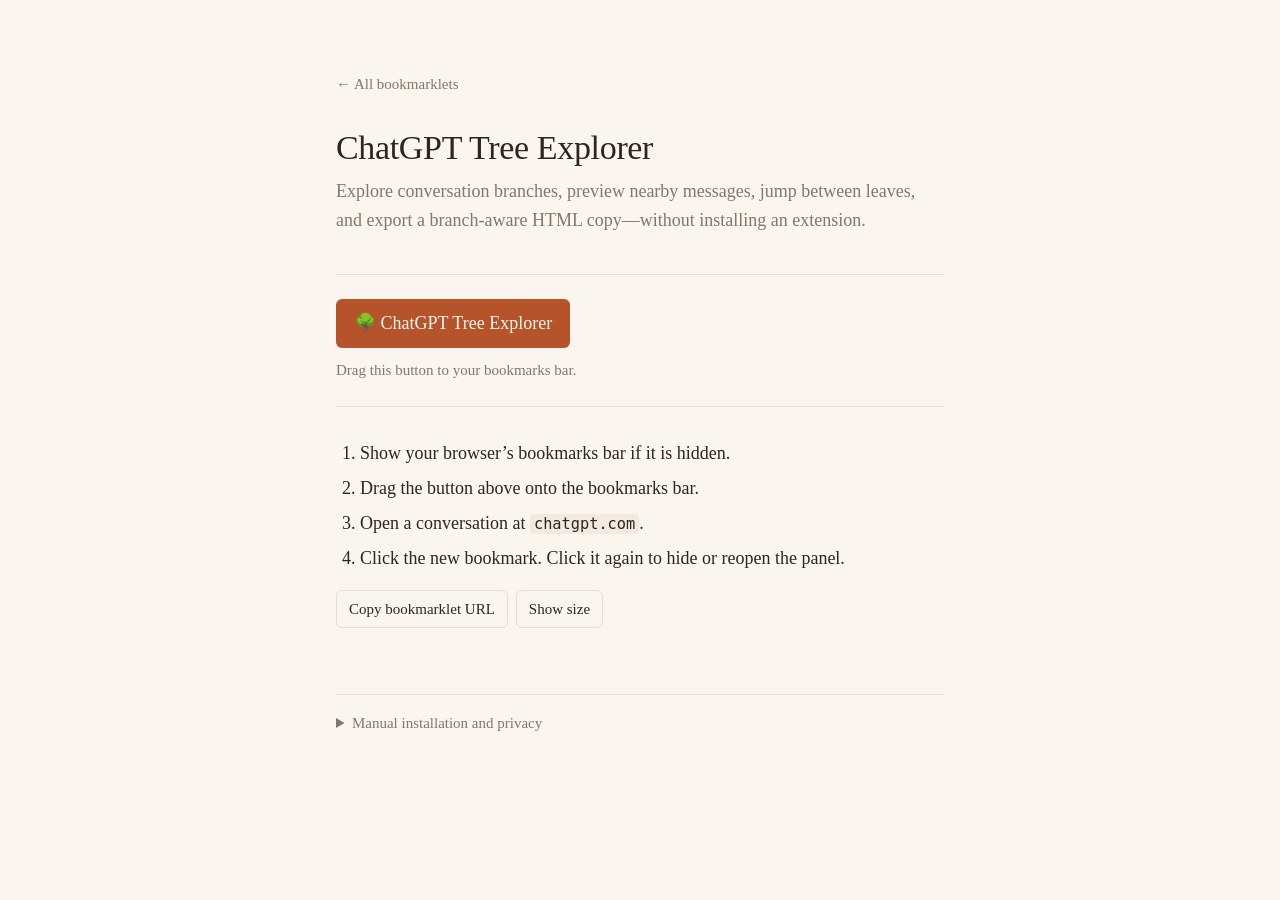
==== commit 143b9df8: "Share the warm minimal style with all installer pages Move the index's style into style.css and link" ====
--- a/chatgpt-tree-explorer.html
+++ b/chatgpt-tree-explorer.html
@@ -4,41 +4,27 @@
 <meta charset="utf-8">
 <meta name="viewport" content="width=device-width, initial-scale=1">
 <title>Install ChatGPT Tree Explorer</title>
+<meta name="description" content="Adds a side panel to a ChatGPT conversation that shows every branch created by edits and regenerations. Preview nearby messages, jump between branch endings, and export a branch-aware HTML copy of the whole conversation.">
+<meta name="bookmarklet:name" content="ChatGPT Tree Explorer">
+<meta name="bookmarklet:icon" content="🌳">
+<meta name="bookmarklet:works-on" content="chatgpt.com">
+<meta name="bookmarklet:data" content="Stays in your browser; reads the conversation from ChatGPT's own endpoint.">
+<link rel="stylesheet" href="style.css">
 <style>
-  :root { color-scheme: dark; font-family: Inter, ui-sans-serif, system-ui, -apple-system, BlinkMacSystemFont, "Segoe UI", sans-serif; }
-  * { box-sizing: border-box; }
-  body { min-height: 100vh; margin: 0; display: grid; place-items: center; padding: 28px; background: radial-gradient(circle at 15% 10%, #1e3a5f 0, transparent 34%), #07111f; color: #e5edf7; }
-  main { width: min(720px, 100%); padding: clamp(26px, 5vw, 48px); border: 1px solid #24364c; border-radius: 24px; background: rgba(13, 25, 42, .94); box-shadow: 0 24px 70px rgba(0, 0, 0, .38); }
-  .eyebrow { margin: 0 0 10px; color: #6ee7b7; font-size: 12px; font-weight: 800; letter-spacing: .13em; text-transform: uppercase; }
-  h1 { margin: 0; font-size: clamp(29px, 6vw, 48px); line-height: 1.04; letter-spacing: -.035em; }
-  .lead { margin: 18px 0 28px; max-width: 58ch; color: #aebed0; font-size: 17px; line-height: 1.6; }
-  .install-zone { display: grid; gap: 13px; padding: 22px; border: 1px dashed #3d5876; border-radius: 16px; background: #091726; text-align: center; }
-  #install-link { display: inline-flex; justify-self: center; align-items: center; gap: 10px; padding: 13px 18px; border: 1px solid #7dd3fc; border-radius: 999px; background: linear-gradient(135deg, #0ea5e9, #2563eb); color: white; font-weight: 800; text-decoration: none; cursor: grab; box-shadow: 0 10px 28px rgba(14, 165, 233, .28); }
-  .back { color: #8fa4bb; font-size: 13px; text-decoration: none; }
-  #install-link:active { cursor: grabbing; }
-  .drag-note { margin: 0; color: #8fa4bb; font-size: 13px; }
-  ol { margin: 28px 0 0; padding-left: 22px; color: #c5d2e1; line-height: 1.7; }
-  li + li { margin-top: 8px; }
-  .secondary { display: flex; flex-wrap: wrap; gap: 10px; margin-top: 24px; }
-  button { padding: 9px 13px; border: 1px solid #344b66; border-radius: 9px; background: #14253a; color: #d8e4f1; font: inherit; font-size: 13px; cursor: pointer; }
-  button:hover { background: #1b3049; }
-  #status { min-height: 20px; margin: 11px 0 0; color: #6ee7b7; font-size: 13px; }
-  details { margin-top: 22px; color: #91a5bb; font-size: 13px; line-height: 1.55; }
-  summary { color: #b9c7d7; cursor: pointer; }
-  code { color: #bae6fd; }
+  .secondary { display: flex; flex-wrap: wrap; gap: 8px; }
+  #status { min-height: 1.6em; margin: 10px 0 0; color: var(--accent); font-size: 15px; }
   textarea { position: fixed; left: -10000px; top: -10000px; }
 </style>
 </head>
 <body>
 <main>
-  <p><a class="back" href="./">← All bookmarklets</a></p>
-  <p class="eyebrow">Bookmarklet installer</p>
+  <p class="back"><a href="./">← All bookmarklets</a></p>
   <h1>ChatGPT Tree Explorer</h1>
   <p class="lead">Explore conversation branches, preview nearby messages, jump between leaves, and export a branch-aware HTML copy—without installing an extension.</p>
 
-  <div class="install-zone">
-    <a id="install-link" href="#" draggable="true" title="Drag this button to your bookmarks bar">🌳 ChatGPT Tree Explorer</a>
-    <p class="drag-note">Drag the blue button to your browser’s bookmarks bar.</p>
+  <div class="install-box">
+    <a id="install-link" class="bookmarklet" href="#" draggable="true" title="Drag this button to your bookmarks bar">🌳 ChatGPT Tree Explorer</a>
+    <p class="hint">Drag this button to your bookmarks bar.</p>
   </div>
 
   <ol>
--- a/style.css
+++ b/style.css
@@ -0,0 +1,34 @@
+/* Shared style for the index and every installer page. */
+:root {
+  color-scheme: light dark;
+  --bg: #faf6ef; --text: #2e2520; --muted: #85766a; --rule: #e7ddcf; --accent: #b5532b; --on-accent: #faf6ef; --tint: #f2eadf;
+  font-family: "Iowan Old Style", "Palatino Linotype", Palatino, Georgia, serif;
+}
+@media (prefers-color-scheme: dark) {
+  :root { --bg: #1d1814; --text: #ede3d6; --muted: #a39282; --rule: #3a3029; --accent: #e3905f; --on-accent: #1d1814; --tint: #2a231d; }
+}
+* { box-sizing: border-box; }
+body { margin: 0; background: var(--bg); color: var(--text); font-size: 18px; line-height: 1.6; }
+main { width: min(640px, 100%); margin: 0 auto; padding: 72px 16px 64px; }
+a { color: var(--accent); text-underline-offset: 3px; }
+h1 { margin: 0 0 8px; font-size: 34px; font-weight: 400; line-height: 1.2; letter-spacing: -.01em; }
+h2 { margin: 0 0 6px; font-size: 22px; font-weight: 400; }
+p { margin: 0 0 16px; }
+ol, ul { padding-left: 24px; }
+li + li { margin-top: 6px; }
+code { background: var(--tint); border-radius: 3px; padding: 1px 4px; font-size: .85em; }
+.lead { margin: 0 0 40px; color: var(--muted); }
+.back { margin: 0 0 32px; font-size: 15px; }
+.back a { color: var(--muted); text-decoration: none; }
+.back a:hover { color: var(--accent); }
+.note, details { margin: 32px 0 0; padding-top: 16px; border-top: 1px solid var(--rule); color: var(--muted); font-size: 15px; }
+summary { cursor: pointer; }
+details p { margin: 12px 0 0; }
+
+/* Installer pages: the drag-to-bookmarks button and its surroundings. */
+.install-box { margin: 0 0 32px; padding: 24px 0; border-top: 1px solid var(--rule); border-bottom: 1px solid var(--rule); }
+.bookmarklet { display: inline-block; padding: 10px 18px; border-radius: 6px; background: var(--accent); color: var(--on-accent); text-decoration: none; cursor: grab; }
+.bookmarklet:active { cursor: grabbing; }
+.hint { margin: 10px 0 0; color: var(--muted); font-size: 15px; }
+button { padding: 6px 12px; border: 1px solid var(--rule); border-radius: 6px; background: transparent; color: var(--text); font: inherit; font-size: 15px; cursor: pointer; }
+button:hover { border-color: var(--accent); color: var(--accent); }
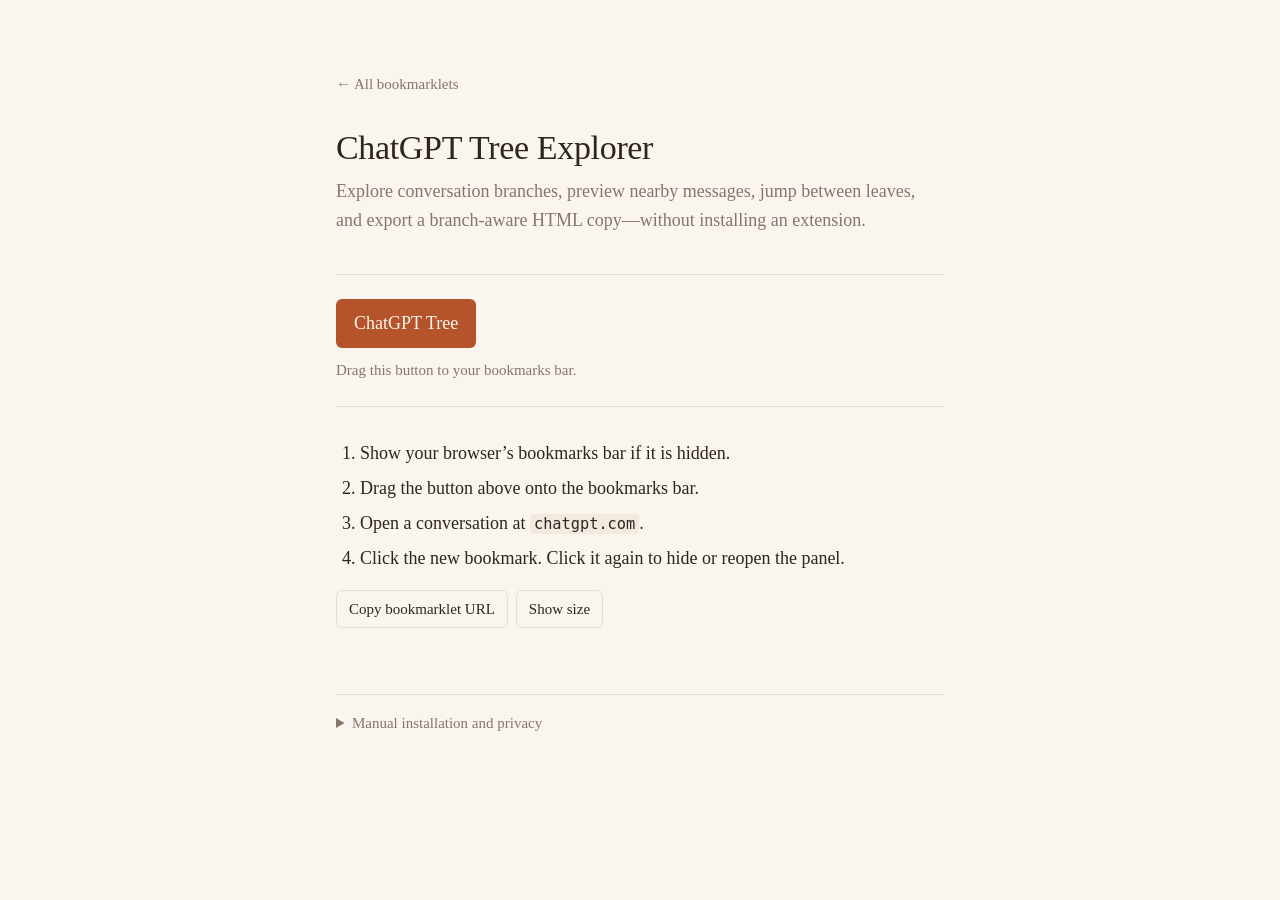
==== commit 4baa53ff: "Use shorter, plainer labels on the drag-to-bookmarks buttons Co-Authored-By: Claude Opus 5.5 <norepl" ====
--- a/chatgpt-tree-explorer.html
+++ b/chatgpt-tree-explorer.html
@@ -23,7 +23,7 @@
   <p class="lead">Explore conversation branches, preview nearby messages, jump between leaves, and export a branch-aware HTML copy—without installing an extension.</p>
 
   <div class="install-box">
-    <a id="install-link" class="bookmarklet" href="#" draggable="true" title="Drag this button to your bookmarks bar">🌳 ChatGPT Tree Explorer</a>
+    <a id="install-link" class="bookmarklet" href="#" draggable="true" title="Drag this button to your bookmarks bar">ChatGPT Tree</a>
     <p class="hint">Drag this button to your bookmarks bar.</p>
   </div>
 
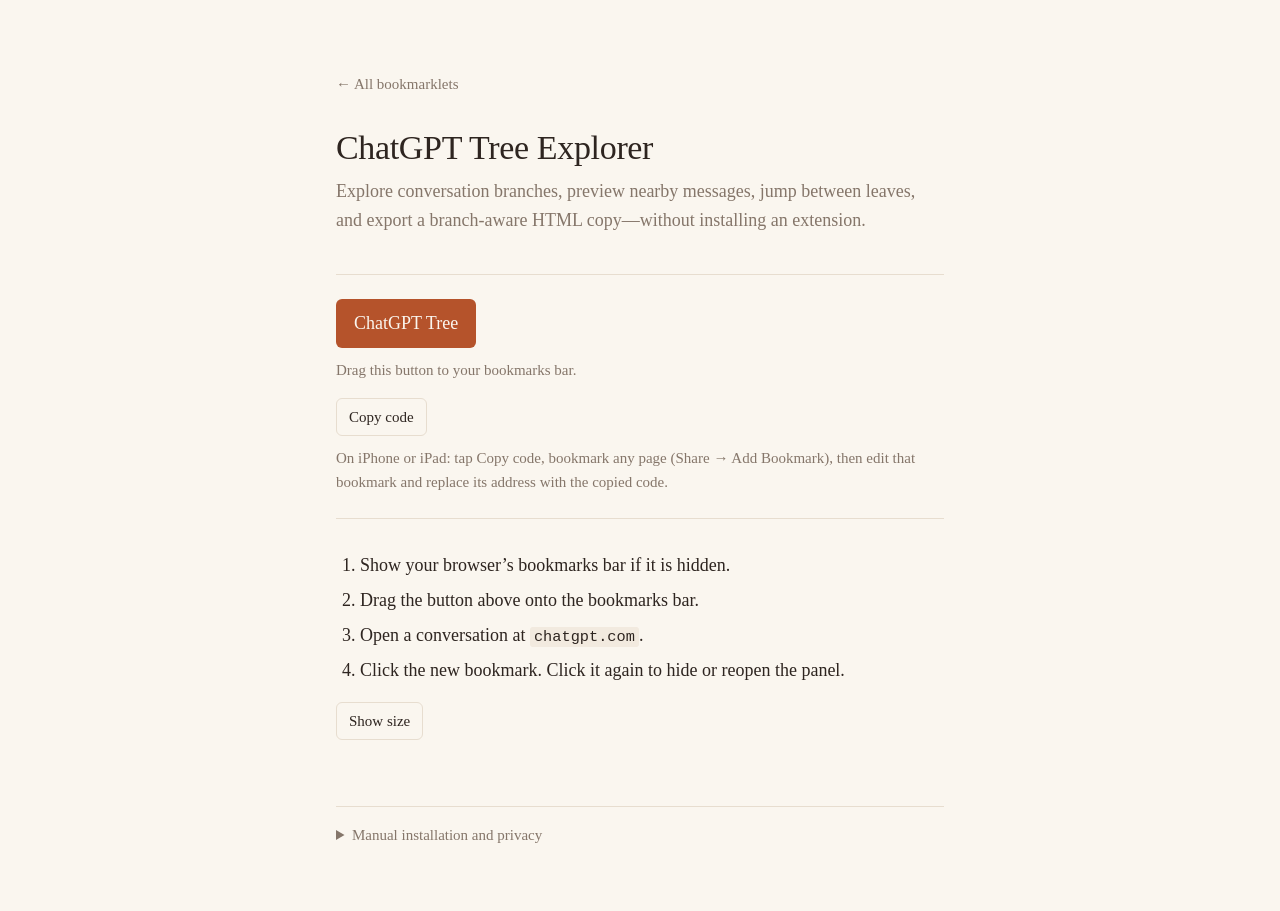
==== commit a2f5008f: "Add a Copy code button to every installer for iPhone and iPad installer.js adds a "Copy code" button" ====
--- a/chatgpt-tree-explorer.html
+++ b/chatgpt-tree-explorer.html
@@ -6,14 +6,13 @@
 <title>Install ChatGPT Tree Explorer</title>
 <meta name="description" content="Adds a side panel to a ChatGPT conversation that shows every branch created by edits and regenerations. Preview nearby messages, jump between branch endings, and export a branch-aware HTML copy of the whole conversation.">
 <meta name="bookmarklet:name" content="ChatGPT Tree Explorer">
-<meta name="bookmarklet:icon" content="🌳">
 <meta name="bookmarklet:works-on" content="chatgpt.com">
 <meta name="bookmarklet:data" content="Stays in your browser; reads the conversation from ChatGPT's own endpoint.">
+<link rel="icon" href="favicon.svg" type="image/svg+xml">
 <link rel="stylesheet" href="style.css">
 <style>
   .secondary { display: flex; flex-wrap: wrap; gap: 8px; }
   #status { min-height: 1.6em; margin: 10px 0 0; color: var(--accent); font-size: 15px; }
-  textarea { position: fixed; left: -10000px; top: -10000px; }
 </style>
 </head>
 <body>
@@ -23,7 +22,7 @@
   <p class="lead">Explore conversation branches, preview nearby messages, jump between leaves, and export a branch-aware HTML copy—without installing an extension.</p>
 
   <div class="install-box">
-    <a id="install-link" class="bookmarklet" href="#" draggable="true" title="Drag this button to your bookmarks bar">ChatGPT Tree</a>
+    <a id="install-link" class="bookmarklet" href="javascript:(function%20()%20%7B%0A%20%20&#x27;use%20strict&#x27;%3B%0A%0A%20%20%2F%2F%20Bookmarklet%20bootstrap%3A%20validate%20the%20page%2C%20toggle%20an%20existing%20instance%2C%0A%20%20%2F%2F%20and%20install%20the%20extension%20stylesheet%20without%20any%20external%20dependency.%0A%20%20if%20(location.hostname%20!%3D%3D%20&#x27;chatgpt.com&#x27;)%20%7B%0A%20%20%20%20alert(&#x27;ChatGPT%20Tree%20Explorer%20only%20runs%20on%20chatgpt.com.&#x27;)%3B%0A%20%20%20%20return%3B%0A%20%20%7D%0A%20%20if%20(!%2F%5C%2Fc%5C%2F%5Ba-f0-9-%5D%2B%2F.test(location.pathname))%20%7B%0A%20%20%20%20alert(&#x27;Open%20a%20ChatGPT%20conversation%2C%20then%20run%20the%20bookmarklet%20again.&#x27;)%3B%0A%20%20%20%20return%3B%0A%20%20%7D%0A%0A%20%20const%20BOOKMARKLET_KEY%20%3D%20&#x27;__chatgptTreeBookmarklet&#x27;%3B%0A%20%20if%20(window%5BBOOKMARKLET_KEY%5D)%20%7B%0A%20%20%20%20window%5BBOOKMARKLET_KEY%5D.toggle()%3B%0A%20%20%20%20return%3B%0A%20%20%7D%0A%20%20window%5BBOOKMARKLET_KEY%5D%20%3D%20%7B%0A%20%20%20%20toggle()%20%7B%0A%20%20%20%20%20%20document.getElementById(&#x27;cgt-panel&#x27;)%3F.classList.toggle(&#x27;cgt-open&#x27;)%3B%0A%20%20%20%20%7D%2C%0A%20%20%7D%3B%0A%0A%20%20if%20(!document.getElementById(&#x27;cgt-bookmarklet-style&#x27;))%20%7B%0A%20%20%20%20const%20style%20%3D%20document.createElement(&#x27;style&#x27;)%3B%0A%20%20%20%20style.id%20%3D%20&#x27;cgt-bookmarklet-style&#x27;%3B%0A%20%20%20%20style.textContent%20%3D%20%22%2F*%20ChatGPT%20Tree%20Explorer%20*%2F%5Cn%5Cn%23cgt-toggle%20%7B%5Cn%20%20position%3A%20fixed%3B%5Cn%20%20right%3A%2014px%3B%5Cn%20%20top%3A%2050%25%3B%5Cn%20%20transform%3A%20translateY(-50%25)%3B%5Cn%20%20z-index%3A%209998%3B%5Cn%20%20width%3A%2038px%3B%5Cn%20%20height%3A%2038px%3B%5Cn%20%20border-radius%3A%2050%25%3B%5Cn%20%20background%3A%20%231e293b%3B%5Cn%20%20color%3A%20%2394a3b8%3B%5Cn%20%20border%3A%201px%20solid%20%23334155%3B%5Cn%20%20cursor%3A%20pointer%3B%5Cn%20%20display%3A%20flex%3B%5Cn%20%20align-items%3A%20center%3B%5Cn%20%20justify-content%3A%20center%3B%5Cn%20%20padding%3A%200%3B%5Cn%20%20box-shadow%3A%200%202px%2010px%20rgba(0%2C0%2C0%2C.4)%3B%5Cn%20%20transition%3A%20background%20.15s%2C%20color%20.15s%3B%5Cn%7D%5Cn%5Cn%23cgt-toggle%3Ahover%20%7B%5Cn%20%20background%3A%20%23334155%3B%5Cn%20%20color%3A%20%23e2e8f0%3B%5Cn%7D%5Cn%5Cn%23cgt-panel%20%7B%5Cn%20%20position%3A%20fixed%3B%5Cn%20%20right%3A%20-340px%3B%5Cn%20%20top%3A%200%3B%5Cn%20%20width%3A%20320px%3B%5Cn%20%20height%3A%20100dvh%3B%5Cn%20%20background%3A%20%230f172a%3B%5Cn%20%20border-left%3A%201px%20solid%20%231e293b%3B%5Cn%20%20z-index%3A%209997%3B%5Cn%20%20display%3A%20flex%3B%5Cn%20%20flex-direction%3A%20column%3B%5Cn%20%20transition%3A%20right%20.25s%20ease%3B%5Cn%20%20font-family%3A%20system-ui%2C%20-apple-system%2C%20sans-serif%3B%5Cn%20%20box-shadow%3A%20-6px%200%2024px%20rgba(0%2C0%2C0%2C.5)%3B%5Cn%20%20color%3A%20%23e2e8f0%3B%5Cn%7D%5Cn%5Cn%23cgt-panel.cgt-open%20%7B%20right%3A%200%3B%20%7D%5Cn%5Cn.cgt-header%20%7B%5Cn%20%20display%3A%20flex%3B%5Cn%20%20justify-content%3A%20space-between%3B%5Cn%20%20align-items%3A%20center%3B%5Cn%20%20padding%3A%2010px%2014px%3B%5Cn%20%20border-bottom%3A%201px%20solid%20%231e293b%3B%5Cn%20%20flex-shrink%3A%200%3B%5Cn%7D%5Cn%5Cn.cgt-title%20%7B%5Cn%20%20font-size%3A%2013px%3B%5Cn%20%20font-weight%3A%20600%3B%5Cn%20%20color%3A%20%23cbd5e1%3B%5Cn%7D%5Cn%5Cn.cgt-actions%20%7B%20display%3A%20flex%3B%20gap%3A%204px%3B%20%7D%5Cn%5Cn.cgt-actions%20button%20%7B%5Cn%20%20background%3A%20none%3B%5Cn%20%20border%3A%20none%3B%5Cn%20%20color%3A%20%2364748b%3B%5Cn%20%20cursor%3A%20pointer%3B%5Cn%20%20font-size%3A%2015px%3B%5Cn%20%20padding%3A%203px%207px%3B%5Cn%20%20border-radius%3A%205px%3B%5Cn%20%20line-height%3A%201%3B%5Cn%20%20transition%3A%20background%20.15s%2C%20color%20.15s%3B%5Cn%7D%5Cn%5Cn.cgt-actions%20button%3Ahover%20%7B%5Cn%20%20background%3A%20%231e293b%3B%5Cn%20%20color%3A%20%23e2e8f0%3B%5Cn%7D%5Cn%5Cn.cgt-tabs%20%7B%5Cn%20%20display%3A%20flex%3B%5Cn%20%20border-bottom%3A%201px%20solid%20%231e293b%3B%5Cn%20%20flex-shrink%3A%200%3B%5Cn%7D%5Cn%5Cn.cgt-tab%20%7B%5Cn%20%20flex%3A%201%3B%5Cn%20%20background%3A%20none%3B%5Cn%20%20border%3A%20none%3B%5Cn%20%20border-bottom%3A%202px%20solid%20transparent%3B%5Cn%20%20color%3A%20%2364748b%3B%5Cn%20%20cursor%3A%20pointer%3B%5Cn%20%20font-size%3A%2012px%3B%5Cn%20%20padding%3A%207px%200%3B%5Cn%20%20transition%3A%20color%20.15s%2C%20border-color%20.15s%3B%5Cn%7D%5Cn%5Cn.cgt-tab%3Ahover%20%7B%20color%3A%20%23cbd5e1%3B%20%7D%5Cn%5Cn.cgt-tab-active%20%7B%5Cn%20%20color%3A%20%23e2e8f0%3B%5Cn%20%20border-bottom-color%3A%20%233b82f6%3B%5Cn%7D%5Cn%5Cn%23cgt-tab-tree%20%7B%5Cn%20%20display%3A%20flex%3B%5Cn%20%20flex-direction%3A%20column%3B%5Cn%20%20flex%3A%201%3B%5Cn%20%20overflow%3A%20hidden%3B%5Cn%7D%5Cn%5Cn.cgt-settings-panel%20%7B%5Cn%20%20padding%3A%2018px%2016px%3B%5Cn%20%20color%3A%20%23cbd5e1%3B%5Cn%7D%5Cn%5Cn.cgt-setting-row%20%7B%5Cn%20%20display%3A%20flex%3B%5Cn%20%20justify-content%3A%20space-between%3B%5Cn%20%20align-items%3A%20center%3B%5Cn%20%20font-size%3A%2013px%3B%5Cn%20%20margin-bottom%3A%208px%3B%5Cn%7D%5Cn%5Cn.cgt-setting-row%20input%5Btype%3D%5C%22number%5C%22%5D%20%7B%5Cn%20%20width%3A%2056px%3B%5Cn%20%20background%3A%20%231e293b%3B%5Cn%20%20border%3A%201px%20solid%20%23334155%3B%5Cn%20%20border-radius%3A%206px%3B%5Cn%20%20color%3A%20%23e2e8f0%3B%5Cn%20%20font-size%3A%2013px%3B%5Cn%20%20padding%3A%204px%208px%3B%5Cn%20%20text-align%3A%20center%3B%5Cn%7D%5Cn%5Cn.cgt-setting-desc%20%7B%5Cn%20%20font-size%3A%2011px%3B%5Cn%20%20color%3A%20%23475569%3B%5Cn%20%20margin%3A%200%3B%5Cn%20%20line-height%3A%201.5%3B%5Cn%7D%5Cn%5Cn.cgt-legend%20%7B%5Cn%20%20display%3A%20flex%3B%5Cn%20%20align-items%3A%20center%3B%5Cn%20%20gap%3A%204px%3B%5Cn%20%20padding%3A%206px%2014px%3B%5Cn%20%20font-size%3A%2011px%3B%5Cn%20%20color%3A%20%2364748b%3B%5Cn%20%20border-bottom%3A%201px%20solid%20%231e293b%3B%5Cn%20%20flex-shrink%3A%200%3B%5Cn%20%20flex-wrap%3A%20wrap%3B%5Cn%7D%5Cn%5Cn.cgt-dot%20%7B%5Cn%20%20display%3A%20inline-block%3B%5Cn%20%20width%3A%208px%3B%5Cn%20%20height%3A%208px%3B%5Cn%20%20border-radius%3A%2050%25%3B%5Cn%20%20flex-shrink%3A%200%3B%5Cn%7D%5Cn%5Cn.cgt-hint%20%7B%5Cn%20%20margin-left%3A%20auto%3B%5Cn%20%20font-size%3A%2010px%3B%5Cn%20%20color%3A%20%23475569%3B%5Cn%20%20font-style%3A%20italic%3B%5Cn%7D%5Cn%5Cn.cgt-body%20%7B%5Cn%20%20flex%3A%201%3B%5Cn%20%20overflow%3A%20auto%3B%5Cn%20%20padding%3A%2014px%2010px%3B%5Cn%20%20min-height%3A%200%3B%5Cn%7D%5Cn%5Cn.cgt-info%2C%20.cgt-err%20%7B%5Cn%20%20font-size%3A%2012px%3B%5Cn%20%20padding%3A%2024px%2016px%3B%5Cn%20%20text-align%3A%20center%3B%5Cn%20%20color%3A%20%23475569%3B%5Cn%20%20line-height%3A%201.5%3B%5Cn%7D%5Cn%5Cn.cgt-err%20%7B%20color%3A%20%23f87171%3B%20%7D%5Cn%5Cn%2F*%20%E2%94%80%E2%94%80%20Tooltip%20%E2%94%80%E2%94%80%E2%94%80%E2%94%80%E2%94%80%E2%94%80%E2%94%80%E2%94%80%E2%94%80%E2%94%80%E2%94%80%E2%94%80%E2%94%80%E2%94%80%E2%94%80%E2%94%80%E2%94%80%E2%94%80%E2%94%80%E2%94%80%E2%94%80%E2%94%80%E2%94%80%E2%94%80%E2%94%80%E2%94%80%E2%94%80%E2%94%80%E2%94%80%E2%94%80%E2%94%80%E2%94%80%E2%94%80%E2%94%80%E2%94%80%E2%94%80%E2%94%80%E2%94%80%E2%94%80%E2%94%80%E2%94%80%E2%94%80%E2%94%80%E2%94%80%E2%94%80%E2%94%80%E2%94%80%E2%94%80%E2%94%80%E2%94%80%E2%94%80%E2%94%80%E2%94%80%E2%94%80%E2%94%80%E2%94%80%E2%94%80%E2%94%80%E2%94%80%E2%94%80%E2%94%80%E2%94%80%E2%94%80%E2%94%80%20*%2F%5Cn%5Cn%23cgt-tooltip%20%7B%5Cn%20%20position%3A%20fixed%3B%5Cn%20%20%2F*%20needed%20for%20absolute-positioned%20close%20button%20*%2F%5Cn%20%20z-index%3A%2010000%3B%5Cn%20%20background%3A%20%230f172a%3B%5Cn%20%20border%3A%201px%20solid%20%231e293b%3B%5Cn%20%20border-radius%3A%2010px%3B%5Cn%20%20padding%3A%2010px%2012px%3B%5Cn%20%20width%3A%20300px%3B%5Cn%20%20font-size%3A%2011.5px%3B%5Cn%20%20pointer-events%3A%20none%3B%5Cn%20%20display%3A%20none%3B%5Cn%20%20box-shadow%3A%200%208px%2024px%20rgba(0%2C0%2C0%2C.6)%3B%5Cn%20%20max-height%3A%20320px%3B%5Cn%20%20overflow-y%3A%20hidden%3B%5Cn%7D%5Cn%5Cn%23cgt-tooltip.cgt-tip-pinned%20%7B%5Cn%20%20pointer-events%3A%20auto%3B%5Cn%20%20overflow-y%3A%20auto%3B%5Cn%20%20max-height%3A%20420px%3B%5Cn%20%20border-color%3A%20%233b4f6b%3B%5Cn%7D%5Cn%5Cn.cgt-tip-close%20%7B%5Cn%20%20position%3A%20absolute%3B%5Cn%20%20top%3A%206px%3B%5Cn%20%20right%3A%208px%3B%5Cn%20%20background%3A%20none%3B%5Cn%20%20border%3A%20none%3B%5Cn%20%20color%3A%20%23475569%3B%5Cn%20%20font-size%3A%2012px%3B%5Cn%20%20cursor%3A%20pointer%3B%5Cn%20%20padding%3A%202px%204px%3B%5Cn%20%20border-radius%3A%204px%3B%5Cn%20%20line-height%3A%201%3B%5Cn%7D%5Cn%5Cn.cgt-tip-close%3Ahover%20%7B%5Cn%20%20background%3A%20%231e293b%3B%5Cn%20%20color%3A%20%23e2e8f0%3B%5Cn%7D%5Cn%5Cn%2F*%20make%20room%20for%20the%20X%20button%20*%2F%5Cn%23cgt-tooltip.cgt-tip-pinned%20%7B%20padding-top%3A%2028px%3B%20%7D%5Cn%5Cn.cgt-tip-msg%20%7B%5Cn%20%20margin-bottom%3A%208px%3B%5Cn%20%20padding-bottom%3A%208px%3B%5Cn%20%20border-bottom%3A%201px%20solid%20%231e293b%3B%5Cn%7D%5Cn%5Cn.cgt-tip-msg%3Alast-child%20%7B%5Cn%20%20margin-bottom%3A%200%3B%5Cn%20%20padding-bottom%3A%200%3B%5Cn%20%20border-bottom%3A%20none%3B%5Cn%7D%5Cn%5Cn.cgt-tip-role%20%7B%5Cn%20%20display%3A%20block%3B%5Cn%20%20font-size%3A%2010px%3B%5Cn%20%20font-weight%3A%20700%3B%5Cn%20%20text-transform%3A%20uppercase%3B%5Cn%20%20letter-spacing%3A%20.5px%3B%5Cn%20%20margin-bottom%3A%203px%3B%5Cn%7D%5Cn%5Cn.cgt-tip-user%20%20%20%20%20%20.cgt-tip-role%20%7B%20color%3A%20%2360a5fa%3B%20%7D%5Cn.cgt-tip-assistant%20.cgt-tip-role%20%7B%20color%3A%20%2334d399%3B%20%7D%5Cn.cgt-tip-tool%20%20%20%20%20%20.cgt-tip-role%20%7B%20color%3A%20%23fbbf24%3B%20%7D%5Cn%5Cn.cgt-tip-text%20%7B%5Cn%20%20color%3A%20%23cbd5e1%3B%5Cn%20%20line-height%3A%201.45%3B%5Cn%20%20word-break%3A%20break-word%3B%5Cn%20%20white-space%3A%20pre-wrap%3B%5Cn%7D%5Cn%22%3B%0A%20%20%20%20(document.head%20%7C%7C%20document.documentElement).appendChild(style)%3B%0A%20%20%7D%0A%0A%20%20%2F%2F%20%E2%94%80%E2%94%80%20Constants%20%E2%94%80%E2%94%80%E2%94%80%E2%94%80%E2%94%80%E2%94%80%E2%94%80%E2%94%80%E2%94%80%E2%94%80%E2%94%80%E2%94%80%E2%94%80%E2%94%80%E2%94%80%E2%94%80%E2%94%80%E2%94%80%E2%94%80%E2%94%80%E2%94%80%E2%94%80%E2%94%80%E2%94%80%E2%94%80%E2%94%80%E2%94%80%E2%94%80%E2%94%80%E2%94%80%E2%94%80%E2%94%80%E2%94%80%E2%94%80%E2%94%80%E2%94%80%E2%94%80%E2%94%80%E2%94%80%E2%94%80%E2%94%80%E2%94%80%E2%94%80%E2%94%80%E2%94%80%E2%94%80%E2%94%80%E2%94%80%E2%94%80%E2%94%80%E2%94%80%E2%94%80%E2%94%80%E2%94%80%E2%94%80%E2%94%80%E2%94%80%E2%94%80%E2%94%80%E2%94%80%E2%94%80%E2%94%80%0A%20%20const%20PANEL_ID%20%20%20%3D%20&#x27;cgt-panel&#x27;%3B%0A%20%20const%20TOGGLE_ID%20%20%3D%20&#x27;cgt-toggle&#x27;%3B%0A%20%20const%20TOOLTIP_ID%20%3D%20&#x27;cgt-tooltip&#x27;%3B%0A%20%20const%20NODE_W%20%20%20%20%20%3D%2032%3B%20%20%2F%2F%20px%20between%20sibling%20branches%20(horizontal)%0A%20%20const%20NODE_H%20%20%20%20%20%3D%2028%3B%20%20%2F%2F%20px%20between%20depth%20levels%20(vertical)%0A%20%20const%20NODE_R%20%20%20%20%20%3D%206%3B%20%20%20%2F%2F%20node%20circle%20radius%0A%20%20const%20SVG_NS%20%20%20%20%20%3D%20&#x27;http%3A%2F%2Fwww.w3.org%2F2000%2Fsvg&#x27;%3B%0A%20%20const%20ROLE_COLOR%20%3D%20%7B%0A%20%20%20%20user%3A%20%20%20%20%20%20&#x27;%233b82f6&#x27;%2C%0A%20%20%20%20assistant%3A%20&#x27;%2310b981&#x27;%2C%0A%20%20%20%20tool%3A%20%20%20%20%20%20&#x27;%23f59e0b&#x27;%2C%0A%20%20%7D%3B%0A%0A%20%20%2F%2F%20%E2%94%80%E2%94%80%20State%20%E2%94%80%E2%94%80%E2%94%80%E2%94%80%E2%94%80%E2%94%80%E2%94%80%E2%94%80%E2%94%80%E2%94%80%E2%94%80%E2%94%80%E2%94%80%E2%94%80%E2%94%80%E2%94%80%E2%94%80%E2%94%80%E2%94%80%E2%94%80%E2%94%80%E2%94%80%E2%94%80%E2%94%80%E2%94%80%E2%94%80%E2%94%80%E2%94%80%E2%94%80%E2%94%80%E2%94%80%E2%94%80%E2%94%80%E2%94%80%E2%94%80%E2%94%80%E2%94%80%E2%94%80%E2%94%80%E2%94%80%E2%94%80%E2%94%80%E2%94%80%E2%94%80%E2%94%80%E2%94%80%E2%94%80%E2%94%80%E2%94%80%E2%94%80%E2%94%80%E2%94%80%E2%94%80%E2%94%80%E2%94%80%E2%94%80%E2%94%80%E2%94%80%E2%94%80%E2%94%80%E2%94%80%E2%94%80%E2%94%80%E2%94%80%E2%94%80%E2%94%80%0A%20%20let%20convData%20%20%20%20%20%20%3D%20null%3B%0A%20%20let%20lastConvId%20%20%20%20%3D%20null%3B%0A%20%20let%20tooltipPinned%20%3D%20false%3B%0A%20%20let%20tooltipDepth%20%20%3D%20parseInt(localStorage.getItem(&#x27;cgt-depth&#x27;)%20%3F%3F%20&#x27;3&#x27;%2C%2010)%3B%0A%0A%20%20%2F%2F%20%E2%94%80%E2%94%80%20Utils%20%E2%94%80%E2%94%80%E2%94%80%E2%94%80%E2%94%80%E2%94%80%E2%94%80%E2%94%80%E2%94%80%E2%94%80%E2%94%80%E2%94%80%E2%94%80%E2%94%80%E2%94%80%E2%94%80%E2%94%80%E2%94%80%E2%94%80%E2%94%80%E2%94%80%E2%94%80%E2%94%80%E2%94%80%E2%94%80%E2%94%80%E2%94%80%E2%94%80%E2%94%80%E2%94%80%E2%94%80%E2%94%80%E2%94%80%E2%94%80%E2%94%80%E2%94%80%E2%94%80%E2%94%80%E2%94%80%E2%94%80%E2%94%80%E2%94%80%E2%94%80%E2%94%80%E2%94%80%E2%94%80%E2%94%80%E2%94%80%E2%94%80%E2%94%80%E2%94%80%E2%94%80%E2%94%80%E2%94%80%E2%94%80%E2%94%80%E2%94%80%E2%94%80%E2%94%80%E2%94%80%E2%94%80%E2%94%80%E2%94%80%E2%94%80%E2%94%80%E2%94%80%0A%20%20const%20%24%20%20%20%20%20%20%20%20%3D%20id%20%3D%3E%20document.getElementById(id)%3B%0A%20%20const%20getConvId%20%3D%20()%20%3D%3E%20location.pathname.match(%2F%5C%2Fc%5C%2F(%5Ba-f0-9-%5D%2B)%2F)%3F.%5B1%5D%20%3F%3F%20null%3B%0A%20%20const%20sleep%20%20%20%20%3D%20ms%20%3D%3E%20new%20Promise(r%20%3D%3E%20setTimeout(r%2C%20ms))%3B%0A%20%20const%20esc%20%20%20%20%20%20%3D%20s%20%20%3D%3E%20s.replace(%2F%5B%26%3C%3E%22%5D%2Fg%2C%20c%20%3D%3E%0A%20%20%20%20(%7B%20&#x27;%26&#x27;%3A%20&#x27;%26amp%3B&#x27;%2C%20&#x27;%3C&#x27;%3A%20&#x27;%26lt%3B&#x27;%2C%20&#x27;%3E&#x27;%3A%20&#x27;%26gt%3B&#x27;%2C%20&#x27;%22&#x27;%3A%20&#x27;%26quot%3B&#x27;%20%7D%5Bc%5D))%3B%0A%0A%20%20%2F**%20Convert%20ChatGPT&#x27;s%20%5C(...%5C)%20%2F%20%5C%5B...%5C%5D%20delimiters%20to%20%24...%24%20%2F%20%24%24...%24%24%20for%20KaTeX.%20*%2F%0A%20%20function%20normalizeMath(text)%20%7B%0A%20%20%20%20return%20text%0A%20%20%20%20%20%20.replace(%2F%5C%5C%5C%5B%2Fg%2C%20&#x27;%24%24%24%24&#x27;).replace(%2F%5C%5C%5C%5D%2Fg%2C%20&#x27;%24%24%24%24&#x27;)%0A%20%20%20%20%20%20.replace(%2F%5C%5C%5C(%2Fg%2C%20&#x27;%24%24&#x27;).replace(%2F%5C%5C%5C)%2Fg%2C%20&#x27;%24%24&#x27;)%3B%0A%20%20%7D%0A%0A%20%20async%20function%20fetchConv(id)%20%7B%0A%20%20%20%20%2F%2F%20ChatGPT&#x27;s%20backend%20requires%20an%20Authorization%20Bearer%20token%20in%20addition%20to%20cookies%0A%20%20%20%20const%20session%20%3D%20await%20fetch(&#x27;%2Fapi%2Fauth%2Fsession&#x27;%2C%20%7B%20credentials%3A%20&#x27;include&#x27;%20%7D).then(r%20%3D%3E%20r.json())%3B%0A%20%20%20%20if%20(!session%3F.accessToken)%20throw%20new%20Error(&#x27;Could%20not%20retrieve%20access%20token%20from%20session&#x27;)%3B%0A%20%20%20%20const%20r%20%3D%20await%20fetch(%60%2Fbackend-api%2Fconversation%2F%24%7Bid%7D%60%2C%20%7B%0A%20%20%20%20%20%20credentials%3A%20&#x27;include&#x27;%2C%0A%20%20%20%20%20%20headers%3A%20%7B%20&#x27;Authorization&#x27;%3A%20%60Bearer%20%24%7Bsession.accessToken%7D%60%20%7D%2C%0A%20%20%20%20%7D)%3B%0A%20%20%20%20if%20(!r.ok)%20throw%20new%20Error(%60HTTP%20%24%7Br.status%7D%60)%3B%0A%20%20%20%20const%20d%20%3D%20await%20r.json()%3B%0A%20%20%20%20if%20(d.detail)%20throw%20new%20Error(typeof%20d.detail%20%3D%3D%3D%20&#x27;string&#x27;%20%3F%20d.detail%20%3A%20JSON.stringify(d.detail))%3B%0A%20%20%20%20return%20d%3B%0A%20%20%7D%0A%0A%20%20%2F%2F%20%E2%94%80%E2%94%80%20Tree%20building%20%E2%94%80%E2%94%80%E2%94%80%E2%94%80%E2%94%80%E2%94%80%E2%94%80%E2%94%80%E2%94%80%E2%94%80%E2%94%80%E2%94%80%E2%94%80%E2%94%80%E2%94%80%E2%94%80%E2%94%80%E2%94%80%E2%94%80%E2%94%80%E2%94%80%E2%94%80%E2%94%80%E2%94%80%E2%94%80%E2%94%80%E2%94%80%E2%94%80%E2%94%80%E2%94%80%E2%94%80%E2%94%80%E2%94%80%E2%94%80%E2%94%80%E2%94%80%E2%94%80%E2%94%80%E2%94%80%E2%94%80%E2%94%80%E2%94%80%E2%94%80%E2%94%80%E2%94%80%E2%94%80%E2%94%80%E2%94%80%E2%94%80%E2%94%80%E2%94%80%E2%94%80%E2%94%80%E2%94%80%E2%94%80%E2%94%80%E2%94%80%E2%94%80%0A%0A%20%20%2F**%0A%20%20%20*%20Converts%20the%20flat%20ChatGPT%20%60mapping%60%20(id%20%E2%86%92%20node)%20into%20a%20proper%20tree.%0A%20%20%20*%20Each%20node%20gets%20%60isActive%60%20(on%20the%20current%20branch)%20and%20%60isLeaf%60.%0A%20%20%20*%2F%0A%20%20function%20buildTree(mapping%2C%20currentNode)%20%7B%0A%20%20%20%20const%20activePath%20%3D%20new%20Set()%3B%0A%20%20%20%20for%20(let%20cur%20%3D%20currentNode%3B%20cur%3B%20cur%20%3D%20mapping%5Bcur%5D%3F.parent)%20activePath.add(cur)%3B%0A%0A%20%20%20%20function%20make(id)%20%7B%0A%20%20%20%20%20%20const%20raw%20%3D%20mapping%5Bid%5D%3B%0A%20%20%20%20%20%20if%20(!raw)%20return%20null%3B%0A%20%20%20%20%20%20return%20%7B%0A%20%20%20%20%20%20%20%20id%2C%0A%20%20%20%20%20%20%20%20message%3A%20%20raw.message%2C%0A%20%20%20%20%20%20%20%20children%3A%20(raw.children%20%3F%3F%20%5B%5D).map(make).filter(Boolean)%2C%0A%20%20%20%20%20%20%20%20isActive%3A%20activePath.has(id)%2C%0A%20%20%20%20%20%20%20%20isLeaf%3A%20%20%20!(raw.children%3F.length)%2C%0A%20%20%20%20%20%20%7D%3B%0A%20%20%20%20%7D%0A%0A%20%20%20%20const%20rootRaw%20%3D%20Object.values(mapping).find(n%20%3D%3E%20!n.parent)%3B%0A%20%20%20%20return%20rootRaw%20%3F%20make(rootRaw.id)%20%3A%20null%3B%0A%20%20%7D%0A%0A%20%20%2F%2F%20%E2%94%80%E2%94%80%20Layout%20%E2%94%80%E2%94%80%E2%94%80%E2%94%80%E2%94%80%E2%94%80%E2%94%80%E2%94%80%E2%94%80%E2%94%80%E2%94%80%E2%94%80%E2%94%80%E2%94%80%E2%94%80%E2%94%80%E2%94%80%E2%94%80%E2%94%80%E2%94%80%E2%94%80%E2%94%80%E2%94%80%E2%94%80%E2%94%80%E2%94%80%E2%94%80%E2%94%80%E2%94%80%E2%94%80%E2%94%80%E2%94%80%E2%94%80%E2%94%80%E2%94%80%E2%94%80%E2%94%80%E2%94%80%E2%94%80%E2%94%80%E2%94%80%E2%94%80%E2%94%80%E2%94%80%E2%94%80%E2%94%80%E2%94%80%E2%94%80%E2%94%80%E2%94%80%E2%94%80%E2%94%80%E2%94%80%E2%94%80%E2%94%80%E2%94%80%E2%94%80%E2%94%80%E2%94%80%E2%94%80%E2%94%80%E2%94%80%E2%94%80%E2%94%80%E2%94%80%0A%0A%20%20%2F**%0A%20%20%20*%20Top-to-bottom%20layout%3A%0A%20%20%20*%20%20%20y%20%20%3D%20depth%20%C3%97%20NODE_H%20%20%20(root%20at%20top%2C%20leaves%20at%20bottom)%0A%20%20%20*%20%20%20x%20%20%3D%20branch-position%20%C3%97%20NODE_W%20(siblings%20spread%20horizontally)%0A%20%20%20*%20Parents%20are%20centred%20between%20their%20first%20and%20last%20child.%0A%20%20%20*%2F%0A%20%20function%20layoutTree(root)%20%7B%0A%20%20%20%20let%20leafIdx%20%3D%200%3B%0A%0A%20%20%20%20function%20pass(node%2C%20depth)%20%7B%0A%20%20%20%20%20%20node.depth%20%3D%20depth%3B%0A%20%20%20%20%20%20if%20(!node.children.length)%20%7B%0A%20%20%20%20%20%20%20%20node.branchPos%20%3D%20leafIdx%2B%2B%3B%0A%20%20%20%20%20%20%20%20return%3B%0A%20%20%20%20%20%20%7D%0A%20%20%20%20%20%20for%20(const%20c%20of%20node.children)%20pass(c%2C%20depth%20%2B%201)%3B%0A%20%20%20%20%20%20node.branchPos%20%3D%0A%20%20%20%20%20%20%20%20(node.children%5B0%5D.branchPos%20%2B%20node.children.at(-1).branchPos)%20%2F%202%3B%0A%20%20%20%20%7D%0A%20%20%20%20pass(root%2C%200)%3B%0A%0A%20%20%20%20const%20all%20%3D%20%5B%5D%3B%0A%20%20%20%20(function%20collect(n)%20%7B%20all.push(n)%3B%20n.children.forEach(collect)%3B%20%7D)(root)%3B%0A%0A%20%20%20%20for%20(const%20n%20of%20all)%20%7B%0A%20%20%20%20%20%20n.x%20%3D%20n.branchPos%20*%20NODE_W%3B%0A%20%20%20%20%20%20n.y%20%3D%20n.depth%20%20%20%20%20*%20NODE_H%3B%0A%20%20%20%20%7D%0A%0A%20%20%20%20const%20w%20%3D%20Math.max(...all.map(n%20%3D%3E%20n.x))%20%2B%20NODE_R%20*%204%3B%0A%20%20%20%20const%20h%20%3D%20Math.max(...all.map(n%20%3D%3E%20n.y))%20%2B%20NODE_R%20*%204%3B%0A%20%20%20%20return%20%7B%20all%2C%20w%2C%20h%20%7D%3B%0A%20%20%7D%0A%0A%20%20%2F%2F%20%E2%94%80%E2%94%80%20SVG%20rendering%20%E2%94%80%E2%94%80%E2%94%80%E2%94%80%E2%94%80%E2%94%80%E2%94%80%E2%94%80%E2%94%80%E2%94%80%E2%94%80%E2%94%80%E2%94%80%E2%94%80%E2%94%80%E2%94%80%E2%94%80%E2%94%80%E2%94%80%E2%94%80%E2%94%80%E2%94%80%E2%94%80%E2%94%80%E2%94%80%E2%94%80%E2%94%80%E2%94%80%E2%94%80%E2%94%80%E2%94%80%E2%94%80%E2%94%80%E2%94%80%E2%94%80%E2%94%80%E2%94%80%E2%94%80%E2%94%80%E2%94%80%E2%94%80%E2%94%80%E2%94%80%E2%94%80%E2%94%80%E2%94%80%E2%94%80%E2%94%80%E2%94%80%E2%94%80%E2%94%80%E2%94%80%E2%94%80%E2%94%80%E2%94%80%E2%94%80%E2%94%80%E2%94%80%0A%0A%20%20function%20makeSVG(lay%2C%20mapping)%20%7B%0A%20%20%20%20const%20%7B%20all%2C%20w%2C%20h%20%7D%20%3D%20lay%3B%0A%0A%20%20%20%20const%20svg%20%3D%20document.createElementNS(SVG_NS%2C%20&#x27;svg&#x27;)%3B%0A%20%20%20%20svg.setAttribute(&#x27;width&#x27;%2C%20%20w%20%2B%2016)%3B%0A%20%20%20%20svg.setAttribute(&#x27;height&#x27;%2C%20h%20%2B%2016)%3B%0A%0A%20%20%20%20const%20g%20%3D%20document.createElementNS(SVG_NS%2C%20&#x27;g&#x27;)%3B%0A%20%20%20%20g.setAttribute(&#x27;transform&#x27;%2C%20%60translate(%24%7BNODE_R%20%2B%204%7D%2C%24%7BNODE_R%20%2B%204%7D)%60)%3B%0A%20%20%20%20svg.appendChild(g)%3B%0A%0A%20%20%20%20const%20edgeG%20%3D%20document.createElementNS(SVG_NS%2C%20&#x27;g&#x27;)%3B%0A%20%20%20%20const%20nodeG%20%3D%20document.createElementNS(SVG_NS%2C%20&#x27;g&#x27;)%3B%0A%20%20%20%20g.append(edgeG%2C%20nodeG)%3B%0A%0A%20%20%20%20%2F%2F%20Edges%20%E2%80%94%20bezier%20curves%20flowing%20downward%0A%20%20%20%20for%20(const%20n%20of%20all)%20%7B%0A%20%20%20%20%20%20for%20(const%20c%20of%20n.children)%20%7B%0A%20%20%20%20%20%20%20%20const%20my%20%3D%20(n.y%20%2B%20c.y)%20%2F%202%3B%0A%20%20%20%20%20%20%20%20const%20path%20%3D%20document.createElementNS(SVG_NS%2C%20&#x27;path&#x27;)%3B%0A%20%20%20%20%20%20%20%20path.setAttribute(&#x27;d&#x27;%2C%20%60M%24%7Bn.x%7D%2C%24%7Bn.y%7D%20C%24%7Bn.x%7D%2C%24%7Bmy%7D%20%24%7Bc.x%7D%2C%24%7Bmy%7D%20%24%7Bc.x%7D%2C%24%7Bc.y%7D%60)%3B%0A%20%20%20%20%20%20%20%20path.setAttribute(&#x27;fill&#x27;%2C%20&#x27;none&#x27;)%3B%0A%20%20%20%20%20%20%20%20path.setAttribute(&#x27;stroke&#x27;%2C%20%20%20%20%20%20%20c.isActive%20%3F%20&#x27;%234b87d8&#x27;%20%3A%20&#x27;%232d3a4a&#x27;)%3B%0A%20%20%20%20%20%20%20%20path.setAttribute(&#x27;stroke-width&#x27;%2C%20c.isActive%20%3F%20&#x27;2&#x27;%20%20%20%20%20%20%20%3A%20&#x27;1.5&#x27;)%3B%0A%20%20%20%20%20%20%20%20edgeG.appendChild(path)%3B%0A%20%20%20%20%20%20%7D%0A%20%20%20%20%7D%0A%0A%20%20%20%20%2F%2F%20Nodes%0A%20%20%20%20for%20(const%20n%20of%20all)%20%7B%0A%20%20%20%20%20%20const%20role%20%3D%20n.message%3F.author%3F.role%3B%0A%0A%20%20%20%20%20%20%2F%2F%20Root%20and%20system%20nodes%3A%20tiny%20dim%20marker%2C%20no%20interaction%0A%20%20%20%20%20%20if%20(!role%20%7C%7C%20role%20%3D%3D%3D%20&#x27;system&#x27;)%20%7B%0A%20%20%20%20%20%20%20%20const%20dot%20%3D%20document.createElementNS(SVG_NS%2C%20&#x27;circle&#x27;)%3B%0A%20%20%20%20%20%20%20%20dot.setAttribute(&#x27;cx&#x27;%2C%20n.x)%3B%20dot.setAttribute(&#x27;cy&#x27;%2C%20n.y)%3B%20dot.setAttribute(&#x27;r&#x27;%2C%20&#x27;2&#x27;)%3B%0A%20%20%20%20%20%20%20%20dot.setAttribute(&#x27;fill&#x27;%2C%20&#x27;%23334155&#x27;)%3B%0A%20%20%20%20%20%20%20%20nodeG.appendChild(dot)%3B%0A%20%20%20%20%20%20%20%20continue%3B%0A%20%20%20%20%20%20%7D%0A%0A%20%20%20%20%20%20const%20opacity%20%3D%20n.isActive%20%3F%20&#x27;1&#x27;%20%3A%20&#x27;0.35&#x27;%3B%0A%20%20%20%20%20%20const%20color%20%20%20%3D%20ROLE_COLOR%5Brole%5D%20%3F%3F%20&#x27;%236b7280&#x27;%3B%0A%20%20%20%20%20%20const%20circle%20%20%3D%20document.createElementNS(SVG_NS%2C%20&#x27;circle&#x27;)%3B%0A%20%20%20%20%20%20circle.setAttribute(&#x27;cx&#x27;%2C%20n.x)%3B%0A%20%20%20%20%20%20circle.setAttribute(&#x27;cy&#x27;%2C%20n.y)%3B%0A%20%20%20%20%20%20circle.setAttribute(&#x27;r&#x27;%2C%20%20NODE_R)%3B%0A%20%20%20%20%20%20circle.setAttribute(&#x27;fill&#x27;%2C%20%20%20%20color)%3B%0A%20%20%20%20%20%20circle.setAttribute(&#x27;opacity&#x27;%2C%20opacity)%3B%0A%20%20%20%20%20%20%2F%2F%20data-node-id%20and%20data-opacity%20are%20used%20by%20the%20exported%20HTML%20for%20interactivity%0A%20%20%20%20%20%20circle.setAttribute(&#x27;data-node-id&#x27;%2C%20n.id)%3B%0A%20%20%20%20%20%20circle.setAttribute(&#x27;data-opacity&#x27;%2C%20opacity)%3B%0A%20%20%20%20%20%20if%20(n.isActive)%20%7B%0A%20%20%20%20%20%20%20%20circle.setAttribute(&#x27;stroke&#x27;%2C%20%20%20%20%20%20%20&#x27;%23ffffff&#x27;)%3B%0A%20%20%20%20%20%20%20%20circle.setAttribute(&#x27;stroke-width&#x27;%2C%20&#x27;1.5&#x27;)%3B%0A%20%20%20%20%20%20%7D%0A%0A%20%20%20%20%20%20circle.style.cursor%20%3D%20&#x27;pointer&#x27;%3B%0A%20%20%20%20%20%20circle.addEventListener(&#x27;mouseenter&#x27;%2C%20e%20%3D%3E%20%7B%20if%20(!tooltipPinned)%20showTooltip(e%2C%20n.id%2C%20mapping)%3B%20%7D)%3B%0A%20%20%20%20%20%20circle.addEventListener(&#x27;mouseleave&#x27;%2C%20()%20%3D%3E%20%7B%20if%20(!tooltipPinned)%20hideTooltip()%3B%20%7D)%3B%0A%20%20%20%20%20%20if%20(n.isLeaf)%20%7B%0A%20%20%20%20%20%20%20%20circle.addEventListener(&#x27;click&#x27;%2C%20()%20%3D%3E%20navigateToLeaf(n.id%2C%20mapping))%3B%0A%20%20%20%20%20%20%7D%20else%20%7B%0A%20%20%20%20%20%20%20%20circle.addEventListener(&#x27;click&#x27;%2C%20e%20%3D%3E%20%7B%20e.stopPropagation()%3B%20pinTooltip(e%2C%20n.id%2C%20mapping)%3B%20%7D)%3B%0A%20%20%20%20%20%20%7D%0A%0A%20%20%20%20%20%20nodeG.appendChild(circle)%3B%0A%20%20%20%20%7D%0A%0A%20%20%20%20return%20svg%3B%0A%20%20%7D%0A%0A%20%20%2F%2F%20%E2%94%80%E2%94%80%20Tooltip%20%E2%94%80%E2%94%80%E2%94%80%E2%94%80%E2%94%80%E2%94%80%E2%94%80%E2%94%80%E2%94%80%E2%94%80%E2%94%80%E2%94%80%E2%94%80%E2%94%80%E2%94%80%E2%94%80%E2%94%80%E2%94%80%E2%94%80%E2%94%80%E2%94%80%E2%94%80%E2%94%80%E2%94%80%E2%94%80%E2%94%80%E2%94%80%E2%94%80%E2%94%80%E2%94%80%E2%94%80%E2%94%80%E2%94%80%E2%94%80%E2%94%80%E2%94%80%E2%94%80%E2%94%80%E2%94%80%E2%94%80%E2%94%80%E2%94%80%E2%94%80%E2%94%80%E2%94%80%E2%94%80%E2%94%80%E2%94%80%E2%94%80%E2%94%80%E2%94%80%E2%94%80%E2%94%80%E2%94%80%E2%94%80%E2%94%80%E2%94%80%E2%94%80%E2%94%80%E2%94%80%E2%94%80%E2%94%80%E2%94%80%E2%94%80%0A%0A%20%20function%20buildChain(nodeId%2C%20mapping)%20%7B%0A%20%20%20%20function%20toEntry(id)%20%7B%0A%20%20%20%20%20%20const%20node%20%3D%20mapping%5Bid%5D%3B%0A%20%20%20%20%20%20if%20(!node%3F.message)%20return%20null%3B%0A%20%20%20%20%20%20const%20role%20%3D%20node.message.author%3F.role%3B%0A%20%20%20%20%20%20if%20(!role%20%7C%7C%20role%20%3D%3D%3D%20&#x27;system&#x27;)%20return%20null%3B%0A%20%20%20%20%20%20const%20text%20%3D%20(node.message.content%3F.parts%20%3F%3F%20%5B%5D)%0A%20%20%20%20%20%20%20%20.filter(p%20%3D%3E%20typeof%20p%20%3D%3D%3D%20&#x27;string&#x27;).join(&#x27;%20&#x27;).trim()%3B%0A%20%20%20%20%20%20return%20text%20%3F%20%7B%20role%2C%20text%20%7D%20%3A%20null%3B%0A%20%20%20%20%7D%0A%0A%20%20%20%20const%20node%20%3D%20mapping%5BnodeId%5D%3B%0A%20%20%20%20if%20(!node)%20return%20%5B%5D%3B%0A%0A%20%20%20%20const%20ancestors%20%3D%20%5B%5D%3B%0A%20%20%20%20for%20(let%20cur%20%3D%20node.parent%3B%20cur%20%26%26%20ancestors.length%20%3C%20tooltipDepth%3B%20cur%20%3D%20mapping%5Bcur%5D%3F.parent)%20%7B%0A%20%20%20%20%20%20const%20e%20%3D%20toEntry(cur)%3B%0A%20%20%20%20%20%20if%20(e)%20ancestors.push(e)%3B%0A%20%20%20%20%7D%0A%20%20%20%20ancestors.reverse()%3B%0A%0A%20%20%20%20const%20self%20%3D%20toEntry(nodeId)%3B%0A%0A%20%20%20%20const%20descendants%20%3D%20%5B%5D%3B%0A%20%20%20%20for%20(let%20cur%20%3D%20node.children%3F.%5B0%5D%3B%20cur%20%26%26%20descendants.length%20%3C%20tooltipDepth%3B%20cur%20%3D%20mapping%5Bcur%5D%3F.children%3F.%5B0%5D)%20%7B%0A%20%20%20%20%20%20const%20e%20%3D%20toEntry(cur)%3B%0A%20%20%20%20%20%20if%20(e)%20descendants.push(e)%3B%0A%20%20%20%20%7D%0A%0A%20%20%20%20return%20%5B...ancestors%2C%20...(self%20%3F%20%5Bself%5D%20%3A%20%5B%5D)%2C%20...descendants%5D%3B%0A%20%20%7D%0A%0A%20%20function%20positionTooltip(tip%2C%20clientX%2C%20clientY)%20%7B%0A%20%20%20%20const%20TW%20%3D%20300%3B%0A%20%20%20%20const%20x%20%3D%20clientX%20%2B%2014%20%2B%20TW%20%3E%20window.innerWidth%20%3F%20clientX%20-%20TW%20-%2014%20%3A%20clientX%20%2B%2014%3B%0A%20%20%20%20const%20y%20%3D%20Math.max(4%2C%20Math.min(clientY%20-%208%2C%20window.innerHeight%20-%20300))%3B%0A%20%20%20%20tip.style.left%20%3D%20x%20%2B%20&#x27;px&#x27;%3B%0A%20%20%20%20tip.style.top%20%20%3D%20y%20%2B%20&#x27;px&#x27;%3B%0A%20%20%7D%0A%0A%20%20function%20showTooltip(e%2C%20nodeId%2C%20mapping)%20%7B%0A%20%20%20%20let%20tip%20%3D%20%24(TOOLTIP_ID)%3B%0A%20%20%20%20if%20(!tip)%20%7B%0A%20%20%20%20%20%20tip%20%3D%20document.createElement(&#x27;div&#x27;)%3B%0A%20%20%20%20%20%20tip.id%20%3D%20TOOLTIP_ID%3B%0A%20%20%20%20%20%20document.body.appendChild(tip)%3B%0A%20%20%20%20%7D%0A%20%20%20%20tip.classList.remove(&#x27;cgt-tip-pinned&#x27;)%3B%0A%0A%20%20%20%20const%20chain%20%3D%20buildChain(nodeId%2C%20mapping)%3B%0A%20%20%20%20tip.innerHTML%20%3D%20chain.map((%7B%20role%2C%20text%20%7D)%20%3D%3E%0A%20%20%20%20%20%20%60%3Cdiv%20class%3D%22cgt-tip-msg%20cgt-tip-%24%7Brole%7D%22%3E%0A%20%20%20%20%20%20%20%20%3Cspan%20class%3D%22cgt-tip-role%22%3E%24%7Brole%7D%3C%2Fspan%3E%0A%20%20%20%20%20%20%20%20%3Cspan%20class%3D%22cgt-tip-text%22%3E%24%7Besc(text.slice(0%2C%20200))%7D%24%7Btext.length%20%3E%20200%20%3F%20&#x27;%E2%80%A6&#x27;%20%3A%20&#x27;&#x27;%7D%3C%2Fspan%3E%0A%20%20%20%20%20%20%3C%2Fdiv%3E%60%0A%20%20%20%20).join(&#x27;&#x27;)%3B%0A%0A%20%20%20%20tip.style.display%20%3D%20&#x27;block&#x27;%3B%0A%20%20%20%20positionTooltip(tip%2C%20e.clientX%2C%20e.clientY)%3B%0A%20%20%7D%0A%0A%20%20function%20pinTooltip(e%2C%20nodeId%2C%20mapping)%20%7B%0A%20%20%20%20let%20tip%20%3D%20%24(TOOLTIP_ID)%3B%0A%20%20%20%20if%20(!tip)%20%7B%0A%20%20%20%20%20%20tip%20%3D%20document.createElement(&#x27;div&#x27;)%3B%0A%20%20%20%20%20%20tip.id%20%3D%20TOOLTIP_ID%3B%0A%20%20%20%20%20%20document.body.appendChild(tip)%3B%0A%20%20%20%20%7D%0A%0A%20%20%20%20tooltipPinned%20%3D%20true%3B%0A%20%20%20%20tip.classList.add(&#x27;cgt-tip-pinned&#x27;)%3B%0A%0A%20%20%20%20const%20chain%20%3D%20buildChain(nodeId%2C%20mapping)%3B%0A%20%20%20%20tip.innerHTML%20%3D%0A%20%20%20%20%20%20%60%3Cbutton%20class%3D%22cgt-tip-close%22%20title%3D%22Close%22%3E%E2%9C%95%3C%2Fbutton%3E%60%20%2B%0A%20%20%20%20%20%20chain.map((%7B%20role%2C%20text%20%7D)%20%3D%3E%0A%20%20%20%20%20%20%20%20%60%3Cdiv%20class%3D%22cgt-tip-msg%20cgt-tip-%24%7Brole%7D%22%3E%0A%20%20%20%20%20%20%20%20%20%20%3Cspan%20class%3D%22cgt-tip-role%22%3E%24%7Brole%7D%3C%2Fspan%3E%0A%20%20%20%20%20%20%20%20%20%20%3Cspan%20class%3D%22cgt-tip-text%22%3E%24%7Besc(text)%7D%3C%2Fspan%3E%0A%20%20%20%20%20%20%20%20%3C%2Fdiv%3E%60%0A%20%20%20%20%20%20).join(&#x27;&#x27;)%3B%0A%0A%20%20%20%20tip.querySelector(&#x27;.cgt-tip-close&#x27;).addEventListener(&#x27;click&#x27;%2C%20unpinTooltip)%3B%0A%20%20%20%20tip.style.display%20%3D%20&#x27;block&#x27;%3B%0A%20%20%20%20positionTooltip(tip%2C%20e.clientX%2C%20e.clientY)%3B%0A%20%20%7D%0A%0A%20%20function%20unpinTooltip()%20%7B%0A%20%20%20%20tooltipPinned%20%3D%20false%3B%0A%20%20%20%20const%20t%20%3D%20%24(TOOLTIP_ID)%3B%0A%20%20%20%20if%20(t)%20%7B%20t.classList.remove(&#x27;cgt-tip-pinned&#x27;)%3B%20t.style.display%20%3D%20&#x27;none&#x27;%3B%20%7D%0A%20%20%7D%0A%0A%20%20const%20hideTooltip%20%3D%20()%20%3D%3E%20%7B%20if%20(!tooltipPinned)%20%7B%20const%20t%20%3D%20%24(TOOLTIP_ID)%3B%20if%20(t)%20t.style.display%20%3D%20&#x27;none&#x27;%3B%20%7D%20%7D%3B%0A%0A%20%20%2F%2F%20%E2%94%80%E2%94%80%20Export%20%E2%94%80%E2%94%80%E2%94%80%E2%94%80%E2%94%80%E2%94%80%E2%94%80%E2%94%80%E2%94%80%E2%94%80%E2%94%80%E2%94%80%E2%94%80%E2%94%80%E2%94%80%E2%94%80%E2%94%80%E2%94%80%E2%94%80%E2%94%80%E2%94%80%E2%94%80%E2%94%80%E2%94%80%E2%94%80%E2%94%80%E2%94%80%E2%94%80%E2%94%80%E2%94%80%E2%94%80%E2%94%80%E2%94%80%E2%94%80%E2%94%80%E2%94%80%E2%94%80%E2%94%80%E2%94%80%E2%94%80%E2%94%80%E2%94%80%E2%94%80%E2%94%80%E2%94%80%E2%94%80%E2%94%80%E2%94%80%E2%94%80%E2%94%80%E2%94%80%E2%94%80%E2%94%80%E2%94%80%E2%94%80%E2%94%80%E2%94%80%E2%94%80%E2%94%80%E2%94%80%E2%94%80%E2%94%80%E2%94%80%E2%94%80%E2%94%80%0A%0A%20%20function%20exportConversation()%20%7B%0A%20%20%20%20if%20(!convData%3F.mapping)%20return%3B%0A%0A%20%20%20%20%2F%2F%20Build%20a%20lean%20mapping%20containing%20only%20what%20the%20exported%20page%20needs.%0A%20%20%20%20%2F%2F%20Math%20delimiters%20are%20normalised%20here%20so%20the%20HTML%20needs%20no%20regex.%0A%20%20%20%20const%20exportMap%20%3D%20%7B%7D%3B%0A%20%20%20%20for%20(const%20%5Bid%2C%20node%5D%20of%20Object.entries(convData.mapping))%20%7B%0A%20%20%20%20%20%20const%20msg%20%20%3D%20node.message%3B%0A%20%20%20%20%20%20const%20role%20%3D%20msg%3F.author%3F.role%20%3F%3F%20null%3B%0A%20%20%20%20%20%20const%20rawText%20%3D%20(msg%3F.content%3F.parts%20%3F%3F%20%5B%5D).filter(p%20%3D%3E%20typeof%20p%20%3D%3D%3D%20&#x27;string&#x27;).join(&#x27;%5Cn&#x27;).trim()%3B%0A%20%20%20%20%20%20exportMap%5Bid%5D%20%3D%20%7B%0A%20%20%20%20%20%20%20%20parent%3A%20node.parent%20%3F%3F%20null%2C%0A%20%20%20%20%20%20%20%20role%2C%0A%20%20%20%20%20%20%20%20text%3A%20rawText%20%3F%20normalizeMath(rawText)%20%3A%20&#x27;&#x27;%2C%0A%20%20%20%20%20%20%7D%3B%0A%20%20%20%20%7D%0A%0A%20%20%20%20const%20svgEl%20%3D%20%24(&#x27;cgt-body&#x27;)%3F.querySelector(&#x27;svg&#x27;)%3B%0A%20%20%20%20const%20svgStr%20%3D%20svgEl%20%3F%20new%20XMLSerializer().serializeToString(svgEl)%20%3A%20&#x27;&#x27;%3B%0A%20%20%20%20const%20title%20%20%3D%20convData.title%20%7C%7C%20&#x27;ChatGPT%20Conversation&#x27;%3B%0A%0A%20%20%20%20%2F%2F%20Prevent%20%3C%2Fscript%3E%20from%20breaking%20the%20embedded%20JSON%20blocks%0A%20%20%20%20const%20safeJson%20%3D%20s%20%3D%3E%20JSON.stringify(s).replace(%2F%3C%5C%2Fscript%3E%2Fgi%2C%20&#x27;%3C%5C%5C%2Fscript%3E&#x27;)%3B%0A%0A%20%20%20%20const%20html%20%3D%20buildExportHtml(esc(title)%2C%20svgStr%2C%20safeJson(exportMap)%2C%20safeJson(convData.current_node))%3B%0A%20%20%20%20const%20blob%20%20%3D%20new%20Blob(%5Bhtml%5D%2C%20%7B%20type%3A%20&#x27;text%2Fhtml&#x27;%20%7D)%3B%0A%20%20%20%20const%20url%20%20%20%3D%20URL.createObjectURL(blob)%3B%0A%20%20%20%20const%20a%20%20%20%20%20%3D%20document.createElement(&#x27;a&#x27;)%3B%0A%20%20%20%20a.href%20%20%20%20%20%20%20%3D%20url%3B%0A%20%20%20%20a.download%20%20%20%3D%20(title.replace(%2F%5B%5Ea-z0-9%5D%2B%2Fgi%2C%20&#x27;-&#x27;).slice(0%2C%2060)%20%7C%7C%20&#x27;conversation&#x27;)%20%2B%20&#x27;.html&#x27;%3B%0A%20%20%20%20document.body.appendChild(a)%3B%0A%20%20%20%20a.click()%3B%0A%20%20%20%20document.body.removeChild(a)%3B%0A%20%20%20%20setTimeout(()%20%3D%3E%20URL.revokeObjectURL(url)%2C%205000)%3B%0A%20%20%7D%0A%0A%20%20function%20buildExportHtml(title%2C%20svgStr%2C%20mapJson%2C%20initIdJson)%20%7B%0A%20%20%20%20return%20%60%3C!DOCTYPE%20html%3E%0A%3Chtml%20lang%3D%22en%22%3E%0A%3Chead%3E%0A%3Cmeta%20charset%3D%22UTF-8%22%3E%0A%3Ctitle%3E%24%7Btitle%7D%3C%2Ftitle%3E%0A%3Clink%20rel%3D%22stylesheet%22%20href%3D%22https%3A%2F%2Fcdn.jsdelivr.net%2Fnpm%2Fkatex%400.16.11%2Fdist%2Fkatex.min.css%22%3E%0A%3Cscript%20src%3D%22https%3A%2F%2Fcdn.jsdelivr.net%2Fnpm%2Fkatex%400.16.11%2Fdist%2Fkatex.min.js%22%3E%3C%5C%2Fscript%3E%0A%3Cscript%20src%3D%22https%3A%2F%2Fcdn.jsdelivr.net%2Fnpm%2Fkatex%400.16.11%2Fdist%2Fcontrib%2Fauto-render.min.js%22%3E%3C%5C%2Fscript%3E%0A%3Cscript%20src%3D%22https%3A%2F%2Fcdn.jsdelivr.net%2Fnpm%2Fmarked%4012%2Fmarked.min.js%22%3E%3C%5C%2Fscript%3E%0A%3Cstyle%3E%0A*%20%7B%20box-sizing%3A%20border-box%3B%20margin%3A%200%3B%20padding%3A%200%3B%20%7D%0Ahtml%2C%20body%20%7B%20height%3A%20100%25%3B%20overflow%3A%20hidden%3B%20background%3A%20%230f172a%3B%20color%3A%20%23e2e8f0%3B%20font-family%3A%20system-ui%2C%20-apple-system%2C%20sans-serif%3B%20%7D%0Abody%20%7B%20display%3A%20flex%3B%20flex-direction%3A%20column%3B%20%7D%0A%23header%20%7B%20display%3A%20flex%3B%20align-items%3A%20center%3B%20justify-content%3A%20space-between%3B%20padding%3A%2010px%2016px%3B%20border-bottom%3A%201px%20solid%20%231e293b%3B%20font-size%3A%2013px%3B%20font-weight%3A%20600%3B%20color%3A%20%23cbd5e1%3B%20flex-shrink%3A%200%3B%20%7D%0A%23toggle-render%20%7B%20background%3A%20%231e293b%3B%20border%3A%201px%20solid%20%23334155%3B%20color%3A%20%2394a3b8%3B%20font-size%3A%2011px%3B%20padding%3A%203px%2010px%3B%20border-radius%3A%205px%3B%20cursor%3A%20pointer%3B%20%7D%0A%23toggle-render%3Ahover%20%7B%20background%3A%20%23334155%3B%20color%3A%20%23e2e8f0%3B%20%7D%0A%23main%20%7B%20display%3A%20flex%3B%20flex%3A%201%3B%20overflow%3A%20hidden%3B%20%7D%0A%23tree-pane%20%7B%20width%3A%20280px%3B%20min-width%3A%2080px%3B%20overflow%3A%20auto%3B%20padding%3A%2012px%3B%20border-right%3A%201px%20solid%20%231e293b%3B%20flex-shrink%3A%200%3B%20background%3A%20%23080f1a%3B%20%7D%0A%23tree-pane%20svg%20%7B%20display%3A%20block%3B%20%7D%0A%23divider%20%7B%20width%3A%205px%3B%20cursor%3A%20col-resize%3B%20background%3A%20%231e293b%3B%20flex-shrink%3A%200%3B%20transition%3A%20background%20.15s%3B%20%7D%0A%23divider%3Ahover%2C%20%23divider.dragging%20%7B%20background%3A%20%233b82f6%3B%20%7D%0A%23conv-pane%20%7B%20flex%3A%201%3B%20overflow-y%3A%20auto%3B%20padding%3A%2032px%2040px%3B%20min-width%3A%20100px%3B%20%7D%0A.message%20%7B%20margin-bottom%3A%2028px%3B%20padding-bottom%3A%2028px%3B%20border-bottom%3A%201px%20solid%20%231e293b%3B%20%7D%0A.message%3Alast-child%20%7B%20border-bottom%3A%20none%3B%20%7D%0A.role%20%7B%20font-size%3A%2011px%3B%20font-weight%3A%20700%3B%20text-transform%3A%20uppercase%3B%20letter-spacing%3A%20.5px%3B%20margin-bottom%3A%208px%3B%20%7D%0A.role-user%20%7B%20color%3A%20%2360a5fa%3B%20%7D%0A.role-assistant%20%7B%20color%3A%20%2334d399%3B%20%7D%0A.content%20%7B%20line-height%3A%201.7%3B%20font-size%3A%2014px%3B%20%7D%0A.content%20p%20%7B%20margin-bottom%3A%20.75em%3B%20%7D%0A.content%20p%3Alast-child%20%7B%20margin-bottom%3A%200%3B%20%7D%0A.content%20h1%2C%20.content%20h2%2C%20.content%20h3%2C%20.content%20h4%20%7B%20margin%3A%201em%200%20.4em%3B%20font-weight%3A%20600%3B%20%7D%0A.content%20h1%20%7B%20font-size%3A%201.4em%3B%20%7D%20.content%20h2%20%7B%20font-size%3A%201.2em%3B%20%7D%20.content%20h3%20%7B%20font-size%3A%201.05em%3B%20%7D%0A.content%20ul%2C%20.content%20ol%20%7B%20padding-left%3A%201.4em%3B%20margin%3A%20.5em%200%3B%20%7D%0A.content%20li%20%7B%20margin%3A%20.2em%200%3B%20%7D%0A.content%20code%20%7B%20background%3A%20%231e293b%3B%20padding%3A%202px%205px%3B%20border-radius%3A%204px%3B%20font-family%3A%20ui-monospace%2C%20monospace%3B%20font-size%3A%20.875em%3B%20%7D%0A.content%20pre%20%7B%20background%3A%20%231e293b%3B%20padding%3A%2014px%3B%20border-radius%3A%208px%3B%20overflow-x%3A%20auto%3B%20margin%3A%20.6em%200%3B%20%7D%0A.content%20pre%20code%20%7B%20background%3A%20none%3B%20padding%3A%200%3B%20font-size%3A%20.85em%3B%20%7D%0A.content%20blockquote%20%7B%20border-left%3A%203px%20solid%20%23334155%3B%20padding-left%3A%201em%3B%20color%3A%20%2394a3b8%3B%20margin%3A%20.5em%200%3B%20%7D%0A.content%20table%20%7B%20border-collapse%3A%20collapse%3B%20width%3A%20100%25%3B%20margin%3A%20.5em%200%3B%20%7D%0A.content%20th%2C%20.content%20td%20%7B%20border%3A%201px%20solid%20%23334155%3B%20padding%3A%206px%2010px%3B%20text-align%3A%20left%3B%20%7D%0A.content%20th%20%7B%20background%3A%20%231e293b%3B%20%7D%0A.katex-display%20%7B%20overflow-x%3A%20auto%3B%20overflow-y%3A%20hidden%3B%20%7D%0A.raw-text%20%7B%20white-space%3A%20pre-wrap%3B%20word-break%3A%20break-word%3B%20font-family%3A%20ui-monospace%2C%20monospace%3B%20font-size%3A%2013px%3B%20color%3A%20%2394a3b8%3B%20%7D%0Acircle%5Bdata-node-id%5D%20%7B%20cursor%3A%20pointer%3B%20%7D%0A%3C%2Fstyle%3E%0A%3C%2Fhead%3E%0A%3Cbody%3E%0A%3Cdiv%20id%3D%22header%22%3E%3Cspan%3E%24%7Btitle%7D%3C%2Fspan%3E%3Cbutton%20id%3D%22toggle-render%22%3ERaw%3C%2Fbutton%3E%3C%2Fdiv%3E%0A%3Cdiv%20id%3D%22main%22%3E%0A%20%20%3Cdiv%20id%3D%22tree-pane%22%3E%24%7BsvgStr%7D%3C%2Fdiv%3E%0A%20%20%3Cdiv%20id%3D%22divider%22%3E%3C%2Fdiv%3E%0A%20%20%3Cdiv%20id%3D%22conv-pane%22%3E%3C%2Fdiv%3E%0A%3C%2Fdiv%3E%0A%3Cscript%3E%0A(function%20()%20%7B%0A%20%20var%20mapping%20%20%20%20%3D%20%24%7BmapJson%7D%3B%0A%20%20var%20initId%20%20%20%20%20%3D%20%24%7BinitIdJson%7D%3B%0A%20%20var%20conv%20%20%20%20%20%20%20%3D%20document.getElementById(&#x27;conv-pane&#x27;)%3B%0A%20%20var%20rendered%20%20%20%3D%20true%3B%0A%20%20var%20currentId%20%20%3D%20null%3B%0A%0A%20%20function%20escHtml(s)%20%7B%0A%20%20%20%20return%20s.replace(%2F%26%2Fg%2C%20&#x27;%26amp%3B&#x27;).replace(%2F%3C%2Fg%2C%20&#x27;%26lt%3B&#x27;).replace(%2F%3E%2Fg%2C%20&#x27;%26gt%3B&#x27;)%3B%0A%20%20%7D%0A%0A%20%20function%20getPath(nodeId)%20%7B%0A%20%20%20%20var%20ids%20%3D%20%5B%5D%3B%0A%20%20%20%20for%20(var%20cur%20%3D%20nodeId%3B%20cur%20%26%26%20mapping%5Bcur%5D%3B%20cur%20%3D%20mapping%5Bcur%5D.parent)%20ids.unshift(cur)%3B%0A%20%20%20%20return%20ids%3B%0A%20%20%7D%0A%0A%20%20function%20showNode(nodeId)%20%7B%0A%20%20%20%20currentId%20%3D%20nodeId%3B%0A%20%20%20%20conv.innerHTML%20%3D%20&#x27;&#x27;%3B%0A%20%20%20%20getPath(nodeId).forEach(function%20(id)%20%7B%0A%20%20%20%20%20%20var%20n%20%3D%20mapping%5Bid%5D%3B%0A%20%20%20%20%20%20if%20(!n%20%7C%7C%20!n.role%20%7C%7C%20n.role%20%3D%3D%3D%20&#x27;system&#x27;%20%7C%7C%20n.role%20%3D%3D%3D%20&#x27;tool&#x27;%20%7C%7C%20!n.text)%20return%3B%0A%20%20%20%20%20%20var%20div%20%3D%20document.createElement(&#x27;div&#x27;)%3B%0A%20%20%20%20%20%20div.className%20%3D%20&#x27;message&#x27;%3B%0A%20%20%20%20%20%20var%20html%20%3D%20rendered%0A%20%20%20%20%20%20%20%20%3F%20(typeof%20marked%20!%3D%3D%20&#x27;undefined&#x27;%20%3F%20marked.parse(n.text)%20%3A%20&#x27;%3Cpre%3E&#x27;%20%2B%20escHtml(n.text)%20%2B%20&#x27;%3C%2Fpre%3E&#x27;)%0A%20%20%20%20%20%20%20%20%3A%20&#x27;%3Cpre%20class%3D%22raw-text%22%3E&#x27;%20%2B%20escHtml(n.text)%20%2B%20&#x27;%3C%2Fpre%3E&#x27;%3B%0A%20%20%20%20%20%20div.innerHTML%20%3D%20&#x27;%3Cdiv%20class%3D%22role%20role-&#x27;%20%2B%20n.role%20%2B%20&#x27;%22%3E&#x27;%20%2B%20n.role%20%2B%20&#x27;%3C%2Fdiv%3E&#x27;%0A%20%20%20%20%20%20%20%20%20%20%20%20%20%20%20%20%20%20%20%20%2B%20&#x27;%3Cdiv%20class%3D%22content%22%3E&#x27;%20%2B%20html%20%2B%20&#x27;%3C%2Fdiv%3E&#x27;%3B%0A%20%20%20%20%20%20conv.appendChild(div)%3B%0A%20%20%20%20%7D)%3B%0A%0A%20%20%20%20if%20(rendered%20%26%26%20typeof%20renderMathInElement%20!%3D%3D%20&#x27;undefined&#x27;)%20%7B%0A%20%20%20%20%20%20renderMathInElement(conv%2C%20%7B%0A%20%20%20%20%20%20%20%20delimiters%3A%20%5B%0A%20%20%20%20%20%20%20%20%20%20%7B%20left%3A%20&#x27;%24%24&#x27;%2C%20right%3A%20&#x27;%24%24&#x27;%2C%20display%3A%20true%20%7D%2C%0A%20%20%20%20%20%20%20%20%20%20%7B%20left%3A%20&#x27;%24&#x27;%2C%20%20right%3A%20&#x27;%24&#x27;%2C%20%20display%3A%20false%20%7D%0A%20%20%20%20%20%20%20%20%5D%2C%0A%20%20%20%20%20%20%20%20throwOnError%3A%20false%0A%20%20%20%20%20%20%7D)%3B%0A%20%20%20%20%7D%0A%20%20%7D%0A%0A%20%20%2F%2F%20Render%20mode%20toggle%0A%20%20var%20toggleBtn%20%3D%20document.getElementById(&#x27;toggle-render&#x27;)%3B%0A%20%20toggleBtn.addEventListener(&#x27;click&#x27;%2C%20function%20()%20%7B%0A%20%20%20%20rendered%20%3D%20!rendered%3B%0A%20%20%20%20toggleBtn.textContent%20%3D%20rendered%20%3F%20&#x27;Raw&#x27;%20%3A%20&#x27;Rendered&#x27;%3B%0A%20%20%20%20if%20(currentId)%20showNode(currentId)%3B%0A%20%20%7D)%3B%0A%0A%20%20%2F%2F%20Wire%20up%20SVG%20node%20clicks%0A%20%20var%20activeCircle%20%3D%20null%3B%0A%20%20document.querySelectorAll(&#x27;%5Bdata-node-id%5D&#x27;).forEach(function%20(circle)%20%7B%0A%20%20%20%20circle.addEventListener(&#x27;click&#x27;%2C%20function%20()%20%7B%0A%20%20%20%20%20%20if%20(activeCircle)%20%7B%0A%20%20%20%20%20%20%20%20activeCircle.setAttribute(&#x27;stroke&#x27;%2C%20&#x27;&#x27;)%3B%0A%20%20%20%20%20%20%20%20activeCircle.setAttribute(&#x27;stroke-width&#x27;%2C%20&#x27;&#x27;)%3B%0A%20%20%20%20%20%20%20%20activeCircle.setAttribute(&#x27;opacity&#x27;%2C%20activeCircle.getAttribute(&#x27;data-opacity&#x27;)%20%7C%7C%20&#x27;0.35&#x27;)%3B%0A%20%20%20%20%20%20%7D%0A%20%20%20%20%20%20circle.setAttribute(&#x27;stroke&#x27;%2C%20&#x27;%23ffffff&#x27;)%3B%0A%20%20%20%20%20%20circle.setAttribute(&#x27;stroke-width&#x27;%2C%20&#x27;1.5&#x27;)%3B%0A%20%20%20%20%20%20circle.setAttribute(&#x27;opacity&#x27;%2C%20&#x27;1&#x27;)%3B%0A%20%20%20%20%20%20activeCircle%20%3D%20circle%3B%0A%20%20%20%20%20%20showNode(circle.getAttribute(&#x27;data-node-id&#x27;))%3B%0A%20%20%20%20%7D)%3B%0A%20%20%7D)%3B%0A%0A%20%20%2F%2F%20Resizable%20panes%0A%20%20var%20divider%20%20%3D%20document.getElementById(&#x27;divider&#x27;)%3B%0A%20%20var%20treePane%20%3D%20document.getElementById(&#x27;tree-pane&#x27;)%3B%0A%20%20var%20dragging%20%3D%20false%3B%0A%20%20divider.addEventListener(&#x27;mousedown&#x27;%2C%20function%20(e)%20%7B%0A%20%20%20%20dragging%20%3D%20true%3B%20divider.classList.add(&#x27;dragging&#x27;)%3B%20e.preventDefault()%3B%0A%20%20%7D)%3B%0A%20%20document.addEventListener(&#x27;mousemove&#x27;%2C%20function%20(e)%20%7B%0A%20%20%20%20if%20(dragging)%20treePane.style.width%20%3D%20Math.max(80%2C%20Math.min(e.clientX%2C%20window.innerWidth%20-%20200))%20%2B%20&#x27;px&#x27;%3B%0A%20%20%7D)%3B%0A%20%20document.addEventListener(&#x27;mouseup&#x27;%2C%20function%20()%20%7B%0A%20%20%20%20dragging%20%3D%20false%3B%20divider.classList.remove(&#x27;dragging&#x27;)%3B%0A%20%20%7D)%3B%0A%0A%20%20%2F%2F%20Show%20initial%20path%20by%20clicking%20the%20initial%20node&#x27;s%20circle%0A%20%20var%20initCircle%20%3D%20initId%20%26%26%20document.querySelector(&#x27;%5Bdata-node-id%3D%22&#x27;%20%2B%20initId%20%2B%20&#x27;%22%5D&#x27;)%3B%0A%20%20if%20(initCircle)%20initCircle.click()%3B%0A%20%20else%20if%20(initId)%20showNode(initId)%3B%0A%7D)()%3B%0A%3C%5C%2Fscript%3E%0A%3C%2Fbody%3E%0A%3C%2Fhtml%3E%60%3B%0A%20%20%7D%0A%0A%20%20%2F%2F%20%E2%94%80%E2%94%80%20Navigation%20%E2%94%80%E2%94%80%E2%94%80%E2%94%80%E2%94%80%E2%94%80%E2%94%80%E2%94%80%E2%94%80%E2%94%80%E2%94%80%E2%94%80%E2%94%80%E2%94%80%E2%94%80%E2%94%80%E2%94%80%E2%94%80%E2%94%80%E2%94%80%E2%94%80%E2%94%80%E2%94%80%E2%94%80%E2%94%80%E2%94%80%E2%94%80%E2%94%80%E2%94%80%E2%94%80%E2%94%80%E2%94%80%E2%94%80%E2%94%80%E2%94%80%E2%94%80%E2%94%80%E2%94%80%E2%94%80%E2%94%80%E2%94%80%E2%94%80%E2%94%80%E2%94%80%E2%94%80%E2%94%80%E2%94%80%E2%94%80%E2%94%80%E2%94%80%E2%94%80%E2%94%80%E2%94%80%E2%94%80%E2%94%80%E2%94%80%E2%94%80%E2%94%80%E2%94%80%E2%94%80%E2%94%80%0A%0A%20%20%2F**%0A%20%20%20*%20Navigate%20the%20ChatGPT%20UI%20to%20the%20branch%20ending%20at%20leafId.%0A%20%20%20*%0A%20%20%20*%20For%20each%20branch%20point%20(a%20parent%20node%20with%20multiple%20children)%2C%20we%20find%20the%0A%20%20%20*%20corresponding%20conversation%20turn%20in%20the%20DOM%20and%20click%20%22Previous%2FNext%20response%22%0A%20%20%20*%20until%20the%20right%20sibling%20is%20shown.%0A%20%20%20*%0A%20%20%20*%20The%20data-message-id%20on%20each%20turn&#x27;s%20content%20element%20may%20be%20either%20the%20node%20ID%0A%20%20%20*%20or%20the%20message.id%3B%20we%20check%20both.%0A%20%20%20*%2F%0A%20%20async%20function%20navigateToLeaf(leafId%2C%20mapping)%20%7B%0A%20%20%20%20const%20path%20%3D%20%5B%5D%3B%0A%20%20%20%20for%20(let%20cur%20%3D%20leafId%3B%20cur%3B%20cur%20%3D%20mapping%5Bcur%5D%3F.parent)%20path.unshift(cur)%3B%0A%0A%20%20%20%20for%20(const%20nodeId%20of%20path)%20%7B%0A%20%20%20%20%20%20const%20node%20%3D%20mapping%5BnodeId%5D%3B%0A%20%20%20%20%20%20if%20(!node%3F.parent)%20continue%3B%0A%20%20%20%20%20%20const%20siblings%20%3D%20mapping%5Bnode.parent%5D%3F.children%20%3F%3F%20%5B%5D%3B%0A%20%20%20%20%20%20if%20(siblings.length%20%3C%3D%201)%20continue%3B%0A%0A%20%20%20%20%20%20const%20targetIdx%20%3D%20siblings.indexOf(nodeId)%3B%0A%20%20%20%20%20%20if%20(targetIdx%20%3D%3D%3D%20-1)%20continue%3B%0A%0A%20%20%20%20%20%20const%20turns%20%3D%20%5B...document.querySelectorAll(&#x27;%5Bdata-testid%5E%3D%22conversation-turn%22%5D&#x27;)%5D%3B%0A%20%20%20%20%20%20for%20(const%20turn%20of%20turns)%20%7B%0A%20%20%20%20%20%20%20%20const%20msgEl%20%3D%20turn.querySelector(&#x27;%5Bdata-message-id%5D&#x27;)%3B%0A%20%20%20%20%20%20%20%20if%20(!msgEl)%20continue%3B%0A%20%20%20%20%20%20%20%20const%20shownId%20%3D%20msgEl.dataset.messageId%3B%0A%0A%20%20%20%20%20%20%20%20let%20currentIdx%20%3D%20siblings.indexOf(shownId)%3B%0A%20%20%20%20%20%20%20%20if%20(currentIdx%20%3D%3D%3D%20-1)%20%7B%0A%20%20%20%20%20%20%20%20%20%20for%20(let%20i%20%3D%200%3B%20i%20%3C%20siblings.length%3B%20i%2B%2B)%20%7B%0A%20%20%20%20%20%20%20%20%20%20%20%20if%20(mapping%5Bsiblings%5Bi%5D%5D%3F.message%3F.id%20%3D%3D%3D%20shownId)%20%7B%20currentIdx%20%3D%20i%3B%20break%3B%20%7D%0A%20%20%20%20%20%20%20%20%20%20%7D%0A%20%20%20%20%20%20%20%20%7D%0A%20%20%20%20%20%20%20%20if%20(currentIdx%20%3D%3D%3D%20-1)%20continue%3B%0A%0A%20%20%20%20%20%20%20%20const%20diff%20%20%3D%20targetIdx%20-%20currentIdx%3B%0A%20%20%20%20%20%20%20%20if%20(diff%20%3D%3D%3D%200)%20break%3B%0A%0A%20%20%20%20%20%20%20%20const%20label%20%3D%20diff%20%3E%200%20%3F%20&#x27;Next%20response&#x27;%20%3A%20&#x27;Previous%20response&#x27;%3B%0A%20%20%20%20%20%20%20%20for%20(let%20i%20%3D%200%3B%20i%20%3C%20Math.abs(diff)%3B%20i%2B%2B)%20%7B%0A%20%20%20%20%20%20%20%20%20%20const%20btn%20%3D%20turn.querySelector(%60button%5Baria-label%3D%22%24%7Blabel%7D%22%5D%60)%3B%0A%20%20%20%20%20%20%20%20%20%20if%20(!btn)%20break%3B%0A%20%20%20%20%20%20%20%20%20%20btn.click()%3B%0A%20%20%20%20%20%20%20%20%20%20await%20sleep(400)%3B%0A%20%20%20%20%20%20%20%20%7D%0A%20%20%20%20%20%20%20%20break%3B%0A%20%20%20%20%20%20%7D%0A%20%20%20%20%7D%0A%0A%20%20%20%20renderTreeFromData(leafId)%3B%0A%20%20%7D%0A%0A%20%20function%20renderTreeFromData(currentNode)%20%7B%0A%20%20%20%20const%20body%20%3D%20%24(&#x27;cgt-body&#x27;)%3B%0A%20%20%20%20if%20(!body%20%7C%7C%20!convData%3F.mapping)%20return%3B%0A%20%20%20%20const%20tree%20%3D%20buildTree(convData.mapping%2C%20currentNode)%3B%0A%20%20%20%20if%20(!tree)%20return%3B%0A%20%20%20%20const%20lay%20%3D%20layoutTree(tree)%3B%0A%20%20%20%20const%20svg%20%3D%20makeSVG(lay%2C%20convData.mapping)%3B%0A%20%20%20%20body.innerHTML%20%3D%20&#x27;&#x27;%3B%0A%20%20%20%20body.appendChild(svg)%3B%0A%20%20%7D%0A%0A%20%20%2F%2F%20%E2%94%80%E2%94%80%20Panel%20%E2%94%80%E2%94%80%E2%94%80%E2%94%80%E2%94%80%E2%94%80%E2%94%80%E2%94%80%E2%94%80%E2%94%80%E2%94%80%E2%94%80%E2%94%80%E2%94%80%E2%94%80%E2%94%80%E2%94%80%E2%94%80%E2%94%80%E2%94%80%E2%94%80%E2%94%80%E2%94%80%E2%94%80%E2%94%80%E2%94%80%E2%94%80%E2%94%80%E2%94%80%E2%94%80%E2%94%80%E2%94%80%E2%94%80%E2%94%80%E2%94%80%E2%94%80%E2%94%80%E2%94%80%E2%94%80%E2%94%80%E2%94%80%E2%94%80%E2%94%80%E2%94%80%E2%94%80%E2%94%80%E2%94%80%E2%94%80%E2%94%80%E2%94%80%E2%94%80%E2%94%80%E2%94%80%E2%94%80%E2%94%80%E2%94%80%E2%94%80%E2%94%80%E2%94%80%E2%94%80%E2%94%80%E2%94%80%E2%94%80%E2%94%80%E2%94%80%E2%94%80%0A%0A%20%20function%20injectUI()%20%7B%0A%20%20%20%20const%20toggle%20%3D%20document.createElement(&#x27;button&#x27;)%3B%0A%20%20%20%20toggle.id%20%20%20%20%3D%20TOGGLE_ID%3B%0A%20%20%20%20toggle.title%20%3D%20&#x27;Toggle%20conversation%20tree&#x27;%3B%0A%20%20%20%20toggle.innerHTML%20%3D%20%60%3Csvg%20xmlns%3D%22http%3A%2F%2Fwww.w3.org%2F2000%2Fsvg%22%20width%3D%2218%22%20height%3D%2218%22%0A%20%20%20%20%20%20%20%20viewBox%3D%220%200%2024%2024%22%20fill%3D%22none%22%20stroke%3D%22currentColor%22%0A%20%20%20%20%20%20%20%20stroke-width%3D%222.2%22%20stroke-linecap%3D%22round%22%20stroke-linejoin%3D%22round%22%3E%0A%20%20%20%20%20%20%3Ccircle%20cx%3D%2212%22%20cy%3D%225%22%20%20r%3D%222.2%22%2F%3E%0A%20%20%20%20%20%20%3Ccircle%20cx%3D%224%22%20%20cy%3D%2219%22%20r%3D%222.2%22%2F%3E%0A%20%20%20%20%20%20%3Ccircle%20cx%3D%2220%22%20cy%3D%2219%22%20r%3D%222.2%22%2F%3E%0A%20%20%20%20%20%20%3Cline%20x1%3D%2212%22%20y1%3D%227.2%22%20x2%3D%224.7%22%20%20y2%3D%2216.8%22%2F%3E%0A%20%20%20%20%20%20%3Cline%20x1%3D%2212%22%20y1%3D%227.2%22%20x2%3D%2219.3%22%20y2%3D%2216.8%22%2F%3E%0A%20%20%20%20%3C%2Fsvg%3E%60%3B%0A%20%20%20%20toggle.addEventListener(&#x27;click&#x27;%2C%20()%20%3D%3E%20%24(PANEL_ID)%3F.classList.toggle(&#x27;cgt-open&#x27;))%3B%0A%0A%20%20%20%20const%20panel%20%3D%20document.createElement(&#x27;div&#x27;)%3B%0A%20%20%20%20panel.id%20%20%20%20%3D%20PANEL_ID%3B%0A%20%20%20%20panel.innerHTML%20%3D%20%60%0A%20%20%20%20%20%20%3Cdiv%20class%3D%22cgt-header%22%3E%0A%20%20%20%20%20%20%20%20%3Cspan%20class%3D%22cgt-title%22%3EConversation%20Tree%3C%2Fspan%3E%0A%20%20%20%20%20%20%20%20%3Cdiv%20class%3D%22cgt-actions%22%3E%0A%20%20%20%20%20%20%20%20%20%20%3Cbutton%20id%3D%22cgt-export%22%20%20title%3D%22Export%20conversation%20as%20HTML%22%3E%E2%AC%87%3C%2Fbutton%3E%0A%20%20%20%20%20%20%20%20%20%20%3Cbutton%20id%3D%22cgt-refresh%22%20title%3D%22Refresh%20tree%22%3E%E2%86%BB%3C%2Fbutton%3E%0A%20%20%20%20%20%20%20%20%20%20%3Cbutton%20id%3D%22cgt-close%22%20%20%20title%3D%22Close%22%3E%E2%9C%95%3C%2Fbutton%3E%0A%20%20%20%20%20%20%20%20%3C%2Fdiv%3E%0A%20%20%20%20%20%20%3C%2Fdiv%3E%0A%20%20%20%20%20%20%3Cdiv%20class%3D%22cgt-tabs%22%3E%0A%20%20%20%20%20%20%20%20%3Cbutton%20class%3D%22cgt-tab%20cgt-tab-active%22%20data-tab%3D%22tree%22%3ETree%3C%2Fbutton%3E%0A%20%20%20%20%20%20%20%20%3Cbutton%20class%3D%22cgt-tab%22%20data-tab%3D%22settings%22%3ESettings%3C%2Fbutton%3E%0A%20%20%20%20%20%20%3C%2Fdiv%3E%0A%20%20%20%20%20%20%3Cdiv%20id%3D%22cgt-tab-tree%22%3E%0A%20%20%20%20%20%20%20%20%3Cdiv%20class%3D%22cgt-legend%22%3E%0A%20%20%20%20%20%20%20%20%20%20%3Cspan%20class%3D%22cgt-dot%22%20style%3D%22background%3A%233b82f6%22%3E%3C%2Fspan%3Euser%0A%20%20%20%20%20%20%20%20%20%20%3Cspan%20class%3D%22cgt-dot%22%20style%3D%22background%3A%2310b981%3Bmargin-left%3A8px%22%3E%3C%2Fspan%3Eassistant%0A%20%20%20%20%20%20%20%20%20%20%3Cspan%20class%3D%22cgt-hint%22%3Ehover%20%3D%20preview%20%C2%B7%20click%20leaf%20%3D%20navigate%3C%2Fspan%3E%0A%20%20%20%20%20%20%20%20%3C%2Fdiv%3E%0A%20%20%20%20%20%20%20%20%3Cdiv%20class%3D%22cgt-body%22%20id%3D%22cgt-body%22%3E%3C%2Fdiv%3E%0A%20%20%20%20%20%20%3C%2Fdiv%3E%0A%20%20%20%20%20%20%3Cdiv%20id%3D%22cgt-tab-settings%22%20class%3D%22cgt-settings-panel%22%20style%3D%22display%3Anone%22%3E%0A%20%20%20%20%20%20%20%20%3Clabel%20class%3D%22cgt-setting-row%22%3E%0A%20%20%20%20%20%20%20%20%20%20%3Cspan%3EContext%20depth%20(n)%3C%2Fspan%3E%0A%20%20%20%20%20%20%20%20%20%20%3Cinput%20id%3D%22cgt-depth-input%22%20type%3D%22number%22%20min%3D%220%22%20max%3D%2220%22%20value%3D%22%24%7BtooltipDepth%7D%22%3E%0A%20%20%20%20%20%20%20%20%3C%2Flabel%3E%0A%20%20%20%20%20%20%20%20%3Cp%20class%3D%22cgt-setting-desc%22%3EShow%20n%20ancestors%20and%20n%20descendants%20in%20the%20node%20tooltip.%3C%2Fp%3E%0A%20%20%20%20%20%20%3C%2Fdiv%3E%0A%20%20%20%20%60%3B%0A%0A%20%20%20%20document.body.append(toggle%2C%20panel)%3B%0A%20%20%20%20%24(&#x27;cgt-export&#x27;).addEventListener(&#x27;click&#x27;%2C%20exportConversation)%3B%0A%20%20%20%20%24(&#x27;cgt-refresh&#x27;).addEventListener(&#x27;click&#x27;%2C%20refreshTree)%3B%0A%20%20%20%20%24(&#x27;cgt-close&#x27;).addEventListener(&#x27;click&#x27;%2C%20()%20%3D%3E%20%24(PANEL_ID)%3F.classList.remove(&#x27;cgt-open&#x27;))%3B%0A%0A%20%20%20%20panel.querySelectorAll(&#x27;.cgt-tab&#x27;).forEach(tab%20%3D%3E%20%7B%0A%20%20%20%20%20%20tab.addEventListener(&#x27;click&#x27;%2C%20()%20%3D%3E%20%7B%0A%20%20%20%20%20%20%20%20panel.querySelectorAll(&#x27;.cgt-tab&#x27;).forEach(t%20%3D%3E%20t.classList.remove(&#x27;cgt-tab-active&#x27;))%3B%0A%20%20%20%20%20%20%20%20tab.classList.add(&#x27;cgt-tab-active&#x27;)%3B%0A%20%20%20%20%20%20%20%20%24(&#x27;cgt-tab-tree&#x27;).style.display%20%20%20%20%20%20%3D%20tab.dataset.tab%20%3D%3D%3D%20&#x27;tree&#x27;%20%20%20%20%20%3F%20&#x27;flex&#x27;%20%3A%20&#x27;none&#x27;%3B%0A%20%20%20%20%20%20%20%20%24(&#x27;cgt-tab-settings&#x27;).style.display%20%20%3D%20tab.dataset.tab%20%3D%3D%3D%20&#x27;settings&#x27;%20%3F%20&#x27;block&#x27;%20%3A%20&#x27;none&#x27;%3B%0A%20%20%20%20%20%20%7D)%3B%0A%20%20%20%20%7D)%3B%0A%0A%20%20%20%20%24(&#x27;cgt-depth-input&#x27;).addEventListener(&#x27;change&#x27;%2C%20e%20%3D%3E%20%7B%0A%20%20%20%20%20%20const%20val%20%3D%20Math.max(0%2C%20Math.min(20%2C%20parseInt(e.target.value%2C%2010)%20%7C%7C%200))%3B%0A%20%20%20%20%20%20e.target.value%20%3D%20val%3B%0A%20%20%20%20%20%20tooltipDepth%20%3D%20val%3B%0A%20%20%20%20%20%20localStorage.setItem(&#x27;cgt-depth&#x27;%2C%20val)%3B%0A%20%20%20%20%7D)%3B%0A%20%20%7D%0A%0A%20%20async%20function%20refreshTree()%20%7B%0A%20%20%20%20const%20body%20%3D%20%24(&#x27;cgt-body&#x27;)%3B%0A%20%20%20%20if%20(!body)%20return%3B%0A%20%20%20%20body.innerHTML%20%3D%20&#x27;%3Cdiv%20class%3D%22cgt-info%22%3ELoading%E2%80%A6%3C%2Fdiv%3E&#x27;%3B%0A%0A%20%20%20%20const%20convId%20%3D%20getConvId()%3B%0A%20%20%20%20if%20(!convId)%20%7B%0A%20%20%20%20%20%20body.innerHTML%20%3D%20&#x27;%3Cdiv%20class%3D%22cgt-info%22%3ENo%20conversation%20open.%3C%2Fdiv%3E&#x27;%3B%0A%20%20%20%20%20%20return%3B%0A%20%20%20%20%7D%0A%0A%20%20%20%20try%20%7B%0A%20%20%20%20%20%20convData%20%3D%20await%20fetchConv(convId)%3B%0A%20%20%20%20%7D%20catch%20(e)%20%7B%0A%20%20%20%20%20%20console.error(&#x27;%5BChatGPT%20Tree%5D&#x27;%2C%20e)%3B%0A%20%20%20%20%20%20body.innerHTML%20%3D%20&#x27;%3Cdiv%20class%3D%22cgt-err%22%3ECould%20not%20load%20conversation%20data.%3Cbr%3E%3Csmall%3E&#x27;%20%2B%20esc(e.message)%20%2B%20&#x27;%3C%2Fsmall%3E%3C%2Fdiv%3E&#x27;%3B%0A%20%20%20%20%20%20return%3B%0A%20%20%20%20%7D%0A%0A%20%20%20%20if%20(!convData%3F.mapping)%20%7B%0A%20%20%20%20%20%20body.innerHTML%20%3D%20&#x27;%3Cdiv%20class%3D%22cgt-err%22%3ENo%20mapping%20found%20in%20response.%3C%2Fdiv%3E&#x27;%3B%0A%20%20%20%20%20%20return%3B%0A%20%20%20%20%7D%0A%0A%20%20%20%20const%20tree%20%3D%20buildTree(convData.mapping%2C%20convData.current_node)%3B%0A%20%20%20%20if%20(!tree)%20%7B%0A%20%20%20%20%20%20body.innerHTML%20%3D%20&#x27;%3Cdiv%20class%3D%22cgt-err%22%3ECould%20not%20build%20tree.%3C%2Fdiv%3E&#x27;%3B%0A%20%20%20%20%20%20return%3B%0A%20%20%20%20%7D%0A%0A%20%20%20%20const%20lay%20%3D%20layoutTree(tree)%3B%0A%20%20%20%20const%20svg%20%3D%20makeSVG(lay%2C%20convData.mapping)%3B%0A%20%20%20%20body.innerHTML%20%3D%20&#x27;&#x27;%3B%0A%20%20%20%20body.appendChild(svg)%3B%0A%20%20%7D%0A%0A%20%20%2F%2F%20%E2%94%80%E2%94%80%20Init%20%2F%20SPA%20navigation%20%E2%94%80%E2%94%80%E2%94%80%E2%94%80%E2%94%80%E2%94%80%E2%94%80%E2%94%80%E2%94%80%E2%94%80%E2%94%80%E2%94%80%E2%94%80%E2%94%80%E2%94%80%E2%94%80%E2%94%80%E2%94%80%E2%94%80%E2%94%80%E2%94%80%E2%94%80%E2%94%80%E2%94%80%E2%94%80%E2%94%80%E2%94%80%E2%94%80%E2%94%80%E2%94%80%E2%94%80%E2%94%80%E2%94%80%E2%94%80%E2%94%80%E2%94%80%E2%94%80%E2%94%80%E2%94%80%E2%94%80%E2%94%80%E2%94%80%E2%94%80%E2%94%80%E2%94%80%E2%94%80%E2%94%80%E2%94%80%E2%94%80%E2%94%80%0A%0A%20%20async%20function%20init()%20%7B%0A%20%20%20%20const%20convId%20%3D%20getConvId()%3B%0A%20%20%20%20if%20(!convId)%20return%3B%0A%20%20%20%20if%20(convId%20%3D%3D%3D%20lastConvId%20%26%26%20%24(PANEL_ID))%20return%3B%0A%20%20%20%20lastConvId%20%3D%20convId%3B%0A%0A%20%20%20%20tooltipPinned%20%3D%20false%3B%0A%20%20%20%20%24(PANEL_ID)%3F.remove()%3B%0A%20%20%20%20%24(TOGGLE_ID)%3F.remove()%3B%0A%20%20%20%20%24(TOOLTIP_ID)%3F.remove()%3B%0A%0A%20%20%20%20injectUI()%3B%0A%20%20%20%20await%20refreshTree()%3B%0A%20%20%20%20%24(PANEL_ID)%3F.classList.add(&#x27;cgt-open&#x27;)%3B%0A%20%20%7D%0A%0A%20%20%2F%2F%20Avoid%20replacing%20ChatGPT&#x27;s%20history%20methods%20from%20page%20context.%20The%20URL%0A%20%20%2F%2F%20poll%20below%20catches%20pushState%2C%20replaceState%2C%20and%20back%2Fforward%20navigation.%0A%20%20window.addEventListener(&#x27;popstate&#x27;%2C%20()%20%3D%3E%20setTimeout(init%2C%20500))%3B%0A%0A%20%20let%20_lastHref%20%3D%20location.href%3B%0A%20%20setInterval(()%20%3D%3E%20%7B%0A%20%20%20%20if%20(location.href%20!%3D%3D%20_lastHref)%20%7B%0A%20%20%20%20%20%20_lastHref%20%3D%20location.href%3B%0A%20%20%20%20%20%20setTimeout(init%2C%20500)%3B%0A%20%20%20%20%7D%0A%20%20%7D%2C%20500)%3B%0A%0A%20%20setTimeout(init%2C%201500)%3B%0A%7D)()%3B%0A" draggable="true" title="Drag this button to your bookmarks bar">ChatGPT Tree</a>
     <p class="hint">Drag this button to your bookmarks bar.</p>
   </div>
 
@@ -35,41 +34,20 @@
   </ol>
 
   <div class="secondary">
-    <button id="copy" type="button">Copy bookmarklet URL</button>
     <button id="details" type="button">Show size</button>
   </div>
   <p id="status" role="status" aria-live="polite"></p>
 
   <details>
     <summary>Manual installation and privacy</summary>
-    <p>If drag-and-drop is unavailable, create a bookmark manually and paste the copied URL into its address field. The bookmarklet runs only when you click it. It reads the currently open conversation from ChatGPT’s own authenticated endpoint and does not send it anywhere else.</p>
+    <p>If drag-and-drop is unavailable, create a bookmark manually and paste the code from “Copy code” into its address field. The bookmarklet runs only when you click it. It reads the currently open conversation from ChatGPT’s own authenticated endpoint and does not send it anywhere else.</p>
   </details>
 </main>
-<textarea id="fallback" aria-hidden="true"></textarea>
-<script id="bookmarklet-data" type="application/json">"javascript:(function%20()%20%7B%0A%20%20'use%20strict'%3B%0A%0A%20%20%2F%2F%20Bookmarklet%20bootstrap%3A%20validate%20the%20page%2C%20toggle%20an%20existing%20instance%2C%0A%20%20%2F%2F%20and%20install%20the%20extension%20stylesheet%20without%20any%20external%20dependency.%0A%20%20if%20(location.hostname%20!%3D%3D%20'chatgpt.com')%20%7B%0A%20%20%20%20alert('ChatGPT%20Tree%20Explorer%20only%20runs%20on%20chatgpt.com.')%3B%0A%20%20%20%20return%3B%0A%20%20%7D%0A%20%20if%20(!%2F%5C%2Fc%5C%2F%5Ba-f0-9-%5D%2B%2F.test(location.pathname))%20%7B%0A%20%20%20%20alert('Open%20a%20ChatGPT%20conversation%2C%20then%20run%20the%20bookmarklet%20again.')%3B%0A%20%20%20%20return%3B%0A%20%20%7D%0A%0A%20%20const%20BOOKMARKLET_KEY%20%3D%20'__chatgptTreeBookmarklet'%3B%0A%20%20if%20(window%5BBOOKMARKLET_KEY%5D)%20%7B%0A%20%20%20%20window%5BBOOKMARKLET_KEY%5D.toggle()%3B%0A%20%20%20%20return%3B%0A%20%20%7D%0A%20%20window%5BBOOKMARKLET_KEY%5D%20%3D%20%7B%0A%20%20%20%20toggle()%20%7B%0A%20%20%20%20%20%20document.getElementById('cgt-panel')%3F.classList.toggle('cgt-open')%3B%0A%20%20%20%20%7D%2C%0A%20%20%7D%3B%0A%0A%20%20if%20(!document.getElementById('cgt-bookmarklet-style'))%20%7B%0A%20%20%20%20const%20style%20%3D%20document.createElement('style')%3B%0A%20%20%20%20style.id%20%3D%20'cgt-bookmarklet-style'%3B%0A%20%20%20%20style.textContent%20%3D%20%22%2F*%20ChatGPT%20Tree%20Explorer%20*%2F%5Cn%5Cn%23cgt-toggle%20%7B%5Cn%20%20position%3A%20fixed%3B%5Cn%20%20right%3A%2014px%3B%5Cn%20%20top%3A%2050%25%3B%5Cn%20%20transform%3A%20translateY(-50%25)%3B%5Cn%20%20z-index%3A%209998%3B%5Cn%20%20width%3A%2038px%3B%5Cn%20%20height%3A%2038px%3B%5Cn%20%20border-radius%3A%2050%25%3B%5Cn%20%20background%3A%20%231e293b%3B%5Cn%20%20color%3A%20%2394a3b8%3B%5Cn%20%20border%3A%201px%20solid%20%23334155%3B%5Cn%20%20cursor%3A%20pointer%3B%5Cn%20%20display%3A%20flex%3B%5Cn%20%20align-items%3A%20center%3B%5Cn%20%20justify-content%3A%20center%3B%5Cn%20%20padding%3A%200%3B%5Cn%20%20box-shadow%3A%200%202px%2010px%20rgba(0%2C0%2C0%2C.4)%3B%5Cn%20%20transition%3A%20background%20.15s%2C%20color%20.15s%3B%5Cn%7D%5Cn%5Cn%23cgt-toggle%3Ahover%20%7B%5Cn%20%20background%3A%20%23334155%3B%5Cn%20%20color%3A%20%23e2e8f0%3B%5Cn%7D%5Cn%5Cn%23cgt-panel%20%7B%5Cn%20%20position%3A%20fixed%3B%5Cn%20%20right%3A%20-340px%3B%5Cn%20%20top%3A%200%3B%5Cn%20%20width%3A%20320px%3B%5Cn%20%20height%3A%20100dvh%3B%5Cn%20%20background%3A%20%230f172a%3B%5Cn%20%20border-left%3A%201px%20solid%20%231e293b%3B%5Cn%20%20z-index%3A%209997%3B%5Cn%20%20display%3A%20flex%3B%5Cn%20%20flex-direction%3A%20column%3B%5Cn%20%20transition%3A%20right%20.25s%20ease%3B%5Cn%20%20font-family%3A%20system-ui%2C%20-apple-system%2C%20sans-serif%3B%5Cn%20%20box-shadow%3A%20-6px%200%2024px%20rgba(0%2C0%2C0%2C.5)%3B%5Cn%20%20color%3A%20%23e2e8f0%3B%5Cn%7D%5Cn%5Cn%23cgt-panel.cgt-open%20%7B%20right%3A%200%3B%20%7D%5Cn%5Cn.cgt-header%20%7B%5Cn%20%20display%3A%20flex%3B%5Cn%20%20justify-content%3A%20space-between%3B%5Cn%20%20align-items%3A%20center%3B%5Cn%20%20padding%3A%2010px%2014px%3B%5Cn%20%20border-bottom%3A%201px%20solid%20%231e293b%3B%5Cn%20%20flex-shrink%3A%200%3B%5Cn%7D%5Cn%5Cn.cgt-title%20%7B%5Cn%20%20font-size%3A%2013px%3B%5Cn%20%20font-weight%3A%20600%3B%5Cn%20%20color%3A%20%23cbd5e1%3B%5Cn%7D%5Cn%5Cn.cgt-actions%20%7B%20display%3A%20flex%3B%20gap%3A%204px%3B%20%7D%5Cn%5Cn.cgt-actions%20button%20%7B%5Cn%20%20background%3A%20none%3B%5Cn%20%20border%3A%20none%3B%5Cn%20%20color%3A%20%2364748b%3B%5Cn%20%20cursor%3A%20pointer%3B%5Cn%20%20font-size%3A%2015px%3B%5Cn%20%20padding%3A%203px%207px%3B%5Cn%20%20border-radius%3A%205px%3B%5Cn%20%20line-height%3A%201%3B%5Cn%20%20transition%3A%20background%20.15s%2C%20color%20.15s%3B%5Cn%7D%5Cn%5Cn.cgt-actions%20button%3Ahover%20%7B%5Cn%20%20background%3A%20%231e293b%3B%5Cn%20%20color%3A%20%23e2e8f0%3B%5Cn%7D%5Cn%5Cn.cgt-tabs%20%7B%5Cn%20%20display%3A%20flex%3B%5Cn%20%20border-bottom%3A%201px%20solid%20%231e293b%3B%5Cn%20%20flex-shrink%3A%200%3B%5Cn%7D%5Cn%5Cn.cgt-tab%20%7B%5Cn%20%20flex%3A%201%3B%5Cn%20%20background%3A%20none%3B%5Cn%20%20border%3A%20none%3B%5Cn%20%20border-bottom%3A%202px%20solid%20transparent%3B%5Cn%20%20color%3A%20%2364748b%3B%5Cn%20%20cursor%3A%20pointer%3B%5Cn%20%20font-size%3A%2012px%3B%5Cn%20%20padding%3A%207px%200%3B%5Cn%20%20transition%3A%20color%20.15s%2C%20border-color%20.15s%3B%5Cn%7D%5Cn%5Cn.cgt-tab%3Ahover%20%7B%20color%3A%20%23cbd5e1%3B%20%7D%5Cn%5Cn.cgt-tab-active%20%7B%5Cn%20%20color%3A%20%23e2e8f0%3B%5Cn%20%20border-bottom-color%3A%20%233b82f6%3B%5Cn%7D%5Cn%5Cn%23cgt-tab-tree%20%7B%5Cn%20%20display%3A%20flex%3B%5Cn%20%20flex-direction%3A%20column%3B%5Cn%20%20flex%3A%201%3B%5Cn%20%20overflow%3A%20hidden%3B%5Cn%7D%5Cn%5Cn.cgt-settings-panel%20%7B%5Cn%20%20padding%3A%2018px%2016px%3B%5Cn%20%20color%3A%20%23cbd5e1%3B%5Cn%7D%5Cn%5Cn.cgt-setting-row%20%7B%5Cn%20%20display%3A%20flex%3B%5Cn%20%20justify-content%3A%20space-between%3B%5Cn%20%20align-items%3A%20center%3B%5Cn%20%20font-size%3A%2013px%3B%5Cn%20%20margin-bottom%3A%208px%3B%5Cn%7D%5Cn%5Cn.cgt-setting-row%20input%5Btype%3D%5C%22number%5C%22%5D%20%7B%5Cn%20%20width%3A%2056px%3B%5Cn%20%20background%3A%20%231e293b%3B%5Cn%20%20border%3A%201px%20solid%20%23334155%3B%5Cn%20%20border-radius%3A%206px%3B%5Cn%20%20color%3A%20%23e2e8f0%3B%5Cn%20%20font-size%3A%2013px%3B%5Cn%20%20padding%3A%204px%208px%3B%5Cn%20%20text-align%3A%20center%3B%5Cn%7D%5Cn%5Cn.cgt-setting-desc%20%7B%5Cn%20%20font-size%3A%2011px%3B%5Cn%20%20color%3A%20%23475569%3B%5Cn%20%20margin%3A%200%3B%5Cn%20%20line-height%3A%201.5%3B%5Cn%7D%5Cn%5Cn.cgt-legend%20%7B%5Cn%20%20display%3A%20flex%3B%5Cn%20%20align-items%3A%20center%3B%5Cn%20%20gap%3A%204px%3B%5Cn%20%20padding%3A%206px%2014px%3B%5Cn%20%20font-size%3A%2011px%3B%5Cn%20%20color%3A%20%2364748b%3B%5Cn%20%20border-bottom%3A%201px%20solid%20%231e293b%3B%5Cn%20%20flex-shrink%3A%200%3B%5Cn%20%20flex-wrap%3A%20wrap%3B%5Cn%7D%5Cn%5Cn.cgt-dot%20%7B%5Cn%20%20display%3A%20inline-block%3B%5Cn%20%20width%3A%208px%3B%5Cn%20%20height%3A%208px%3B%5Cn%20%20border-radius%3A%2050%25%3B%5Cn%20%20flex-shrink%3A%200%3B%5Cn%7D%5Cn%5Cn.cgt-hint%20%7B%5Cn%20%20margin-left%3A%20auto%3B%5Cn%20%20font-size%3A%2010px%3B%5Cn%20%20color%3A%20%23475569%3B%5Cn%20%20font-style%3A%20italic%3B%5Cn%7D%5Cn%5Cn.cgt-body%20%7B%5Cn%20%20flex%3A%201%3B%5Cn%20%20overflow%3A%20auto%3B%5Cn%20%20padding%3A%2014px%2010px%3B%5Cn%20%20min-height%3A%200%3B%5Cn%7D%5Cn%5Cn.cgt-info%2C%20.cgt-err%20%7B%5Cn%20%20font-size%3A%2012px%3B%5Cn%20%20padding%3A%2024px%2016px%3B%5Cn%20%20text-align%3A%20center%3B%5Cn%20%20color%3A%20%23475569%3B%5Cn%20%20line-height%3A%201.5%3B%5Cn%7D%5Cn%5Cn.cgt-err%20%7B%20color%3A%20%23f87171%3B%20%7D%5Cn%5Cn%2F*%20%E2%94%80%E2%94%80%20Tooltip%20%E2%94%80%E2%94%80%E2%94%80%E2%94%80%E2%94%80%E2%94%80%E2%94%80%E2%94%80%E2%94%80%E2%94%80%E2%94%80%E2%94%80%E2%94%80%E2%94%80%E2%94%80%E2%94%80%E2%94%80%E2%94%80%E2%94%80%E2%94%80%E2%94%80%E2%94%80%E2%94%80%E2%94%80%E2%94%80%E2%94%80%E2%94%80%E2%94%80%E2%94%80%E2%94%80%E2%94%80%E2%94%80%E2%94%80%E2%94%80%E2%94%80%E2%94%80%E2%94%80%E2%94%80%E2%94%80%E2%94%80%E2%94%80%E2%94%80%E2%94%80%E2%94%80%E2%94%80%E2%94%80%E2%94%80%E2%94%80%E2%94%80%E2%94%80%E2%94%80%E2%94%80%E2%94%80%E2%94%80%E2%94%80%E2%94%80%E2%94%80%E2%94%80%E2%94%80%E2%94%80%E2%94%80%E2%94%80%E2%94%80%E2%94%80%20*%2F%5Cn%5Cn%23cgt-tooltip%20%7B%5Cn%20%20position%3A%20fixed%3B%5Cn%20%20%2F*%20needed%20for%20absolute-positioned%20close%20button%20*%2F%5Cn%20%20z-index%3A%2010000%3B%5Cn%20%20background%3A%20%230f172a%3B%5Cn%20%20border%3A%201px%20solid%20%231e293b%3B%5Cn%20%20border-radius%3A%2010px%3B%5Cn%20%20padding%3A%2010px%2012px%3B%5Cn%20%20width%3A%20300px%3B%5Cn%20%20font-size%3A%2011.5px%3B%5Cn%20%20pointer-events%3A%20none%3B%5Cn%20%20display%3A%20none%3B%5Cn%20%20box-shadow%3A%200%208px%2024px%20rgba(0%2C0%2C0%2C.6)%3B%5Cn%20%20max-height%3A%20320px%3B%5Cn%20%20overflow-y%3A%20hidden%3B%5Cn%7D%5Cn%5Cn%23cgt-tooltip.cgt-tip-pinned%20%7B%5Cn%20%20pointer-events%3A%20auto%3B%5Cn%20%20overflow-y%3A%20auto%3B%5Cn%20%20max-height%3A%20420px%3B%5Cn%20%20border-color%3A%20%233b4f6b%3B%5Cn%7D%5Cn%5Cn.cgt-tip-close%20%7B%5Cn%20%20position%3A%20absolute%3B%5Cn%20%20top%3A%206px%3B%5Cn%20%20right%3A%208px%3B%5Cn%20%20background%3A%20none%3B%5Cn%20%20border%3A%20none%3B%5Cn%20%20color%3A%20%23475569%3B%5Cn%20%20font-size%3A%2012px%3B%5Cn%20%20cursor%3A%20pointer%3B%5Cn%20%20padding%3A%202px%204px%3B%5Cn%20%20border-radius%3A%204px%3B%5Cn%20%20line-height%3A%201%3B%5Cn%7D%5Cn%5Cn.cgt-tip-close%3Ahover%20%7B%5Cn%20%20background%3A%20%231e293b%3B%5Cn%20%20color%3A%20%23e2e8f0%3B%5Cn%7D%5Cn%5Cn%2F*%20make%20room%20for%20the%20X%20button%20*%2F%5Cn%23cgt-tooltip.cgt-tip-pinned%20%7B%20padding-top%3A%2028px%3B%20%7D%5Cn%5Cn.cgt-tip-msg%20%7B%5Cn%20%20margin-bottom%3A%208px%3B%5Cn%20%20padding-bottom%3A%208px%3B%5Cn%20%20border-bottom%3A%201px%20solid%20%231e293b%3B%5Cn%7D%5Cn%5Cn.cgt-tip-msg%3Alast-child%20%7B%5Cn%20%20margin-bottom%3A%200%3B%5Cn%20%20padding-bottom%3A%200%3B%5Cn%20%20border-bottom%3A%20none%3B%5Cn%7D%5Cn%5Cn.cgt-tip-role%20%7B%5Cn%20%20display%3A%20block%3B%5Cn%20%20font-size%3A%2010px%3B%5Cn%20%20font-weight%3A%20700%3B%5Cn%20%20text-transform%3A%20uppercase%3B%5Cn%20%20letter-spacing%3A%20.5px%3B%5Cn%20%20margin-bottom%3A%203px%3B%5Cn%7D%5Cn%5Cn.cgt-tip-user%20%20%20%20%20%20.cgt-tip-role%20%7B%20color%3A%20%2360a5fa%3B%20%7D%5Cn.cgt-tip-assistant%20.cgt-tip-role%20%7B%20color%3A%20%2334d399%3B%20%7D%5Cn.cgt-tip-tool%20%20%20%20%20%20.cgt-tip-role%20%7B%20color%3A%20%23fbbf24%3B%20%7D%5Cn%5Cn.cgt-tip-text%20%7B%5Cn%20%20color%3A%20%23cbd5e1%3B%5Cn%20%20line-height%3A%201.45%3B%5Cn%20%20word-break%3A%20break-word%3B%5Cn%20%20white-space%3A%20pre-wrap%3B%5Cn%7D%5Cn%22%3B%0A%20%20%20%20(document.head%20%7C%7C%20document.documentElement).appendChild(style)%3B%0A%20%20%7D%0A%0A%20%20%2F%2F%20%E2%94%80%E2%94%80%20Constants%20%E2%94%80%E2%94%80%E2%94%80%E2%94%80%E2%94%80%E2%94%80%E2%94%80%E2%94%80%E2%94%80%E2%94%80%E2%94%80%E2%94%80%E2%94%80%E2%94%80%E2%94%80%E2%94%80%E2%94%80%E2%94%80%E2%94%80%E2%94%80%E2%94%80%E2%94%80%E2%94%80%E2%94%80%E2%94%80%E2%94%80%E2%94%80%E2%94%80%E2%94%80%E2%94%80%E2%94%80%E2%94%80%E2%94%80%E2%94%80%E2%94%80%E2%94%80%E2%94%80%E2%94%80%E2%94%80%E2%94%80%E2%94%80%E2%94%80%E2%94%80%E2%94%80%E2%94%80%E2%94%80%E2%94%80%E2%94%80%E2%94%80%E2%94%80%E2%94%80%E2%94%80%E2%94%80%E2%94%80%E2%94%80%E2%94%80%E2%94%80%E2%94%80%E2%94%80%E2%94%80%E2%94%80%E2%94%80%0A%20%20const%20PANEL_ID%20%20%20%3D%20'cgt-panel'%3B%0A%20%20const%20TOGGLE_ID%20%20%3D%20'cgt-toggle'%3B%0A%20%20const%20TOOLTIP_ID%20%3D%20'cgt-tooltip'%3B%0A%20%20const%20NODE_W%20%20%20%20%20%3D%2032%3B%20%20%2F%2F%20px%20between%20sibling%20branches%20(horizontal)%0A%20%20const%20NODE_H%20%20%20%20%20%3D%2028%3B%20%20%2F%2F%20px%20between%20depth%20levels%20(vertical)%0A%20%20const%20NODE_R%20%20%20%20%20%3D%206%3B%20%20%20%2F%2F%20node%20circle%20radius%0A%20%20const%20SVG_NS%20%20%20%20%20%3D%20'http%3A%2F%2Fwww.w3.org%2F2000%2Fsvg'%3B%0A%20%20const%20ROLE_COLOR%20%3D%20%7B%0A%20%20%20%20user%3A%20%20%20%20%20%20'%233b82f6'%2C%0A%20%20%20%20assistant%3A%20'%2310b981'%2C%0A%20%20%20%20tool%3A%20%20%20%20%20%20'%23f59e0b'%2C%0A%20%20%7D%3B%0A%0A%20%20%2F%2F%20%E2%94%80%E2%94%80%20State%20%E2%94%80%E2%94%80%E2%94%80%E2%94%80%E2%94%80%E2%94%80%E2%94%80%E2%94%80%E2%94%80%E2%94%80%E2%94%80%E2%94%80%E2%94%80%E2%94%80%E2%94%80%E2%94%80%E2%94%80%E2%94%80%E2%94%80%E2%94%80%E2%94%80%E2%94%80%E2%94%80%E2%94%80%E2%94%80%E2%94%80%E2%94%80%E2%94%80%E2%94%80%E2%94%80%E2%94%80%E2%94%80%E2%94%80%E2%94%80%E2%94%80%E2%94%80%E2%94%80%E2%94%80%E2%94%80%E2%94%80%E2%94%80%E2%94%80%E2%94%80%E2%94%80%E2%94%80%E2%94%80%E2%94%80%E2%94%80%E2%94%80%E2%94%80%E2%94%80%E2%94%80%E2%94%80%E2%94%80%E2%94%80%E2%94%80%E2%94%80%E2%94%80%E2%94%80%E2%94%80%E2%94%80%E2%94%80%E2%94%80%E2%94%80%E2%94%80%E2%94%80%0A%20%20let%20convData%20%20%20%20%20%20%3D%20null%3B%0A%20%20let%20lastConvId%20%20%20%20%3D%20null%3B%0A%20%20let%20tooltipPinned%20%3D%20false%3B%0A%20%20let%20tooltipDepth%20%20%3D%20parseInt(localStorage.getItem('cgt-depth')%20%3F%3F%20'3'%2C%2010)%3B%0A%0A%20%20%2F%2F%20%E2%94%80%E2%94%80%20Utils%20%E2%94%80%E2%94%80%E2%94%80%E2%94%80%E2%94%80%E2%94%80%E2%94%80%E2%94%80%E2%94%80%E2%94%80%E2%94%80%E2%94%80%E2%94%80%E2%94%80%E2%94%80%E2%94%80%E2%94%80%E2%94%80%E2%94%80%E2%94%80%E2%94%80%E2%94%80%E2%94%80%E2%94%80%E2%94%80%E2%94%80%E2%94%80%E2%94%80%E2%94%80%E2%94%80%E2%94%80%E2%94%80%E2%94%80%E2%94%80%E2%94%80%E2%94%80%E2%94%80%E2%94%80%E2%94%80%E2%94%80%E2%94%80%E2%94%80%E2%94%80%E2%94%80%E2%94%80%E2%94%80%E2%94%80%E2%94%80%E2%94%80%E2%94%80%E2%94%80%E2%94%80%E2%94%80%E2%94%80%E2%94%80%E2%94%80%E2%94%80%E2%94%80%E2%94%80%E2%94%80%E2%94%80%E2%94%80%E2%94%80%E2%94%80%E2%94%80%E2%94%80%0A%20%20const%20%24%20%20%20%20%20%20%20%20%3D%20id%20%3D%3E%20document.getElementById(id)%3B%0A%20%20const%20getConvId%20%3D%20()%20%3D%3E%20location.pathname.match(%2F%5C%2Fc%5C%2F(%5Ba-f0-9-%5D%2B)%2F)%3F.%5B1%5D%20%3F%3F%20null%3B%0A%20%20const%20sleep%20%20%20%20%3D%20ms%20%3D%3E%20new%20Promise(r%20%3D%3E%20setTimeout(r%2C%20ms))%3B%0A%20%20const%20esc%20%20%20%20%20%20%3D%20s%20%20%3D%3E%20s.replace(%2F%5B%26%3C%3E%22%5D%2Fg%2C%20c%20%3D%3E%0A%20%20%20%20(%7B%20'%26'%3A%20'%26amp%3B'%2C%20'%3C'%3A%20'%26lt%3B'%2C%20'%3E'%3A%20'%26gt%3B'%2C%20'%22'%3A%20'%26quot%3B'%20%7D%5Bc%5D))%3B%0A%0A%20%20%2F**%20Convert%20ChatGPT's%20%5C(...%5C)%20%2F%20%5C%5B...%5C%5D%20delimiters%20to%20%24...%24%20%2F%20%24%24...%24%24%20for%20KaTeX.%20*%2F%0A%20%20function%20normalizeMath(text)%20%7B%0A%20%20%20%20return%20text%0A%20%20%20%20%20%20.replace(%2F%5C%5C%5C%5B%2Fg%2C%20'%24%24%24%24').replace(%2F%5C%5C%5C%5D%2Fg%2C%20'%24%24%24%24')%0A%20%20%20%20%20%20.replace(%2F%5C%5C%5C(%2Fg%2C%20'%24%24').replace(%2F%5C%5C%5C)%2Fg%2C%20'%24%24')%3B%0A%20%20%7D%0A%0A%20%20async%20function%20fetchConv(id)%20%7B%0A%20%20%20%20%2F%2F%20ChatGPT's%20backend%20requires%20an%20Authorization%20Bearer%20token%20in%20addition%20to%20cookies%0A%20%20%20%20const%20session%20%3D%20await%20fetch('%2Fapi%2Fauth%2Fsession'%2C%20%7B%20credentials%3A%20'include'%20%7D).then(r%20%3D%3E%20r.json())%3B%0A%20%20%20%20if%20(!session%3F.accessToken)%20throw%20new%20Error('Could%20not%20retrieve%20access%20token%20from%20session')%3B%0A%20%20%20%20const%20r%20%3D%20await%20fetch(%60%2Fbackend-api%2Fconversation%2F%24%7Bid%7D%60%2C%20%7B%0A%20%20%20%20%20%20credentials%3A%20'include'%2C%0A%20%20%20%20%20%20headers%3A%20%7B%20'Authorization'%3A%20%60Bearer%20%24%7Bsession.accessToken%7D%60%20%7D%2C%0A%20%20%20%20%7D)%3B%0A%20%20%20%20if%20(!r.ok)%20throw%20new%20Error(%60HTTP%20%24%7Br.status%7D%60)%3B%0A%20%20%20%20const%20d%20%3D%20await%20r.json()%3B%0A%20%20%20%20if%20(d.detail)%20throw%20new%20Error(typeof%20d.detail%20%3D%3D%3D%20'string'%20%3F%20d.detail%20%3A%20JSON.stringify(d.detail))%3B%0A%20%20%20%20return%20d%3B%0A%20%20%7D%0A%0A%20%20%2F%2F%20%E2%94%80%E2%94%80%20Tree%20building%20%E2%94%80%E2%94%80%E2%94%80%E2%94%80%E2%94%80%E2%94%80%E2%94%80%E2%94%80%E2%94%80%E2%94%80%E2%94%80%E2%94%80%E2%94%80%E2%94%80%E2%94%80%E2%94%80%E2%94%80%E2%94%80%E2%94%80%E2%94%80%E2%94%80%E2%94%80%E2%94%80%E2%94%80%E2%94%80%E2%94%80%E2%94%80%E2%94%80%E2%94%80%E2%94%80%E2%94%80%E2%94%80%E2%94%80%E2%94%80%E2%94%80%E2%94%80%E2%94%80%E2%94%80%E2%94%80%E2%94%80%E2%94%80%E2%94%80%E2%94%80%E2%94%80%E2%94%80%E2%94%80%E2%94%80%E2%94%80%E2%94%80%E2%94%80%E2%94%80%E2%94%80%E2%94%80%E2%94%80%E2%94%80%E2%94%80%E2%94%80%E2%94%80%0A%0A%20%20%2F**%0A%20%20%20*%20Converts%20the%20flat%20ChatGPT%20%60mapping%60%20(id%20%E2%86%92%20node)%20into%20a%20proper%20tree.%0A%20%20%20*%20Each%20node%20gets%20%60isActive%60%20(on%20the%20current%20branch)%20and%20%60isLeaf%60.%0A%20%20%20*%2F%0A%20%20function%20buildTree(mapping%2C%20currentNode)%20%7B%0A%20%20%20%20const%20activePath%20%3D%20new%20Set()%3B%0A%20%20%20%20for%20(let%20cur%20%3D%20currentNode%3B%20cur%3B%20cur%20%3D%20mapping%5Bcur%5D%3F.parent)%20activePath.add(cur)%3B%0A%0A%20%20%20%20function%20make(id)%20%7B%0A%20%20%20%20%20%20const%20raw%20%3D%20mapping%5Bid%5D%3B%0A%20%20%20%20%20%20if%20(!raw)%20return%20null%3B%0A%20%20%20%20%20%20return%20%7B%0A%20%20%20%20%20%20%20%20id%2C%0A%20%20%20%20%20%20%20%20message%3A%20%20raw.message%2C%0A%20%20%20%20%20%20%20%20children%3A%20(raw.children%20%3F%3F%20%5B%5D).map(make).filter(Boolean)%2C%0A%20%20%20%20%20%20%20%20isActive%3A%20activePath.has(id)%2C%0A%20%20%20%20%20%20%20%20isLeaf%3A%20%20%20!(raw.children%3F.length)%2C%0A%20%20%20%20%20%20%7D%3B%0A%20%20%20%20%7D%0A%0A%20%20%20%20const%20rootRaw%20%3D%20Object.values(mapping).find(n%20%3D%3E%20!n.parent)%3B%0A%20%20%20%20return%20rootRaw%20%3F%20make(rootRaw.id)%20%3A%20null%3B%0A%20%20%7D%0A%0A%20%20%2F%2F%20%E2%94%80%E2%94%80%20Layout%20%E2%94%80%E2%94%80%E2%94%80%E2%94%80%E2%94%80%E2%94%80%E2%94%80%E2%94%80%E2%94%80%E2%94%80%E2%94%80%E2%94%80%E2%94%80%E2%94%80%E2%94%80%E2%94%80%E2%94%80%E2%94%80%E2%94%80%E2%94%80%E2%94%80%E2%94%80%E2%94%80%E2%94%80%E2%94%80%E2%94%80%E2%94%80%E2%94%80%E2%94%80%E2%94%80%E2%94%80%E2%94%80%E2%94%80%E2%94%80%E2%94%80%E2%94%80%E2%94%80%E2%94%80%E2%94%80%E2%94%80%E2%94%80%E2%94%80%E2%94%80%E2%94%80%E2%94%80%E2%94%80%E2%94%80%E2%94%80%E2%94%80%E2%94%80%E2%94%80%E2%94%80%E2%94%80%E2%94%80%E2%94%80%E2%94%80%E2%94%80%E2%94%80%E2%94%80%E2%94%80%E2%94%80%E2%94%80%E2%94%80%E2%94%80%E2%94%80%0A%0A%20%20%2F**%0A%20%20%20*%20Top-to-bottom%20layout%3A%0A%20%20%20*%20%20%20y%20%20%3D%20depth%20%C3%97%20NODE_H%20%20%20(root%20at%20top%2C%20leaves%20at%20bottom)%0A%20%20%20*%20%20%20x%20%20%3D%20branch-position%20%C3%97%20NODE_W%20(siblings%20spread%20horizontally)%0A%20%20%20*%20Parents%20are%20centred%20between%20their%20first%20and%20last%20child.%0A%20%20%20*%2F%0A%20%20function%20layoutTree(root)%20%7B%0A%20%20%20%20let%20leafIdx%20%3D%200%3B%0A%0A%20%20%20%20function%20pass(node%2C%20depth)%20%7B%0A%20%20%20%20%20%20node.depth%20%3D%20depth%3B%0A%20%20%20%20%20%20if%20(!node.children.length)%20%7B%0A%20%20%20%20%20%20%20%20node.branchPos%20%3D%20leafIdx%2B%2B%3B%0A%20%20%20%20%20%20%20%20return%3B%0A%20%20%20%20%20%20%7D%0A%20%20%20%20%20%20for%20(const%20c%20of%20node.children)%20pass(c%2C%20depth%20%2B%201)%3B%0A%20%20%20%20%20%20node.branchPos%20%3D%0A%20%20%20%20%20%20%20%20(node.children%5B0%5D.branchPos%20%2B%20node.children.at(-1).branchPos)%20%2F%202%3B%0A%20%20%20%20%7D%0A%20%20%20%20pass(root%2C%200)%3B%0A%0A%20%20%20%20const%20all%20%3D%20%5B%5D%3B%0A%20%20%20%20(function%20collect(n)%20%7B%20all.push(n)%3B%20n.children.forEach(collect)%3B%20%7D)(root)%3B%0A%0A%20%20%20%20for%20(const%20n%20of%20all)%20%7B%0A%20%20%20%20%20%20n.x%20%3D%20n.branchPos%20*%20NODE_W%3B%0A%20%20%20%20%20%20n.y%20%3D%20n.depth%20%20%20%20%20*%20NODE_H%3B%0A%20%20%20%20%7D%0A%0A%20%20%20%20const%20w%20%3D%20Math.max(...all.map(n%20%3D%3E%20n.x))%20%2B%20NODE_R%20*%204%3B%0A%20%20%20%20const%20h%20%3D%20Math.max(...all.map(n%20%3D%3E%20n.y))%20%2B%20NODE_R%20*%204%3B%0A%20%20%20%20return%20%7B%20all%2C%20w%2C%20h%20%7D%3B%0A%20%20%7D%0A%0A%20%20%2F%2F%20%E2%94%80%E2%94%80%20SVG%20rendering%20%E2%94%80%E2%94%80%E2%94%80%E2%94%80%E2%94%80%E2%94%80%E2%94%80%E2%94%80%E2%94%80%E2%94%80%E2%94%80%E2%94%80%E2%94%80%E2%94%80%E2%94%80%E2%94%80%E2%94%80%E2%94%80%E2%94%80%E2%94%80%E2%94%80%E2%94%80%E2%94%80%E2%94%80%E2%94%80%E2%94%80%E2%94%80%E2%94%80%E2%94%80%E2%94%80%E2%94%80%E2%94%80%E2%94%80%E2%94%80%E2%94%80%E2%94%80%E2%94%80%E2%94%80%E2%94%80%E2%94%80%E2%94%80%E2%94%80%E2%94%80%E2%94%80%E2%94%80%E2%94%80%E2%94%80%E2%94%80%E2%94%80%E2%94%80%E2%94%80%E2%94%80%E2%94%80%E2%94%80%E2%94%80%E2%94%80%E2%94%80%E2%94%80%0A%0A%20%20function%20makeSVG(lay%2C%20mapping)%20%7B%0A%20%20%20%20const%20%7B%20all%2C%20w%2C%20h%20%7D%20%3D%20lay%3B%0A%0A%20%20%20%20const%20svg%20%3D%20document.createElementNS(SVG_NS%2C%20'svg')%3B%0A%20%20%20%20svg.setAttribute('width'%2C%20%20w%20%2B%2016)%3B%0A%20%20%20%20svg.setAttribute('height'%2C%20h%20%2B%2016)%3B%0A%0A%20%20%20%20const%20g%20%3D%20document.createElementNS(SVG_NS%2C%20'g')%3B%0A%20%20%20%20g.setAttribute('transform'%2C%20%60translate(%24%7BNODE_R%20%2B%204%7D%2C%24%7BNODE_R%20%2B%204%7D)%60)%3B%0A%20%20%20%20svg.appendChild(g)%3B%0A%0A%20%20%20%20const%20edgeG%20%3D%20document.createElementNS(SVG_NS%2C%20'g')%3B%0A%20%20%20%20const%20nodeG%20%3D%20document.createElementNS(SVG_NS%2C%20'g')%3B%0A%20%20%20%20g.append(edgeG%2C%20nodeG)%3B%0A%0A%20%20%20%20%2F%2F%20Edges%20%E2%80%94%20bezier%20curves%20flowing%20downward%0A%20%20%20%20for%20(const%20n%20of%20all)%20%7B%0A%20%20%20%20%20%20for%20(const%20c%20of%20n.children)%20%7B%0A%20%20%20%20%20%20%20%20const%20my%20%3D%20(n.y%20%2B%20c.y)%20%2F%202%3B%0A%20%20%20%20%20%20%20%20const%20path%20%3D%20document.createElementNS(SVG_NS%2C%20'path')%3B%0A%20%20%20%20%20%20%20%20path.setAttribute('d'%2C%20%60M%24%7Bn.x%7D%2C%24%7Bn.y%7D%20C%24%7Bn.x%7D%2C%24%7Bmy%7D%20%24%7Bc.x%7D%2C%24%7Bmy%7D%20%24%7Bc.x%7D%2C%24%7Bc.y%7D%60)%3B%0A%20%20%20%20%20%20%20%20path.setAttribute('fill'%2C%20'none')%3B%0A%20%20%20%20%20%20%20%20path.setAttribute('stroke'%2C%20%20%20%20%20%20%20c.isActive%20%3F%20'%234b87d8'%20%3A%20'%232d3a4a')%3B%0A%20%20%20%20%20%20%20%20path.setAttribute('stroke-width'%2C%20c.isActive%20%3F%20'2'%20%20%20%20%20%20%20%3A%20'1.5')%3B%0A%20%20%20%20%20%20%20%20edgeG.appendChild(path)%3B%0A%20%20%20%20%20%20%7D%0A%20%20%20%20%7D%0A%0A%20%20%20%20%2F%2F%20Nodes%0A%20%20%20%20for%20(const%20n%20of%20all)%20%7B%0A%20%20%20%20%20%20const%20role%20%3D%20n.message%3F.author%3F.role%3B%0A%0A%20%20%20%20%20%20%2F%2F%20Root%20and%20system%20nodes%3A%20tiny%20dim%20marker%2C%20no%20interaction%0A%20%20%20%20%20%20if%20(!role%20%7C%7C%20role%20%3D%3D%3D%20'system')%20%7B%0A%20%20%20%20%20%20%20%20const%20dot%20%3D%20document.createElementNS(SVG_NS%2C%20'circle')%3B%0A%20%20%20%20%20%20%20%20dot.setAttribute('cx'%2C%20n.x)%3B%20dot.setAttribute('cy'%2C%20n.y)%3B%20dot.setAttribute('r'%2C%20'2')%3B%0A%20%20%20%20%20%20%20%20dot.setAttribute('fill'%2C%20'%23334155')%3B%0A%20%20%20%20%20%20%20%20nodeG.appendChild(dot)%3B%0A%20%20%20%20%20%20%20%20continue%3B%0A%20%20%20%20%20%20%7D%0A%0A%20%20%20%20%20%20const%20opacity%20%3D%20n.isActive%20%3F%20'1'%20%3A%20'0.35'%3B%0A%20%20%20%20%20%20const%20color%20%20%20%3D%20ROLE_COLOR%5Brole%5D%20%3F%3F%20'%236b7280'%3B%0A%20%20%20%20%20%20const%20circle%20%20%3D%20document.createElementNS(SVG_NS%2C%20'circle')%3B%0A%20%20%20%20%20%20circle.setAttribute('cx'%2C%20n.x)%3B%0A%20%20%20%20%20%20circle.setAttribute('cy'%2C%20n.y)%3B%0A%20%20%20%20%20%20circle.setAttribute('r'%2C%20%20NODE_R)%3B%0A%20%20%20%20%20%20circle.setAttribute('fill'%2C%20%20%20%20color)%3B%0A%20%20%20%20%20%20circle.setAttribute('opacity'%2C%20opacity)%3B%0A%20%20%20%20%20%20%2F%2F%20data-node-id%20and%20data-opacity%20are%20used%20by%20the%20exported%20HTML%20for%20interactivity%0A%20%20%20%20%20%20circle.setAttribute('data-node-id'%2C%20n.id)%3B%0A%20%20%20%20%20%20circle.setAttribute('data-opacity'%2C%20opacity)%3B%0A%20%20%20%20%20%20if%20(n.isActive)%20%7B%0A%20%20%20%20%20%20%20%20circle.setAttribute('stroke'%2C%20%20%20%20%20%20%20'%23ffffff')%3B%0A%20%20%20%20%20%20%20%20circle.setAttribute('stroke-width'%2C%20'1.5')%3B%0A%20%20%20%20%20%20%7D%0A%0A%20%20%20%20%20%20circle.style.cursor%20%3D%20'pointer'%3B%0A%20%20%20%20%20%20circle.addEventListener('mouseenter'%2C%20e%20%3D%3E%20%7B%20if%20(!tooltipPinned)%20showTooltip(e%2C%20n.id%2C%20mapping)%3B%20%7D)%3B%0A%20%20%20%20%20%20circle.addEventListener('mouseleave'%2C%20()%20%3D%3E%20%7B%20if%20(!tooltipPinned)%20hideTooltip()%3B%20%7D)%3B%0A%20%20%20%20%20%20if%20(n.isLeaf)%20%7B%0A%20%20%20%20%20%20%20%20circle.addEventListener('click'%2C%20()%20%3D%3E%20navigateToLeaf(n.id%2C%20mapping))%3B%0A%20%20%20%20%20%20%7D%20else%20%7B%0A%20%20%20%20%20%20%20%20circle.addEventListener('click'%2C%20e%20%3D%3E%20%7B%20e.stopPropagation()%3B%20pinTooltip(e%2C%20n.id%2C%20mapping)%3B%20%7D)%3B%0A%20%20%20%20%20%20%7D%0A%0A%20%20%20%20%20%20nodeG.appendChild(circle)%3B%0A%20%20%20%20%7D%0A%0A%20%20%20%20return%20svg%3B%0A%20%20%7D%0A%0A%20%20%2F%2F%20%E2%94%80%E2%94%80%20Tooltip%20%E2%94%80%E2%94%80%E2%94%80%E2%94%80%E2%94%80%E2%94%80%E2%94%80%E2%94%80%E2%94%80%E2%94%80%E2%94%80%E2%94%80%E2%94%80%E2%94%80%E2%94%80%E2%94%80%E2%94%80%E2%94%80%E2%94%80%E2%94%80%E2%94%80%E2%94%80%E2%94%80%E2%94%80%E2%94%80%E2%94%80%E2%94%80%E2%94%80%E2%94%80%E2%94%80%E2%94%80%E2%94%80%E2%94%80%E2%94%80%E2%94%80%E2%94%80%E2%94%80%E2%94%80%E2%94%80%E2%94%80%E2%94%80%E2%94%80%E2%94%80%E2%94%80%E2%94%80%E2%94%80%E2%94%80%E2%94%80%E2%94%80%E2%94%80%E2%94%80%E2%94%80%E2%94%80%E2%94%80%E2%94%80%E2%94%80%E2%94%80%E2%94%80%E2%94%80%E2%94%80%E2%94%80%E2%94%80%E2%94%80%E2%94%80%0A%0A%20%20function%20buildChain(nodeId%2C%20mapping)%20%7B%0A%20%20%20%20function%20toEntry(id)%20%7B%0A%20%20%20%20%20%20const%20node%20%3D%20mapping%5Bid%5D%3B%0A%20%20%20%20%20%20if%20(!node%3F.message)%20return%20null%3B%0A%20%20%20%20%20%20const%20role%20%3D%20node.message.author%3F.role%3B%0A%20%20%20%20%20%20if%20(!role%20%7C%7C%20role%20%3D%3D%3D%20'system')%20return%20null%3B%0A%20%20%20%20%20%20const%20text%20%3D%20(node.message.content%3F.parts%20%3F%3F%20%5B%5D)%0A%20%20%20%20%20%20%20%20.filter(p%20%3D%3E%20typeof%20p%20%3D%3D%3D%20'string').join('%20').trim()%3B%0A%20%20%20%20%20%20return%20text%20%3F%20%7B%20role%2C%20text%20%7D%20%3A%20null%3B%0A%20%20%20%20%7D%0A%0A%20%20%20%20const%20node%20%3D%20mapping%5BnodeId%5D%3B%0A%20%20%20%20if%20(!node)%20return%20%5B%5D%3B%0A%0A%20%20%20%20const%20ancestors%20%3D%20%5B%5D%3B%0A%20%20%20%20for%20(let%20cur%20%3D%20node.parent%3B%20cur%20%26%26%20ancestors.length%20%3C%20tooltipDepth%3B%20cur%20%3D%20mapping%5Bcur%5D%3F.parent)%20%7B%0A%20%20%20%20%20%20const%20e%20%3D%20toEntry(cur)%3B%0A%20%20%20%20%20%20if%20(e)%20ancestors.push(e)%3B%0A%20%20%20%20%7D%0A%20%20%20%20ancestors.reverse()%3B%0A%0A%20%20%20%20const%20self%20%3D%20toEntry(nodeId)%3B%0A%0A%20%20%20%20const%20descendants%20%3D%20%5B%5D%3B%0A%20%20%20%20for%20(let%20cur%20%3D%20node.children%3F.%5B0%5D%3B%20cur%20%26%26%20descendants.length%20%3C%20tooltipDepth%3B%20cur%20%3D%20mapping%5Bcur%5D%3F.children%3F.%5B0%5D)%20%7B%0A%20%20%20%20%20%20const%20e%20%3D%20toEntry(cur)%3B%0A%20%20%20%20%20%20if%20(e)%20descendants.push(e)%3B%0A%20%20%20%20%7D%0A%0A%20%20%20%20return%20%5B...ancestors%2C%20...(self%20%3F%20%5Bself%5D%20%3A%20%5B%5D)%2C%20...descendants%5D%3B%0A%20%20%7D%0A%0A%20%20function%20positionTooltip(tip%2C%20clientX%2C%20clientY)%20%7B%0A%20%20%20%20const%20TW%20%3D%20300%3B%0A%20%20%20%20const%20x%20%3D%20clientX%20%2B%2014%20%2B%20TW%20%3E%20window.innerWidth%20%3F%20clientX%20-%20TW%20-%2014%20%3A%20clientX%20%2B%2014%3B%0A%20%20%20%20const%20y%20%3D%20Math.max(4%2C%20Math.min(clientY%20-%208%2C%20window.innerHeight%20-%20300))%3B%0A%20%20%20%20tip.style.left%20%3D%20x%20%2B%20'px'%3B%0A%20%20%20%20tip.style.top%20%20%3D%20y%20%2B%20'px'%3B%0A%20%20%7D%0A%0A%20%20function%20showTooltip(e%2C%20nodeId%2C%20mapping)%20%7B%0A%20%20%20%20let%20tip%20%3D%20%24(TOOLTIP_ID)%3B%0A%20%20%20%20if%20(!tip)%20%7B%0A%20%20%20%20%20%20tip%20%3D%20document.createElement('div')%3B%0A%20%20%20%20%20%20tip.id%20%3D%20TOOLTIP_ID%3B%0A%20%20%20%20%20%20document.body.appendChild(tip)%3B%0A%20%20%20%20%7D%0A%20%20%20%20tip.classList.remove('cgt-tip-pinned')%3B%0A%0A%20%20%20%20const%20chain%20%3D%20buildChain(nodeId%2C%20mapping)%3B%0A%20%20%20%20tip.innerHTML%20%3D%20chain.map((%7B%20role%2C%20text%20%7D)%20%3D%3E%0A%20%20%20%20%20%20%60%3Cdiv%20class%3D%22cgt-tip-msg%20cgt-tip-%24%7Brole%7D%22%3E%0A%20%20%20%20%20%20%20%20%3Cspan%20class%3D%22cgt-tip-role%22%3E%24%7Brole%7D%3C%2Fspan%3E%0A%20%20%20%20%20%20%20%20%3Cspan%20class%3D%22cgt-tip-text%22%3E%24%7Besc(text.slice(0%2C%20200))%7D%24%7Btext.length%20%3E%20200%20%3F%20'%E2%80%A6'%20%3A%20''%7D%3C%2Fspan%3E%0A%20%20%20%20%20%20%3C%2Fdiv%3E%60%0A%20%20%20%20).join('')%3B%0A%0A%20%20%20%20tip.style.display%20%3D%20'block'%3B%0A%20%20%20%20positionTooltip(tip%2C%20e.clientX%2C%20e.clientY)%3B%0A%20%20%7D%0A%0A%20%20function%20pinTooltip(e%2C%20nodeId%2C%20mapping)%20%7B%0A%20%20%20%20let%20tip%20%3D%20%24(TOOLTIP_ID)%3B%0A%20%20%20%20if%20(!tip)%20%7B%0A%20%20%20%20%20%20tip%20%3D%20document.createElement('div')%3B%0A%20%20%20%20%20%20tip.id%20%3D%20TOOLTIP_ID%3B%0A%20%20%20%20%20%20document.body.appendChild(tip)%3B%0A%20%20%20%20%7D%0A%0A%20%20%20%20tooltipPinned%20%3D%20true%3B%0A%20%20%20%20tip.classList.add('cgt-tip-pinned')%3B%0A%0A%20%20%20%20const%20chain%20%3D%20buildChain(nodeId%2C%20mapping)%3B%0A%20%20%20%20tip.innerHTML%20%3D%0A%20%20%20%20%20%20%60%3Cbutton%20class%3D%22cgt-tip-close%22%20title%3D%22Close%22%3E%E2%9C%95%3C%2Fbutton%3E%60%20%2B%0A%20%20%20%20%20%20chain.map((%7B%20role%2C%20text%20%7D)%20%3D%3E%0A%20%20%20%20%20%20%20%20%60%3Cdiv%20class%3D%22cgt-tip-msg%20cgt-tip-%24%7Brole%7D%22%3E%0A%20%20%20%20%20%20%20%20%20%20%3Cspan%20class%3D%22cgt-tip-role%22%3E%24%7Brole%7D%3C%2Fspan%3E%0A%20%20%20%20%20%20%20%20%20%20%3Cspan%20class%3D%22cgt-tip-text%22%3E%24%7Besc(text)%7D%3C%2Fspan%3E%0A%20%20%20%20%20%20%20%20%3C%2Fdiv%3E%60%0A%20%20%20%20%20%20).join('')%3B%0A%0A%20%20%20%20tip.querySelector('.cgt-tip-close').addEventListener('click'%2C%20unpinTooltip)%3B%0A%20%20%20%20tip.style.display%20%3D%20'block'%3B%0A%20%20%20%20positionTooltip(tip%2C%20e.clientX%2C%20e.clientY)%3B%0A%20%20%7D%0A%0A%20%20function%20unpinTooltip()%20%7B%0A%20%20%20%20tooltipPinned%20%3D%20false%3B%0A%20%20%20%20const%20t%20%3D%20%24(TOOLTIP_ID)%3B%0A%20%20%20%20if%20(t)%20%7B%20t.classList.remove('cgt-tip-pinned')%3B%20t.style.display%20%3D%20'none'%3B%20%7D%0A%20%20%7D%0A%0A%20%20const%20hideTooltip%20%3D%20()%20%3D%3E%20%7B%20if%20(!tooltipPinned)%20%7B%20const%20t%20%3D%20%24(TOOLTIP_ID)%3B%20if%20(t)%20t.style.display%20%3D%20'none'%3B%20%7D%20%7D%3B%0A%0A%20%20%2F%2F%20%E2%94%80%E2%94%80%20Export%20%E2%94%80%E2%94%80%E2%94%80%E2%94%80%E2%94%80%E2%94%80%E2%94%80%E2%94%80%E2%94%80%E2%94%80%E2%94%80%E2%94%80%E2%94%80%E2%94%80%E2%94%80%E2%94%80%E2%94%80%E2%94%80%E2%94%80%E2%94%80%E2%94%80%E2%94%80%E2%94%80%E2%94%80%E2%94%80%E2%94%80%E2%94%80%E2%94%80%E2%94%80%E2%94%80%E2%94%80%E2%94%80%E2%94%80%E2%94%80%E2%94%80%E2%94%80%E2%94%80%E2%94%80%E2%94%80%E2%94%80%E2%94%80%E2%94%80%E2%94%80%E2%94%80%E2%94%80%E2%94%80%E2%94%80%E2%94%80%E2%94%80%E2%94%80%E2%94%80%E2%94%80%E2%94%80%E2%94%80%E2%94%80%E2%94%80%E2%94%80%E2%94%80%E2%94%80%E2%94%80%E2%94%80%E2%94%80%E2%94%80%E2%94%80%E2%94%80%0A%0A%20%20function%20exportConversation()%20%7B%0A%20%20%20%20if%20(!convData%3F.mapping)%20return%3B%0A%0A%20%20%20%20%2F%2F%20Build%20a%20lean%20mapping%20containing%20only%20what%20the%20exported%20page%20needs.%0A%20%20%20%20%2F%2F%20Math%20delimiters%20are%20normalised%20here%20so%20the%20HTML%20needs%20no%20regex.%0A%20%20%20%20const%20exportMap%20%3D%20%7B%7D%3B%0A%20%20%20%20for%20(const%20%5Bid%2C%20node%5D%20of%20Object.entries(convData.mapping))%20%7B%0A%20%20%20%20%20%20const%20msg%20%20%3D%20node.message%3B%0A%20%20%20%20%20%20const%20role%20%3D%20msg%3F.author%3F.role%20%3F%3F%20null%3B%0A%20%20%20%20%20%20const%20rawText%20%3D%20(msg%3F.content%3F.parts%20%3F%3F%20%5B%5D).filter(p%20%3D%3E%20typeof%20p%20%3D%3D%3D%20'string').join('%5Cn').trim()%3B%0A%20%20%20%20%20%20exportMap%5Bid%5D%20%3D%20%7B%0A%20%20%20%20%20%20%20%20parent%3A%20node.parent%20%3F%3F%20null%2C%0A%20%20%20%20%20%20%20%20role%2C%0A%20%20%20%20%20%20%20%20text%3A%20rawText%20%3F%20normalizeMath(rawText)%20%3A%20''%2C%0A%20%20%20%20%20%20%7D%3B%0A%20%20%20%20%7D%0A%0A%20%20%20%20const%20svgEl%20%3D%20%24('cgt-body')%3F.querySelector('svg')%3B%0A%20%20%20%20const%20svgStr%20%3D%20svgEl%20%3F%20new%20XMLSerializer().serializeToString(svgEl)%20%3A%20''%3B%0A%20%20%20%20const%20title%20%20%3D%20convData.title%20%7C%7C%20'ChatGPT%20Conversation'%3B%0A%0A%20%20%20%20%2F%2F%20Prevent%20%3C%2Fscript%3E%20from%20breaking%20the%20embedded%20JSON%20blocks%0A%20%20%20%20const%20safeJson%20%3D%20s%20%3D%3E%20JSON.stringify(s).replace(%2F%3C%5C%2Fscript%3E%2Fgi%2C%20'%3C%5C%5C%2Fscript%3E')%3B%0A%0A%20%20%20%20const%20html%20%3D%20buildExportHtml(esc(title)%2C%20svgStr%2C%20safeJson(exportMap)%2C%20safeJson(convData.current_node))%3B%0A%20%20%20%20const%20blob%20%20%3D%20new%20Blob(%5Bhtml%5D%2C%20%7B%20type%3A%20'text%2Fhtml'%20%7D)%3B%0A%20%20%20%20const%20url%20%20%20%3D%20URL.createObjectURL(blob)%3B%0A%20%20%20%20const%20a%20%20%20%20%20%3D%20document.createElement('a')%3B%0A%20%20%20%20a.href%20%20%20%20%20%20%20%3D%20url%3B%0A%20%20%20%20a.download%20%20%20%3D%20(title.replace(%2F%5B%5Ea-z0-9%5D%2B%2Fgi%2C%20'-').slice(0%2C%2060)%20%7C%7C%20'conversation')%20%2B%20'.html'%3B%0A%20%20%20%20document.body.appendChild(a)%3B%0A%20%20%20%20a.click()%3B%0A%20%20%20%20document.body.removeChild(a)%3B%0A%20%20%20%20setTimeout(()%20%3D%3E%20URL.revokeObjectURL(url)%2C%205000)%3B%0A%20%20%7D%0A%0A%20%20function%20buildExportHtml(title%2C%20svgStr%2C%20mapJson%2C%20initIdJson)%20%7B%0A%20%20%20%20return%20%60%3C!DOCTYPE%20html%3E%0A%3Chtml%20lang%3D%22en%22%3E%0A%3Chead%3E%0A%3Cmeta%20charset%3D%22UTF-8%22%3E%0A%3Ctitle%3E%24%7Btitle%7D%3C%2Ftitle%3E%0A%3Clink%20rel%3D%22stylesheet%22%20href%3D%22https%3A%2F%2Fcdn.jsdelivr.net%2Fnpm%2Fkatex%400.16.11%2Fdist%2Fkatex.min.css%22%3E%0A%3Cscript%20src%3D%22https%3A%2F%2Fcdn.jsdelivr.net%2Fnpm%2Fkatex%400.16.11%2Fdist%2Fkatex.min.js%22%3E%3C%5C%2Fscript%3E%0A%3Cscript%20src%3D%22https%3A%2F%2Fcdn.jsdelivr.net%2Fnpm%2Fkatex%400.16.11%2Fdist%2Fcontrib%2Fauto-render.min.js%22%3E%3C%5C%2Fscript%3E%0A%3Cscript%20src%3D%22https%3A%2F%2Fcdn.jsdelivr.net%2Fnpm%2Fmarked%4012%2Fmarked.min.js%22%3E%3C%5C%2Fscript%3E%0A%3Cstyle%3E%0A*%20%7B%20box-sizing%3A%20border-box%3B%20margin%3A%200%3B%20padding%3A%200%3B%20%7D%0Ahtml%2C%20body%20%7B%20height%3A%20100%25%3B%20overflow%3A%20hidden%3B%20background%3A%20%230f172a%3B%20color%3A%20%23e2e8f0%3B%20font-family%3A%20system-ui%2C%20-apple-system%2C%20sans-serif%3B%20%7D%0Abody%20%7B%20display%3A%20flex%3B%20flex-direction%3A%20column%3B%20%7D%0A%23header%20%7B%20display%3A%20flex%3B%20align-items%3A%20center%3B%20justify-content%3A%20space-between%3B%20padding%3A%2010px%2016px%3B%20border-bottom%3A%201px%20solid%20%231e293b%3B%20font-size%3A%2013px%3B%20font-weight%3A%20600%3B%20color%3A%20%23cbd5e1%3B%20flex-shrink%3A%200%3B%20%7D%0A%23toggle-render%20%7B%20background%3A%20%231e293b%3B%20border%3A%201px%20solid%20%23334155%3B%20color%3A%20%2394a3b8%3B%20font-size%3A%2011px%3B%20padding%3A%203px%2010px%3B%20border-radius%3A%205px%3B%20cursor%3A%20pointer%3B%20%7D%0A%23toggle-render%3Ahover%20%7B%20background%3A%20%23334155%3B%20color%3A%20%23e2e8f0%3B%20%7D%0A%23main%20%7B%20display%3A%20flex%3B%20flex%3A%201%3B%20overflow%3A%20hidden%3B%20%7D%0A%23tree-pane%20%7B%20width%3A%20280px%3B%20min-width%3A%2080px%3B%20overflow%3A%20auto%3B%20padding%3A%2012px%3B%20border-right%3A%201px%20solid%20%231e293b%3B%20flex-shrink%3A%200%3B%20background%3A%20%23080f1a%3B%20%7D%0A%23tree-pane%20svg%20%7B%20display%3A%20block%3B%20%7D%0A%23divider%20%7B%20width%3A%205px%3B%20cursor%3A%20col-resize%3B%20background%3A%20%231e293b%3B%20flex-shrink%3A%200%3B%20transition%3A%20background%20.15s%3B%20%7D%0A%23divider%3Ahover%2C%20%23divider.dragging%20%7B%20background%3A%20%233b82f6%3B%20%7D%0A%23conv-pane%20%7B%20flex%3A%201%3B%20overflow-y%3A%20auto%3B%20padding%3A%2032px%2040px%3B%20min-width%3A%20100px%3B%20%7D%0A.message%20%7B%20margin-bottom%3A%2028px%3B%20padding-bottom%3A%2028px%3B%20border-bottom%3A%201px%20solid%20%231e293b%3B%20%7D%0A.message%3Alast-child%20%7B%20border-bottom%3A%20none%3B%20%7D%0A.role%20%7B%20font-size%3A%2011px%3B%20font-weight%3A%20700%3B%20text-transform%3A%20uppercase%3B%20letter-spacing%3A%20.5px%3B%20margin-bottom%3A%208px%3B%20%7D%0A.role-user%20%7B%20color%3A%20%2360a5fa%3B%20%7D%0A.role-assistant%20%7B%20color%3A%20%2334d399%3B%20%7D%0A.content%20%7B%20line-height%3A%201.7%3B%20font-size%3A%2014px%3B%20%7D%0A.content%20p%20%7B%20margin-bottom%3A%20.75em%3B%20%7D%0A.content%20p%3Alast-child%20%7B%20margin-bottom%3A%200%3B%20%7D%0A.content%20h1%2C%20.content%20h2%2C%20.content%20h3%2C%20.content%20h4%20%7B%20margin%3A%201em%200%20.4em%3B%20font-weight%3A%20600%3B%20%7D%0A.content%20h1%20%7B%20font-size%3A%201.4em%3B%20%7D%20.content%20h2%20%7B%20font-size%3A%201.2em%3B%20%7D%20.content%20h3%20%7B%20font-size%3A%201.05em%3B%20%7D%0A.content%20ul%2C%20.content%20ol%20%7B%20padding-left%3A%201.4em%3B%20margin%3A%20.5em%200%3B%20%7D%0A.content%20li%20%7B%20margin%3A%20.2em%200%3B%20%7D%0A.content%20code%20%7B%20background%3A%20%231e293b%3B%20padding%3A%202px%205px%3B%20border-radius%3A%204px%3B%20font-family%3A%20ui-monospace%2C%20monospace%3B%20font-size%3A%20.875em%3B%20%7D%0A.content%20pre%20%7B%20background%3A%20%231e293b%3B%20padding%3A%2014px%3B%20border-radius%3A%208px%3B%20overflow-x%3A%20auto%3B%20margin%3A%20.6em%200%3B%20%7D%0A.content%20pre%20code%20%7B%20background%3A%20none%3B%20padding%3A%200%3B%20font-size%3A%20.85em%3B%20%7D%0A.content%20blockquote%20%7B%20border-left%3A%203px%20solid%20%23334155%3B%20padding-left%3A%201em%3B%20color%3A%20%2394a3b8%3B%20margin%3A%20.5em%200%3B%20%7D%0A.content%20table%20%7B%20border-collapse%3A%20collapse%3B%20width%3A%20100%25%3B%20margin%3A%20.5em%200%3B%20%7D%0A.content%20th%2C%20.content%20td%20%7B%20border%3A%201px%20solid%20%23334155%3B%20padding%3A%206px%2010px%3B%20text-align%3A%20left%3B%20%7D%0A.content%20th%20%7B%20background%3A%20%231e293b%3B%20%7D%0A.katex-display%20%7B%20overflow-x%3A%20auto%3B%20overflow-y%3A%20hidden%3B%20%7D%0A.raw-text%20%7B%20white-space%3A%20pre-wrap%3B%20word-break%3A%20break-word%3B%20font-family%3A%20ui-monospace%2C%20monospace%3B%20font-size%3A%2013px%3B%20color%3A%20%2394a3b8%3B%20%7D%0Acircle%5Bdata-node-id%5D%20%7B%20cursor%3A%20pointer%3B%20%7D%0A%3C%2Fstyle%3E%0A%3C%2Fhead%3E%0A%3Cbody%3E%0A%3Cdiv%20id%3D%22header%22%3E%3Cspan%3E%24%7Btitle%7D%3C%2Fspan%3E%3Cbutton%20id%3D%22toggle-render%22%3ERaw%3C%2Fbutton%3E%3C%2Fdiv%3E%0A%3Cdiv%20id%3D%22main%22%3E%0A%20%20%3Cdiv%20id%3D%22tree-pane%22%3E%24%7BsvgStr%7D%3C%2Fdiv%3E%0A%20%20%3Cdiv%20id%3D%22divider%22%3E%3C%2Fdiv%3E%0A%20%20%3Cdiv%20id%3D%22conv-pane%22%3E%3C%2Fdiv%3E%0A%3C%2Fdiv%3E%0A%3Cscript%3E%0A(function%20()%20%7B%0A%20%20var%20mapping%20%20%20%20%3D%20%24%7BmapJson%7D%3B%0A%20%20var%20initId%20%20%20%20%20%3D%20%24%7BinitIdJson%7D%3B%0A%20%20var%20conv%20%20%20%20%20%20%20%3D%20document.getElementById('conv-pane')%3B%0A%20%20var%20rendered%20%20%20%3D%20true%3B%0A%20%20var%20currentId%20%20%3D%20null%3B%0A%0A%20%20function%20escHtml(s)%20%7B%0A%20%20%20%20return%20s.replace(%2F%26%2Fg%2C%20'%26amp%3B').replace(%2F%3C%2Fg%2C%20'%26lt%3B').replace(%2F%3E%2Fg%2C%20'%26gt%3B')%3B%0A%20%20%7D%0A%0A%20%20function%20getPath(nodeId)%20%7B%0A%20%20%20%20var%20ids%20%3D%20%5B%5D%3B%0A%20%20%20%20for%20(var%20cur%20%3D%20nodeId%3B%20cur%20%26%26%20mapping%5Bcur%5D%3B%20cur%20%3D%20mapping%5Bcur%5D.parent)%20ids.unshift(cur)%3B%0A%20%20%20%20return%20ids%3B%0A%20%20%7D%0A%0A%20%20function%20showNode(nodeId)%20%7B%0A%20%20%20%20currentId%20%3D%20nodeId%3B%0A%20%20%20%20conv.innerHTML%20%3D%20''%3B%0A%20%20%20%20getPath(nodeId).forEach(function%20(id)%20%7B%0A%20%20%20%20%20%20var%20n%20%3D%20mapping%5Bid%5D%3B%0A%20%20%20%20%20%20if%20(!n%20%7C%7C%20!n.role%20%7C%7C%20n.role%20%3D%3D%3D%20'system'%20%7C%7C%20n.role%20%3D%3D%3D%20'tool'%20%7C%7C%20!n.text)%20return%3B%0A%20%20%20%20%20%20var%20div%20%3D%20document.createElement('div')%3B%0A%20%20%20%20%20%20div.className%20%3D%20'message'%3B%0A%20%20%20%20%20%20var%20html%20%3D%20rendered%0A%20%20%20%20%20%20%20%20%3F%20(typeof%20marked%20!%3D%3D%20'undefined'%20%3F%20marked.parse(n.text)%20%3A%20'%3Cpre%3E'%20%2B%20escHtml(n.text)%20%2B%20'%3C%2Fpre%3E')%0A%20%20%20%20%20%20%20%20%3A%20'%3Cpre%20class%3D%22raw-text%22%3E'%20%2B%20escHtml(n.text)%20%2B%20'%3C%2Fpre%3E'%3B%0A%20%20%20%20%20%20div.innerHTML%20%3D%20'%3Cdiv%20class%3D%22role%20role-'%20%2B%20n.role%20%2B%20'%22%3E'%20%2B%20n.role%20%2B%20'%3C%2Fdiv%3E'%0A%20%20%20%20%20%20%20%20%20%20%20%20%20%20%20%20%20%20%20%20%2B%20'%3Cdiv%20class%3D%22content%22%3E'%20%2B%20html%20%2B%20'%3C%2Fdiv%3E'%3B%0A%20%20%20%20%20%20conv.appendChild(div)%3B%0A%20%20%20%20%7D)%3B%0A%0A%20%20%20%20if%20(rendered%20%26%26%20typeof%20renderMathInElement%20!%3D%3D%20'undefined')%20%7B%0A%20%20%20%20%20%20renderMathInElement(conv%2C%20%7B%0A%20%20%20%20%20%20%20%20delimiters%3A%20%5B%0A%20%20%20%20%20%20%20%20%20%20%7B%20left%3A%20'%24%24'%2C%20right%3A%20'%24%24'%2C%20display%3A%20true%20%7D%2C%0A%20%20%20%20%20%20%20%20%20%20%7B%20left%3A%20'%24'%2C%20%20right%3A%20'%24'%2C%20%20display%3A%20false%20%7D%0A%20%20%20%20%20%20%20%20%5D%2C%0A%20%20%20%20%20%20%20%20throwOnError%3A%20false%0A%20%20%20%20%20%20%7D)%3B%0A%20%20%20%20%7D%0A%20%20%7D%0A%0A%20%20%2F%2F%20Render%20mode%20toggle%0A%20%20var%20toggleBtn%20%3D%20document.getElementById('toggle-render')%3B%0A%20%20toggleBtn.addEventListener('click'%2C%20function%20()%20%7B%0A%20%20%20%20rendered%20%3D%20!rendered%3B%0A%20%20%20%20toggleBtn.textContent%20%3D%20rendered%20%3F%20'Raw'%20%3A%20'Rendered'%3B%0A%20%20%20%20if%20(currentId)%20showNode(currentId)%3B%0A%20%20%7D)%3B%0A%0A%20%20%2F%2F%20Wire%20up%20SVG%20node%20clicks%0A%20%20var%20activeCircle%20%3D%20null%3B%0A%20%20document.querySelectorAll('%5Bdata-node-id%5D').forEach(function%20(circle)%20%7B%0A%20%20%20%20circle.addEventListener('click'%2C%20function%20()%20%7B%0A%20%20%20%20%20%20if%20(activeCircle)%20%7B%0A%20%20%20%20%20%20%20%20activeCircle.setAttribute('stroke'%2C%20'')%3B%0A%20%20%20%20%20%20%20%20activeCircle.setAttribute('stroke-width'%2C%20'')%3B%0A%20%20%20%20%20%20%20%20activeCircle.setAttribute('opacity'%2C%20activeCircle.getAttribute('data-opacity')%20%7C%7C%20'0.35')%3B%0A%20%20%20%20%20%20%7D%0A%20%20%20%20%20%20circle.setAttribute('stroke'%2C%20'%23ffffff')%3B%0A%20%20%20%20%20%20circle.setAttribute('stroke-width'%2C%20'1.5')%3B%0A%20%20%20%20%20%20circle.setAttribute('opacity'%2C%20'1')%3B%0A%20%20%20%20%20%20activeCircle%20%3D%20circle%3B%0A%20%20%20%20%20%20showNode(circle.getAttribute('data-node-id'))%3B%0A%20%20%20%20%7D)%3B%0A%20%20%7D)%3B%0A%0A%20%20%2F%2F%20Resizable%20panes%0A%20%20var%20divider%20%20%3D%20document.getElementById('divider')%3B%0A%20%20var%20treePane%20%3D%20document.getElementById('tree-pane')%3B%0A%20%20var%20dragging%20%3D%20false%3B%0A%20%20divider.addEventListener('mousedown'%2C%20function%20(e)%20%7B%0A%20%20%20%20dragging%20%3D%20true%3B%20divider.classList.add('dragging')%3B%20e.preventDefault()%3B%0A%20%20%7D)%3B%0A%20%20document.addEventListener('mousemove'%2C%20function%20(e)%20%7B%0A%20%20%20%20if%20(dragging)%20treePane.style.width%20%3D%20Math.max(80%2C%20Math.min(e.clientX%2C%20window.innerWidth%20-%20200))%20%2B%20'px'%3B%0A%20%20%7D)%3B%0A%20%20document.addEventListener('mouseup'%2C%20function%20()%20%7B%0A%20%20%20%20dragging%20%3D%20false%3B%20divider.classList.remove('dragging')%3B%0A%20%20%7D)%3B%0A%0A%20%20%2F%2F%20Show%20initial%20path%20by%20clicking%20the%20initial%20node's%20circle%0A%20%20var%20initCircle%20%3D%20initId%20%26%26%20document.querySelector('%5Bdata-node-id%3D%22'%20%2B%20initId%20%2B%20'%22%5D')%3B%0A%20%20if%20(initCircle)%20initCircle.click()%3B%0A%20%20else%20if%20(initId)%20showNode(initId)%3B%0A%7D)()%3B%0A%3C%5C%2Fscript%3E%0A%3C%2Fbody%3E%0A%3C%2Fhtml%3E%60%3B%0A%20%20%7D%0A%0A%20%20%2F%2F%20%E2%94%80%E2%94%80%20Navigation%20%E2%94%80%E2%94%80%E2%94%80%E2%94%80%E2%94%80%E2%94%80%E2%94%80%E2%94%80%E2%94%80%E2%94%80%E2%94%80%E2%94%80%E2%94%80%E2%94%80%E2%94%80%E2%94%80%E2%94%80%E2%94%80%E2%94%80%E2%94%80%E2%94%80%E2%94%80%E2%94%80%E2%94%80%E2%94%80%E2%94%80%E2%94%80%E2%94%80%E2%94%80%E2%94%80%E2%94%80%E2%94%80%E2%94%80%E2%94%80%E2%94%80%E2%94%80%E2%94%80%E2%94%80%E2%94%80%E2%94%80%E2%94%80%E2%94%80%E2%94%80%E2%94%80%E2%94%80%E2%94%80%E2%94%80%E2%94%80%E2%94%80%E2%94%80%E2%94%80%E2%94%80%E2%94%80%E2%94%80%E2%94%80%E2%94%80%E2%94%80%E2%94%80%E2%94%80%E2%94%80%E2%94%80%0A%0A%20%20%2F**%0A%20%20%20*%20Navigate%20the%20ChatGPT%20UI%20to%20the%20branch%20ending%20at%20leafId.%0A%20%20%20*%0A%20%20%20*%20For%20each%20branch%20point%20(a%20parent%20node%20with%20multiple%20children)%2C%20we%20find%20the%0A%20%20%20*%20corresponding%20conversation%20turn%20in%20the%20DOM%20and%20click%20%22Previous%2FNext%20response%22%0A%20%20%20*%20until%20the%20right%20sibling%20is%20shown.%0A%20%20%20*%0A%20%20%20*%20The%20data-message-id%20on%20each%20turn's%20content%20element%20may%20be%20either%20the%20node%20ID%0A%20%20%20*%20or%20the%20message.id%3B%20we%20check%20both.%0A%20%20%20*%2F%0A%20%20async%20function%20navigateToLeaf(leafId%2C%20mapping)%20%7B%0A%20%20%20%20const%20path%20%3D%20%5B%5D%3B%0A%20%20%20%20for%20(let%20cur%20%3D%20leafId%3B%20cur%3B%20cur%20%3D%20mapping%5Bcur%5D%3F.parent)%20path.unshift(cur)%3B%0A%0A%20%20%20%20for%20(const%20nodeId%20of%20path)%20%7B%0A%20%20%20%20%20%20const%20node%20%3D%20mapping%5BnodeId%5D%3B%0A%20%20%20%20%20%20if%20(!node%3F.parent)%20continue%3B%0A%20%20%20%20%20%20const%20siblings%20%3D%20mapping%5Bnode.parent%5D%3F.children%20%3F%3F%20%5B%5D%3B%0A%20%20%20%20%20%20if%20(siblings.length%20%3C%3D%201)%20continue%3B%0A%0A%20%20%20%20%20%20const%20targetIdx%20%3D%20siblings.indexOf(nodeId)%3B%0A%20%20%20%20%20%20if%20(targetIdx%20%3D%3D%3D%20-1)%20continue%3B%0A%0A%20%20%20%20%20%20const%20turns%20%3D%20%5B...document.querySelectorAll('%5Bdata-testid%5E%3D%22conversation-turn%22%5D')%5D%3B%0A%20%20%20%20%20%20for%20(const%20turn%20of%20turns)%20%7B%0A%20%20%20%20%20%20%20%20const%20msgEl%20%3D%20turn.querySelector('%5Bdata-message-id%5D')%3B%0A%20%20%20%20%20%20%20%20if%20(!msgEl)%20continue%3B%0A%20%20%20%20%20%20%20%20const%20shownId%20%3D%20msgEl.dataset.messageId%3B%0A%0A%20%20%20%20%20%20%20%20let%20currentIdx%20%3D%20siblings.indexOf(shownId)%3B%0A%20%20%20%20%20%20%20%20if%20(currentIdx%20%3D%3D%3D%20-1)%20%7B%0A%20%20%20%20%20%20%20%20%20%20for%20(let%20i%20%3D%200%3B%20i%20%3C%20siblings.length%3B%20i%2B%2B)%20%7B%0A%20%20%20%20%20%20%20%20%20%20%20%20if%20(mapping%5Bsiblings%5Bi%5D%5D%3F.message%3F.id%20%3D%3D%3D%20shownId)%20%7B%20currentIdx%20%3D%20i%3B%20break%3B%20%7D%0A%20%20%20%20%20%20%20%20%20%20%7D%0A%20%20%20%20%20%20%20%20%7D%0A%20%20%20%20%20%20%20%20if%20(currentIdx%20%3D%3D%3D%20-1)%20continue%3B%0A%0A%20%20%20%20%20%20%20%20const%20diff%20%20%3D%20targetIdx%20-%20currentIdx%3B%0A%20%20%20%20%20%20%20%20if%20(diff%20%3D%3D%3D%200)%20break%3B%0A%0A%20%20%20%20%20%20%20%20const%20label%20%3D%20diff%20%3E%200%20%3F%20'Next%20response'%20%3A%20'Previous%20response'%3B%0A%20%20%20%20%20%20%20%20for%20(let%20i%20%3D%200%3B%20i%20%3C%20Math.abs(diff)%3B%20i%2B%2B)%20%7B%0A%20%20%20%20%20%20%20%20%20%20const%20btn%20%3D%20turn.querySelector(%60button%5Baria-label%3D%22%24%7Blabel%7D%22%5D%60)%3B%0A%20%20%20%20%20%20%20%20%20%20if%20(!btn)%20break%3B%0A%20%20%20%20%20%20%20%20%20%20btn.click()%3B%0A%20%20%20%20%20%20%20%20%20%20await%20sleep(400)%3B%0A%20%20%20%20%20%20%20%20%7D%0A%20%20%20%20%20%20%20%20break%3B%0A%20%20%20%20%20%20%7D%0A%20%20%20%20%7D%0A%0A%20%20%20%20renderTreeFromData(leafId)%3B%0A%20%20%7D%0A%0A%20%20function%20renderTreeFromData(currentNode)%20%7B%0A%20%20%20%20const%20body%20%3D%20%24('cgt-body')%3B%0A%20%20%20%20if%20(!body%20%7C%7C%20!convData%3F.mapping)%20return%3B%0A%20%20%20%20const%20tree%20%3D%20buildTree(convData.mapping%2C%20currentNode)%3B%0A%20%20%20%20if%20(!tree)%20return%3B%0A%20%20%20%20const%20lay%20%3D%20layoutTree(tree)%3B%0A%20%20%20%20const%20svg%20%3D%20makeSVG(lay%2C%20convData.mapping)%3B%0A%20%20%20%20body.innerHTML%20%3D%20''%3B%0A%20%20%20%20body.appendChild(svg)%3B%0A%20%20%7D%0A%0A%20%20%2F%2F%20%E2%94%80%E2%94%80%20Panel%20%E2%94%80%E2%94%80%E2%94%80%E2%94%80%E2%94%80%E2%94%80%E2%94%80%E2%94%80%E2%94%80%E2%94%80%E2%94%80%E2%94%80%E2%94%80%E2%94%80%E2%94%80%E2%94%80%E2%94%80%E2%94%80%E2%94%80%E2%94%80%E2%94%80%E2%94%80%E2%94%80%E2%94%80%E2%94%80%E2%94%80%E2%94%80%E2%94%80%E2%94%80%E2%94%80%E2%94%80%E2%94%80%E2%94%80%E2%94%80%E2%94%80%E2%94%80%E2%94%80%E2%94%80%E2%94%80%E2%94%80%E2%94%80%E2%94%80%E2%94%80%E2%94%80%E2%94%80%E2%94%80%E2%94%80%E2%94%80%E2%94%80%E2%94%80%E2%94%80%E2%94%80%E2%94%80%E2%94%80%E2%94%80%E2%94%80%E2%94%80%E2%94%80%E2%94%80%E2%94%80%E2%94%80%E2%94%80%E2%94%80%E2%94%80%E2%94%80%E2%94%80%0A%0A%20%20function%20injectUI()%20%7B%0A%20%20%20%20const%20toggle%20%3D%20document.createElement('button')%3B%0A%20%20%20%20toggle.id%20%20%20%20%3D%20TOGGLE_ID%3B%0A%20%20%20%20toggle.title%20%3D%20'Toggle%20conversation%20tree'%3B%0A%20%20%20%20toggle.innerHTML%20%3D%20%60%3Csvg%20xmlns%3D%22http%3A%2F%2Fwww.w3.org%2F2000%2Fsvg%22%20width%3D%2218%22%20height%3D%2218%22%0A%20%20%20%20%20%20%20%20viewBox%3D%220%200%2024%2024%22%20fill%3D%22none%22%20stroke%3D%22currentColor%22%0A%20%20%20%20%20%20%20%20stroke-width%3D%222.2%22%20stroke-linecap%3D%22round%22%20stroke-linejoin%3D%22round%22%3E%0A%20%20%20%20%20%20%3Ccircle%20cx%3D%2212%22%20cy%3D%225%22%20%20r%3D%222.2%22%2F%3E%0A%20%20%20%20%20%20%3Ccircle%20cx%3D%224%22%20%20cy%3D%2219%22%20r%3D%222.2%22%2F%3E%0A%20%20%20%20%20%20%3Ccircle%20cx%3D%2220%22%20cy%3D%2219%22%20r%3D%222.2%22%2F%3E%0A%20%20%20%20%20%20%3Cline%20x1%3D%2212%22%20y1%3D%227.2%22%20x2%3D%224.7%22%20%20y2%3D%2216.8%22%2F%3E%0A%20%20%20%20%20%20%3Cline%20x1%3D%2212%22%20y1%3D%227.2%22%20x2%3D%2219.3%22%20y2%3D%2216.8%22%2F%3E%0A%20%20%20%20%3C%2Fsvg%3E%60%3B%0A%20%20%20%20toggle.addEventListener('click'%2C%20()%20%3D%3E%20%24(PANEL_ID)%3F.classList.toggle('cgt-open'))%3B%0A%0A%20%20%20%20const%20panel%20%3D%20document.createElement('div')%3B%0A%20%20%20%20panel.id%20%20%20%20%3D%20PANEL_ID%3B%0A%20%20%20%20panel.innerHTML%20%3D%20%60%0A%20%20%20%20%20%20%3Cdiv%20class%3D%22cgt-header%22%3E%0A%20%20%20%20%20%20%20%20%3Cspan%20class%3D%22cgt-title%22%3EConversation%20Tree%3C%2Fspan%3E%0A%20%20%20%20%20%20%20%20%3Cdiv%20class%3D%22cgt-actions%22%3E%0A%20%20%20%20%20%20%20%20%20%20%3Cbutton%20id%3D%22cgt-export%22%20%20title%3D%22Export%20conversation%20as%20HTML%22%3E%E2%AC%87%3C%2Fbutton%3E%0A%20%20%20%20%20%20%20%20%20%20%3Cbutton%20id%3D%22cgt-refresh%22%20title%3D%22Refresh%20tree%22%3E%E2%86%BB%3C%2Fbutton%3E%0A%20%20%20%20%20%20%20%20%20%20%3Cbutton%20id%3D%22cgt-close%22%20%20%20title%3D%22Close%22%3E%E2%9C%95%3C%2Fbutton%3E%0A%20%20%20%20%20%20%20%20%3C%2Fdiv%3E%0A%20%20%20%20%20%20%3C%2Fdiv%3E%0A%20%20%20%20%20%20%3Cdiv%20class%3D%22cgt-tabs%22%3E%0A%20%20%20%20%20%20%20%20%3Cbutton%20class%3D%22cgt-tab%20cgt-tab-active%22%20data-tab%3D%22tree%22%3ETree%3C%2Fbutton%3E%0A%20%20%20%20%20%20%20%20%3Cbutton%20class%3D%22cgt-tab%22%20data-tab%3D%22settings%22%3ESettings%3C%2Fbutton%3E%0A%20%20%20%20%20%20%3C%2Fdiv%3E%0A%20%20%20%20%20%20%3Cdiv%20id%3D%22cgt-tab-tree%22%3E%0A%20%20%20%20%20%20%20%20%3Cdiv%20class%3D%22cgt-legend%22%3E%0A%20%20%20%20%20%20%20%20%20%20%3Cspan%20class%3D%22cgt-dot%22%20style%3D%22background%3A%233b82f6%22%3E%3C%2Fspan%3Euser%0A%20%20%20%20%20%20%20%20%20%20%3Cspan%20class%3D%22cgt-dot%22%20style%3D%22background%3A%2310b981%3Bmargin-left%3A8px%22%3E%3C%2Fspan%3Eassistant%0A%20%20%20%20%20%20%20%20%20%20%3Cspan%20class%3D%22cgt-hint%22%3Ehover%20%3D%20preview%20%C2%B7%20click%20leaf%20%3D%20navigate%3C%2Fspan%3E%0A%20%20%20%20%20%20%20%20%3C%2Fdiv%3E%0A%20%20%20%20%20%20%20%20%3Cdiv%20class%3D%22cgt-body%22%20id%3D%22cgt-body%22%3E%3C%2Fdiv%3E%0A%20%20%20%20%20%20%3C%2Fdiv%3E%0A%20%20%20%20%20%20%3Cdiv%20id%3D%22cgt-tab-settings%22%20class%3D%22cgt-settings-panel%22%20style%3D%22display%3Anone%22%3E%0A%20%20%20%20%20%20%20%20%3Clabel%20class%3D%22cgt-setting-row%22%3E%0A%20%20%20%20%20%20%20%20%20%20%3Cspan%3EContext%20depth%20(n)%3C%2Fspan%3E%0A%20%20%20%20%20%20%20%20%20%20%3Cinput%20id%3D%22cgt-depth-input%22%20type%3D%22number%22%20min%3D%220%22%20max%3D%2220%22%20value%3D%22%24%7BtooltipDepth%7D%22%3E%0A%20%20%20%20%20%20%20%20%3C%2Flabel%3E%0A%20%20%20%20%20%20%20%20%3Cp%20class%3D%22cgt-setting-desc%22%3EShow%20n%20ancestors%20and%20n%20descendants%20in%20the%20node%20tooltip.%3C%2Fp%3E%0A%20%20%20%20%20%20%3C%2Fdiv%3E%0A%20%20%20%20%60%3B%0A%0A%20%20%20%20document.body.append(toggle%2C%20panel)%3B%0A%20%20%20%20%24('cgt-export').addEventListener('click'%2C%20exportConversation)%3B%0A%20%20%20%20%24('cgt-refresh').addEventListener('click'%2C%20refreshTree)%3B%0A%20%20%20%20%24('cgt-close').addEventListener('click'%2C%20()%20%3D%3E%20%24(PANEL_ID)%3F.classList.remove('cgt-open'))%3B%0A%0A%20%20%20%20panel.querySelectorAll('.cgt-tab').forEach(tab%20%3D%3E%20%7B%0A%20%20%20%20%20%20tab.addEventListener('click'%2C%20()%20%3D%3E%20%7B%0A%20%20%20%20%20%20%20%20panel.querySelectorAll('.cgt-tab').forEach(t%20%3D%3E%20t.classList.remove('cgt-tab-active'))%3B%0A%20%20%20%20%20%20%20%20tab.classList.add('cgt-tab-active')%3B%0A%20%20%20%20%20%20%20%20%24('cgt-tab-tree').style.display%20%20%20%20%20%20%3D%20tab.dataset.tab%20%3D%3D%3D%20'tree'%20%20%20%20%20%3F%20'flex'%20%3A%20'none'%3B%0A%20%20%20%20%20%20%20%20%24('cgt-tab-settings').style.display%20%20%3D%20tab.dataset.tab%20%3D%3D%3D%20'settings'%20%3F%20'block'%20%3A%20'none'%3B%0A%20%20%20%20%20%20%7D)%3B%0A%20%20%20%20%7D)%3B%0A%0A%20%20%20%20%24('cgt-depth-input').addEventListener('change'%2C%20e%20%3D%3E%20%7B%0A%20%20%20%20%20%20const%20val%20%3D%20Math.max(0%2C%20Math.min(20%2C%20parseInt(e.target.value%2C%2010)%20%7C%7C%200))%3B%0A%20%20%20%20%20%20e.target.value%20%3D%20val%3B%0A%20%20%20%20%20%20tooltipDepth%20%3D%20val%3B%0A%20%20%20%20%20%20localStorage.setItem('cgt-depth'%2C%20val)%3B%0A%20%20%20%20%7D)%3B%0A%20%20%7D%0A%0A%20%20async%20function%20refreshTree()%20%7B%0A%20%20%20%20const%20body%20%3D%20%24('cgt-body')%3B%0A%20%20%20%20if%20(!body)%20return%3B%0A%20%20%20%20body.innerHTML%20%3D%20'%3Cdiv%20class%3D%22cgt-info%22%3ELoading%E2%80%A6%3C%2Fdiv%3E'%3B%0A%0A%20%20%20%20const%20convId%20%3D%20getConvId()%3B%0A%20%20%20%20if%20(!convId)%20%7B%0A%20%20%20%20%20%20body.innerHTML%20%3D%20'%3Cdiv%20class%3D%22cgt-info%22%3ENo%20conversation%20open.%3C%2Fdiv%3E'%3B%0A%20%20%20%20%20%20return%3B%0A%20%20%20%20%7D%0A%0A%20%20%20%20try%20%7B%0A%20%20%20%20%20%20convData%20%3D%20await%20fetchConv(convId)%3B%0A%20%20%20%20%7D%20catch%20(e)%20%7B%0A%20%20%20%20%20%20console.error('%5BChatGPT%20Tree%5D'%2C%20e)%3B%0A%20%20%20%20%20%20body.innerHTML%20%3D%20'%3Cdiv%20class%3D%22cgt-err%22%3ECould%20not%20load%20conversation%20data.%3Cbr%3E%3Csmall%3E'%20%2B%20esc(e.message)%20%2B%20'%3C%2Fsmall%3E%3C%2Fdiv%3E'%3B%0A%20%20%20%20%20%20return%3B%0A%20%20%20%20%7D%0A%0A%20%20%20%20if%20(!convData%3F.mapping)%20%7B%0A%20%20%20%20%20%20body.innerHTML%20%3D%20'%3Cdiv%20class%3D%22cgt-err%22%3ENo%20mapping%20found%20in%20response.%3C%2Fdiv%3E'%3B%0A%20%20%20%20%20%20return%3B%0A%20%20%20%20%7D%0A%0A%20%20%20%20const%20tree%20%3D%20buildTree(convData.mapping%2C%20convData.current_node)%3B%0A%20%20%20%20if%20(!tree)%20%7B%0A%20%20%20%20%20%20body.innerHTML%20%3D%20'%3Cdiv%20class%3D%22cgt-err%22%3ECould%20not%20build%20tree.%3C%2Fdiv%3E'%3B%0A%20%20%20%20%20%20return%3B%0A%20%20%20%20%7D%0A%0A%20%20%20%20const%20lay%20%3D%20layoutTree(tree)%3B%0A%20%20%20%20const%20svg%20%3D%20makeSVG(lay%2C%20convData.mapping)%3B%0A%20%20%20%20body.innerHTML%20%3D%20''%3B%0A%20%20%20%20body.appendChild(svg)%3B%0A%20%20%7D%0A%0A%20%20%2F%2F%20%E2%94%80%E2%94%80%20Init%20%2F%20SPA%20navigation%20%E2%94%80%E2%94%80%E2%94%80%E2%94%80%E2%94%80%E2%94%80%E2%94%80%E2%94%80%E2%94%80%E2%94%80%E2%94%80%E2%94%80%E2%94%80%E2%94%80%E2%94%80%E2%94%80%E2%94%80%E2%94%80%E2%94%80%E2%94%80%E2%94%80%E2%94%80%E2%94%80%E2%94%80%E2%94%80%E2%94%80%E2%94%80%E2%94%80%E2%94%80%E2%94%80%E2%94%80%E2%94%80%E2%94%80%E2%94%80%E2%94%80%E2%94%80%E2%94%80%E2%94%80%E2%94%80%E2%94%80%E2%94%80%E2%94%80%E2%94%80%E2%94%80%E2%94%80%E2%94%80%E2%94%80%E2%94%80%E2%94%80%E2%94%80%0A%0A%20%20async%20function%20init()%20%7B%0A%20%20%20%20const%20convId%20%3D%20getConvId()%3B%0A%20%20%20%20if%20(!convId)%20return%3B%0A%20%20%20%20if%20(convId%20%3D%3D%3D%20lastConvId%20%26%26%20%24(PANEL_ID))%20return%3B%0A%20%20%20%20lastConvId%20%3D%20convId%3B%0A%0A%20%20%20%20tooltipPinned%20%3D%20false%3B%0A%20%20%20%20%24(PANEL_ID)%3F.remove()%3B%0A%20%20%20%20%24(TOGGLE_ID)%3F.remove()%3B%0A%20%20%20%20%24(TOOLTIP_ID)%3F.remove()%3B%0A%0A%20%20%20%20injectUI()%3B%0A%20%20%20%20await%20refreshTree()%3B%0A%20%20%20%20%24(PANEL_ID)%3F.classList.add('cgt-open')%3B%0A%20%20%7D%0A%0A%20%20%2F%2F%20Avoid%20replacing%20ChatGPT's%20history%20methods%20from%20page%20context.%20The%20URL%0A%20%20%2F%2F%20poll%20below%20catches%20pushState%2C%20replaceState%2C%20and%20back%2Fforward%20navigation.%0A%20%20window.addEventListener('popstate'%2C%20()%20%3D%3E%20setTimeout(init%2C%20500))%3B%0A%0A%20%20let%20_lastHref%20%3D%20location.href%3B%0A%20%20setInterval(()%20%3D%3E%20%7B%0A%20%20%20%20if%20(location.href%20!%3D%3D%20_lastHref)%20%7B%0A%20%20%20%20%20%20_lastHref%20%3D%20location.href%3B%0A%20%20%20%20%20%20setTimeout(init%2C%20500)%3B%0A%20%20%20%20%7D%0A%20%20%7D%2C%20500)%3B%0A%0A%20%20setTimeout(init%2C%201500)%3B%0A%7D)()%3B%0A"</script>
+<script src="installer.js"></script>
 <script>
-  const bookmarklet = JSON.parse(document.getElementById('bookmarklet-data').textContent);
   const installLink = document.getElementById('install-link');
+  const bookmarklet = installLink.getAttribute('href');
   const status = document.getElementById('status');
-  installLink.href = bookmarklet;
-  installLink.addEventListener('click', event => {
-    event.preventDefault();
-    status.textContent = 'Drag this button to the bookmarks bar; clicking it on this installer page will not install it.';
-  });
-
-  document.getElementById('copy').addEventListener('click', async () => {
-    try {
-      await navigator.clipboard.writeText(bookmarklet);
-      status.textContent = 'Bookmarklet URL copied.';
-    } catch {
-      const fallback = document.getElementById('fallback');
-      fallback.value = bookmarklet;
-      fallback.select();
-      document.execCommand('copy');
-      status.textContent = 'Bookmarklet URL copied.';
-    }
-  });
-
   document.getElementById('details').addEventListener('click', () => {
     status.textContent = new Blob([bookmarklet]).size.toLocaleString() + ' bytes; fully self-contained.';
   });
--- a/style.css
+++ b/style.css
@@ -30,5 +30,7 @@
 .bookmarklet { display: inline-block; padding: 10px 18px; border-radius: 6px; background: var(--accent); color: var(--on-accent); text-decoration: none; cursor: grab; }
 .bookmarklet:active { cursor: grabbing; }
 .hint { margin: 10px 0 0; color: var(--muted); font-size: 15px; }
+.copy-row { display: flex; flex-wrap: wrap; align-items: center; gap: 8px 12px; margin: 16px 0 0; }
+.copy-status { color: var(--muted); font-size: 15px; }
 button { padding: 6px 12px; border: 1px solid var(--rule); border-radius: 6px; background: transparent; color: var(--text); font: inherit; font-size: 15px; cursor: pointer; }
 button:hover { border-color: var(--accent); color: var(--accent); }
